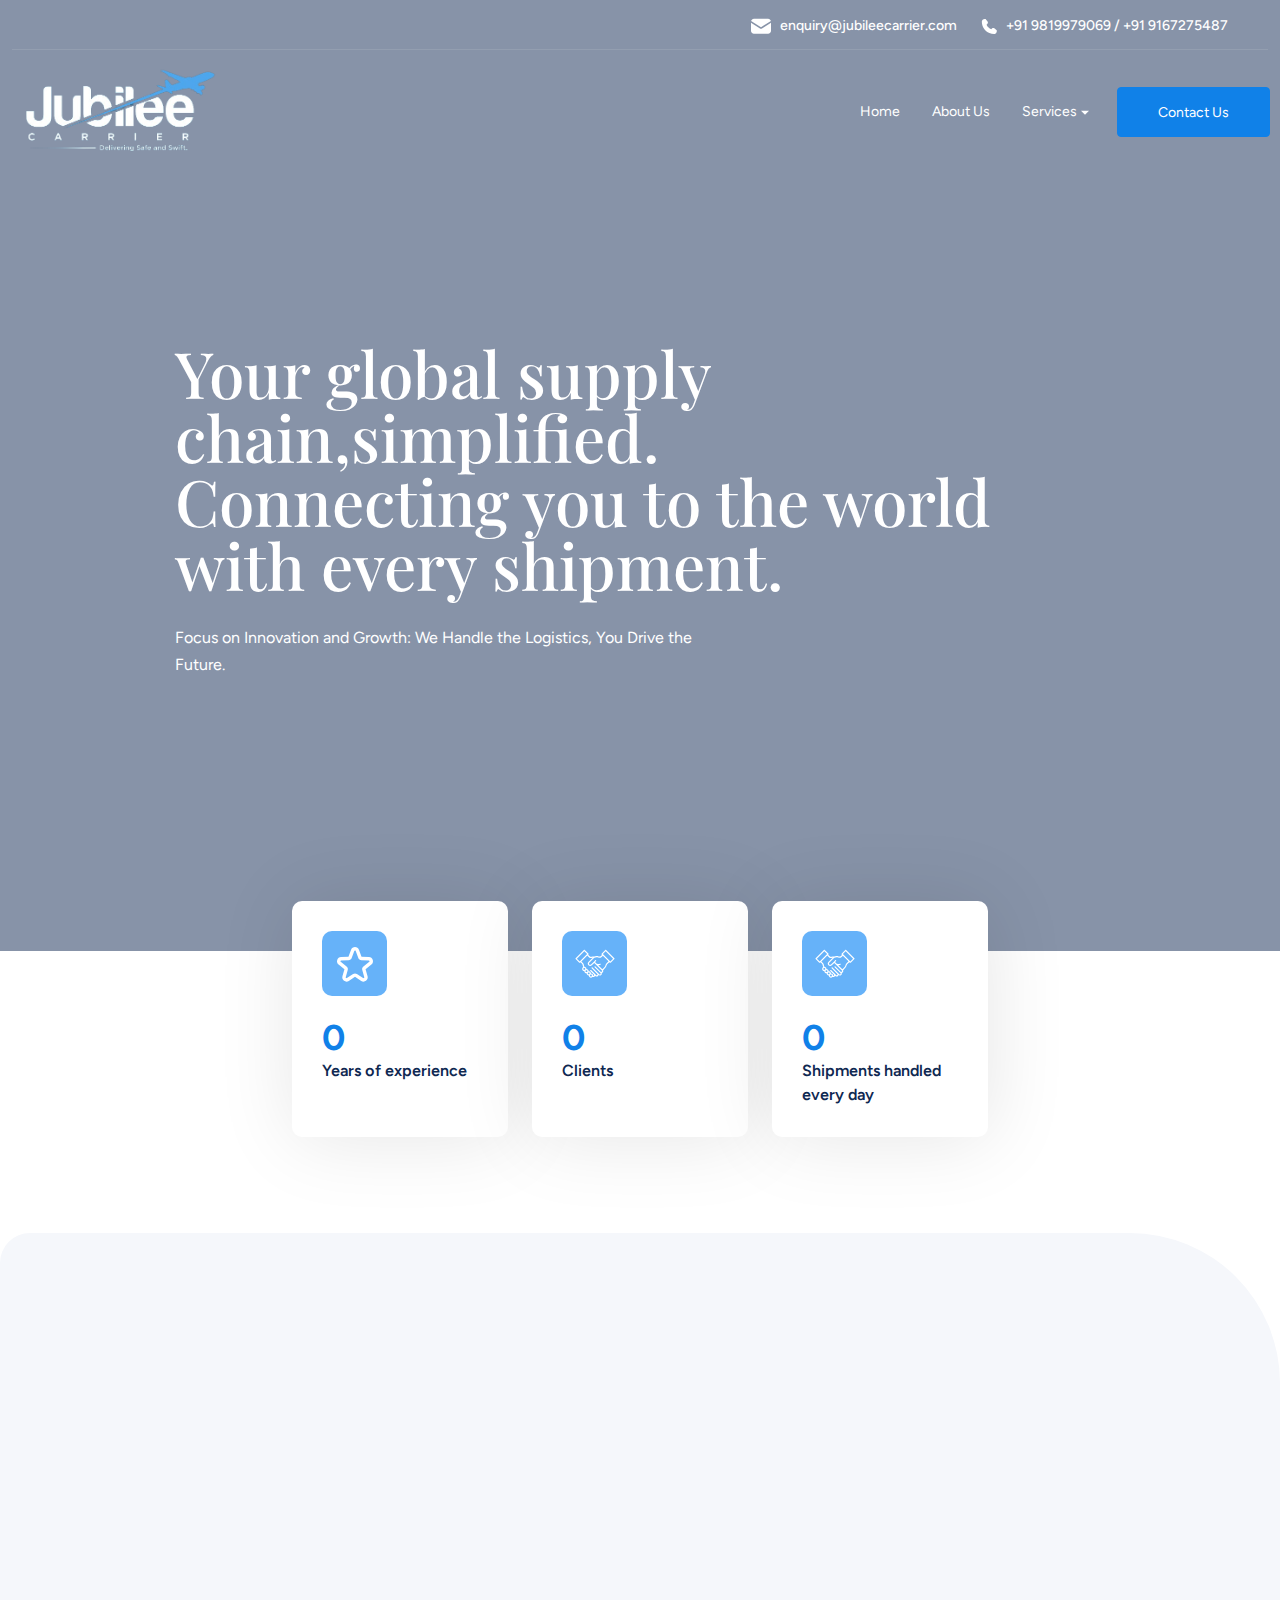
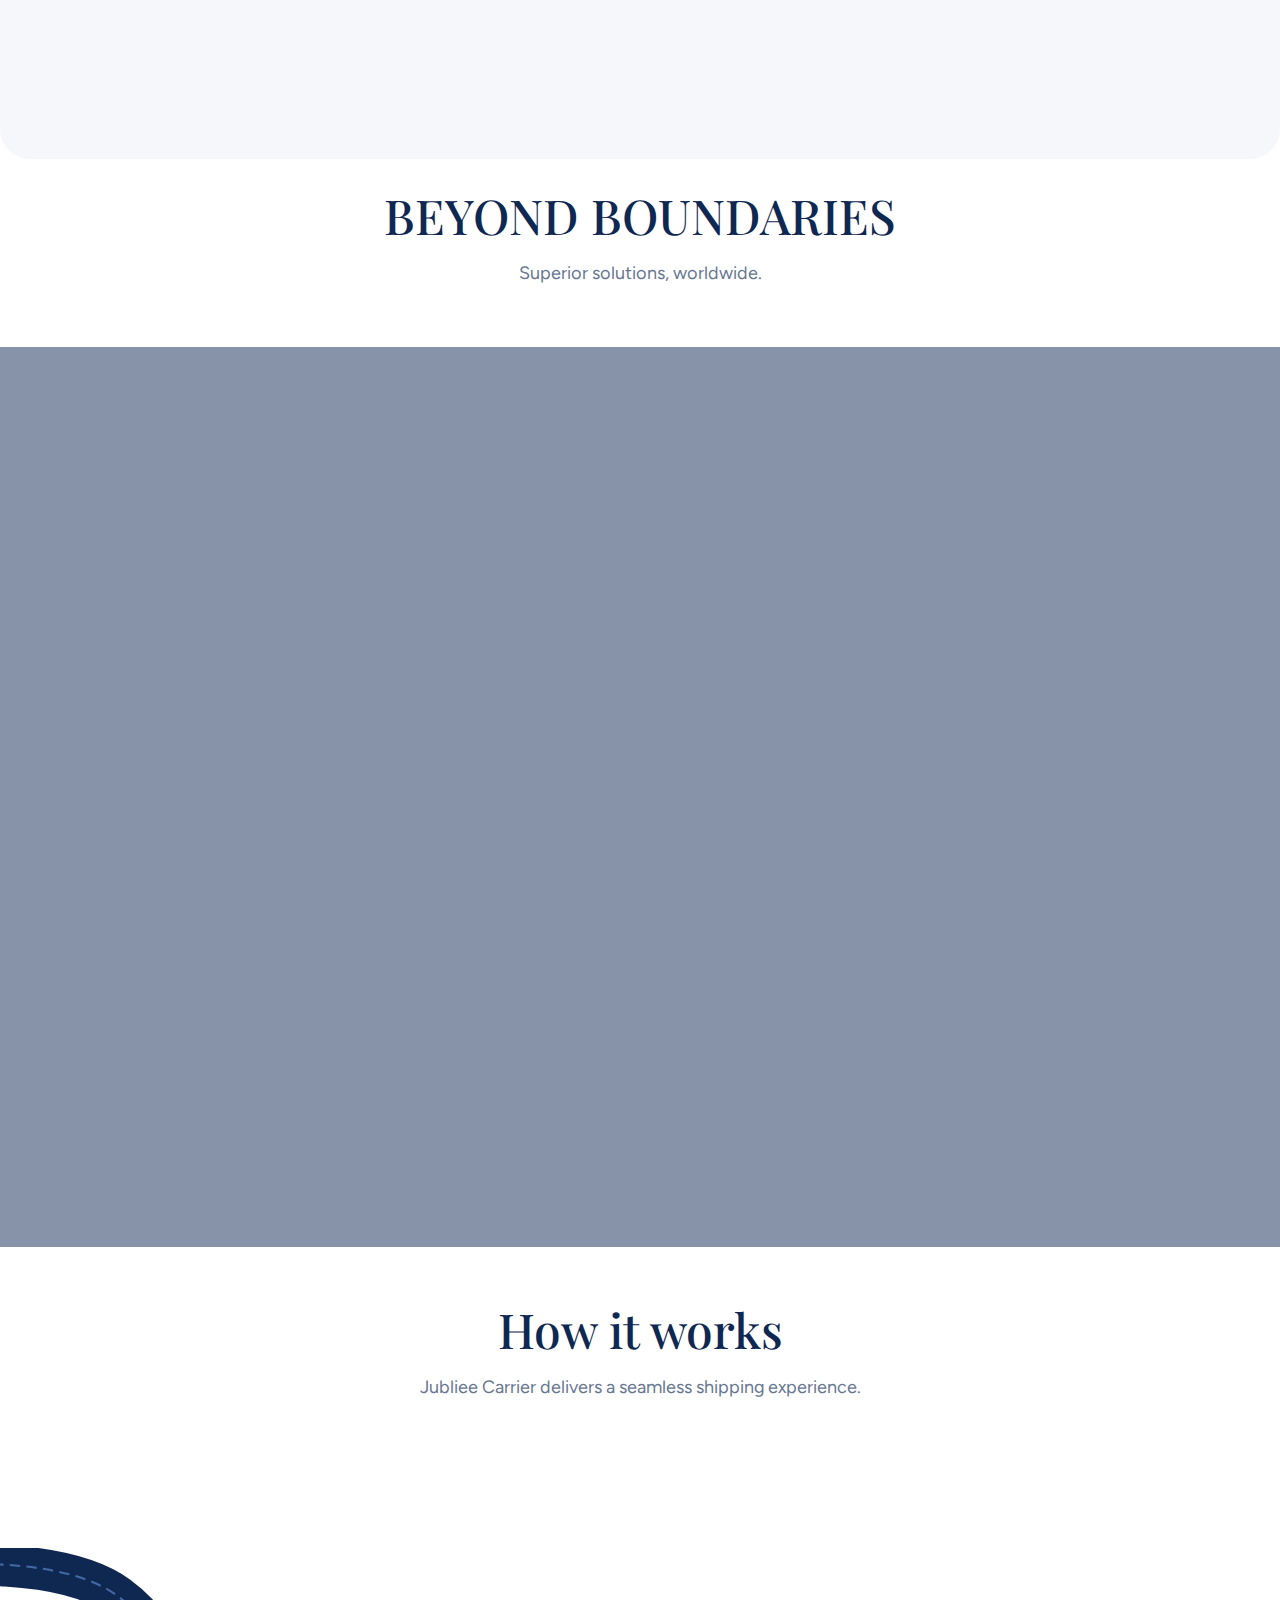
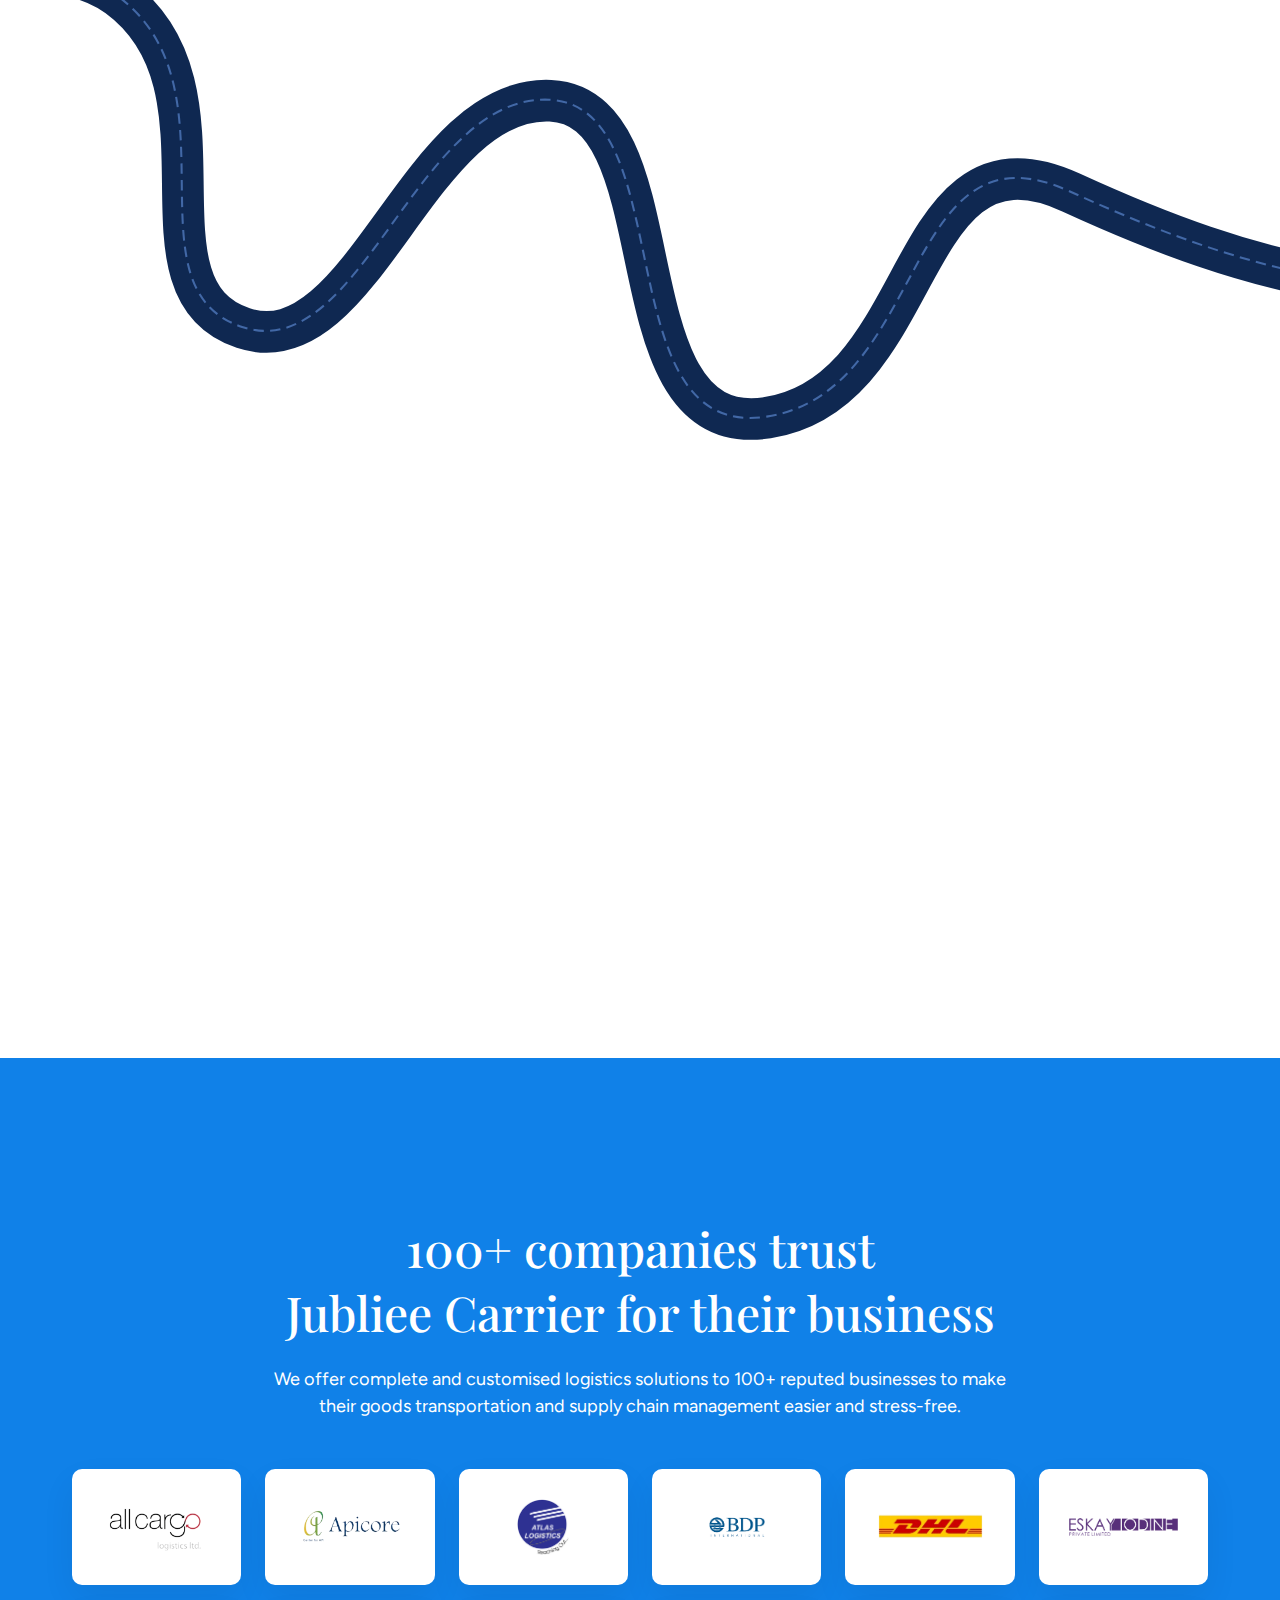
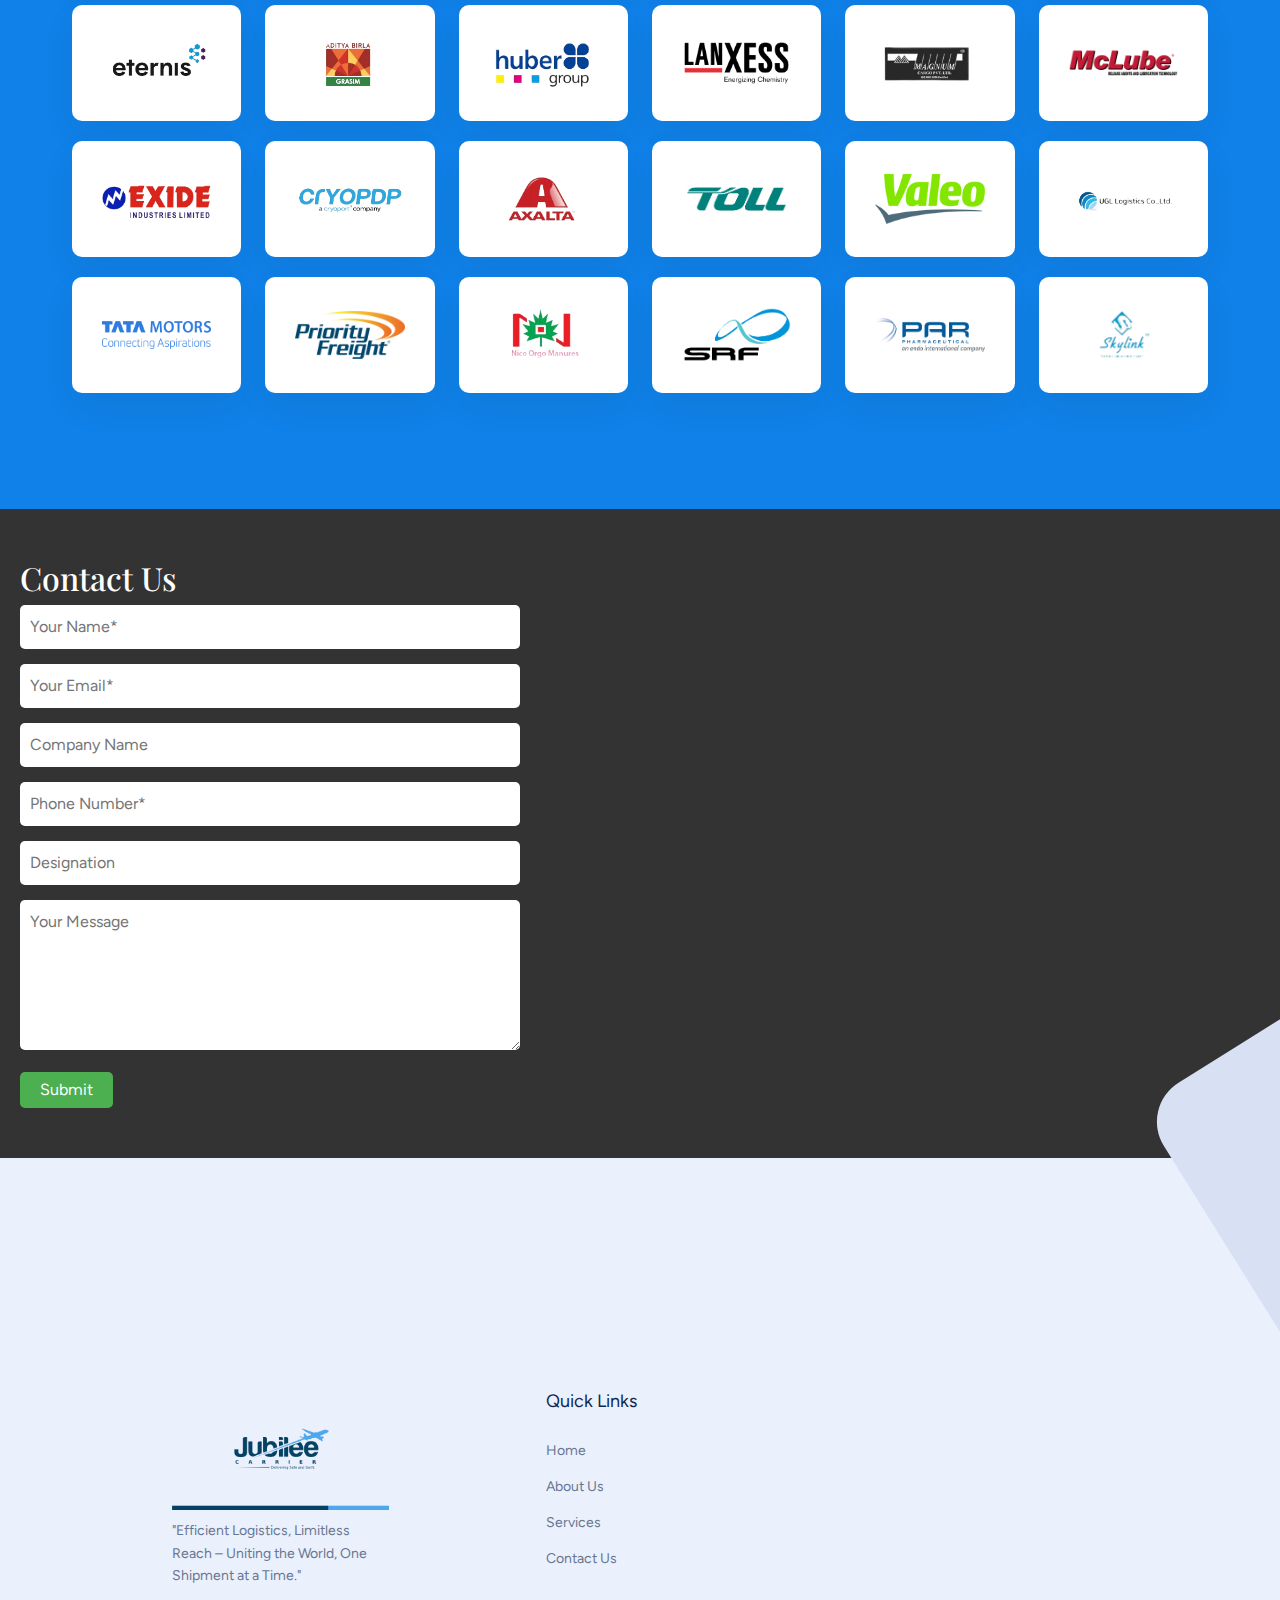
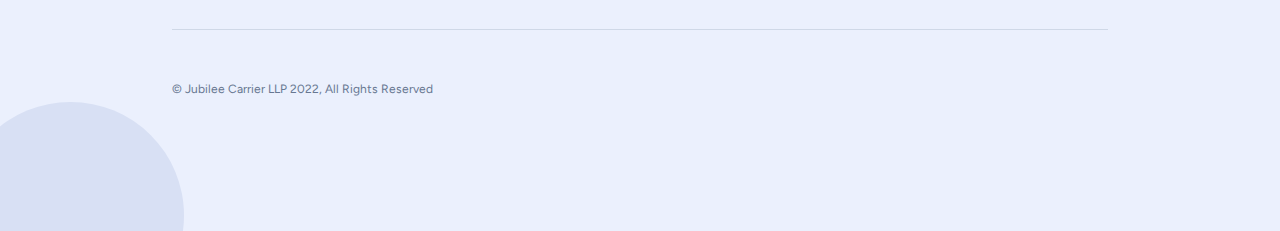
==== index.html @ de7a99db "bug fixes" ====
<!doctype html>
<html lang="en-US">

<head>
	<meta charset="UTF-8">


<link rel='stylesheet' id='wp-block-library-css' href='wp-includes/css/dist/block-library/style.min751e.css?ver=6f23c9722ecf99af303df239aad62aeb' media='all' />
<link rel='stylesheet' id='classic-theme-styles-css' href='wp-includes/css/classic-themes.min751e.css?ver=6f23c9722ecf99af303df239aad62aeb' media='all' />

<link rel='stylesheet' id='-style-css' href='wp-content/themes/jb/style8a54.css?ver=1.0.0' media='all' />
<link rel='stylesheet' id='-css-css' href='wp-content/themes/jb/assets/css/app.min8a54.css?ver=1.0.0' media='all' />
<script src='wp-includes/js/jquery/jquery.min5aed.js?ver=3.6.4' id='jquery-core-js'></script>
<script src='wp-includes/js/jquery/jquery-migrate.min6b00.js?ver=3.4.0' id='jquery-migrate-js'></script>





<body class="home page-template page-template-page-home page-template-page-home-php page page-id-5 wp-custom-logo">

	<header id="masthead" class="site-header">
		<div class="site-header-top">
			<div class="container">
				<div class="site-header-top-inner">
										<ul class="site-header-top-list">
												<li>
							<a href="mailto:contact@Jubilee Carrier.com">
								<svg width="20" height="16" viewBox="0 0 20 16" fill="none" xmlns="http://www.w3.org/2000/svg">
									<path d="M10.5785 10.7049C10.3896 10.8251 10.1771 10.8732 9.98819 10.8732C9.79929 10.8732 9.58678 10.8251 9.39787 10.7049L0 4.86359V12.628C0 14.2866 1.32231 15.6328 2.95159 15.6328H17.0484C18.6777 15.6328 20 14.2866 20 12.628V4.86359L10.5785 10.7049Z" fill="white"/>
									<path d="M17.0484 0.632812H2.95163C1.55847 0.632812 0.377835 1.64242 0.0944824 2.98858L10.0118 9.1424L19.9056 2.98858C19.6222 1.64242 18.4416 0.632812 17.0484 0.632812Z" fill="white"/>
								</svg>
								<span>enquiry@jubileecarrier.com</span>
							</a>
						</li>
						<li>
							<a style="color: #ffffff;">
								<svg width="16" height="15" viewBox="0 0 16 15" fill="none" xmlns="http://www.w3.org/2000/svg">
									<path d="M15.8156 12.2371C15.7352 12.9357 15.4604 13.5977 15.0226 14.148C14.7933 14.4229 14.5048 14.6424 14.1786 14.7898C13.8523 14.9372 13.4969 15.0088 13.1391 14.9991C11.4948 15.001 9.86704 14.6708 8.35344 14.0283C6.12446 13.0874 4.22228 11.5104 2.88472 9.49431C1.54716 7.47824 0.833559 5.11262 0.833139 2.69319C0.823476 2.33533 0.895044 1.97994 1.04247 1.65372C1.18989 1.32749 1.40933 1.03893 1.6843 0.809697C2.23456 0.371873 2.89657 0.0971219 3.59514 0.0166468C3.82135 -0.0151576 4.05164 -0.00129395 4.2724 0.0574186C4.49316 0.116131 4.69991 0.218501 4.88043 0.358479C4.9041 0.374204 4.92491 0.393857 4.94196 0.41659L6.5725 2.48467C6.80786 2.79571 6.92975 3.1779 6.91793 3.56777C6.90612 3.95764 6.76131 4.33174 6.50755 4.62796L6.01531 5.14412L5.61878 5.55774C5.70766 6.76783 6.9656 8.26847 8.35344 9.23927C8.9368 9.67385 9.59657 9.99504 10.2985 10.1861L10.6916 9.81697L11.1941 9.3384C11.4888 9.08043 11.8632 8.93151 12.2546 8.91657C12.646 8.90164 13.0307 9.0216 13.3442 9.25636L15.4191 10.8972L15.4772 10.9553C15.6162 11.1356 15.7177 11.3419 15.7758 11.5621C15.8339 11.7822 15.8474 12.0117 15.8156 12.2371Z" fill="white"/>
								</svg>
								<span>+91 9819979069 /</span>
                                <span>+91 9167275487</span>

							</a>
						</li>
											</ul>

				</div><!-- .site-header-top-inner -->
			</div><!-- .container -->
		</div><!-- .site-header-top -->

		<div class="container menu-container">
			<div class="site-branding">
				<a href="index.html" class="custom-logo-link" rel="home" aria-current="page"><img width="1310" height="284" src="wp-content/uploads/2023/05/whitefont.png" class="custom-logo"  decoding="async"  /></a>
			</div><!-- .site-branding -->


            
			<nav id="site-navigation" class="main-navigation">
				<button class="nav-toggle">
					<span></span>
					<span></span>
					<span></span>
				</button>
				<div class="menu-header-container"><ul id="primary-menu" class="menu"><li id="menu-item-54" class="menu-item menu-item-type-custom menu-item-object-custom current-menu-item current_page_item menu-item-home menu-item-54"><a href="index.html" aria-current="page">Home</a></li>

<li id="menu-item-888" class="menu-item menu-item-type-post_type menu-item-object-page menu-item-888"><a href="our-story/ourstory.html">About Us</a></li>

<li id="menu-item-583" class="menu-item menu-item-type-post_type menu-item-object-page menu-item-has-children menu-item-583"><a href="services/services.html">Services</a>
<ul class="sub-menu">
	<li id="menu-item-2648" class="menu-item menu-item-type-post_type menu-item-object-page menu-item-has-children menu-item-2648"><a href="air-freight/airindex.html">Air Freight</a>

</li>
	<li id="menu-item-2257" class="menu-item menu-item-type-post_type menu-item-object-page menu-item-has-children menu-item-2257"><a href="sea-freight/seafreight.html">Sea Freight</a>
	<ul class="sub-menu">
	</ul>
</li>
	<li id="menu-item-2279" class="menu-item menu-item-type-post_type menu-item-object-page menu-item-has-children menu-item-2279"><a href="dangerous-goods-air-freight/dgair.html">Dangerous Goods</a>

</li>
	<li id="menu-item-2292" class="menu-item menu-item-type-post_type menu-item-object-page menu-item-has-children menu-item-2292"><a href="packaging/packaging.html">Packaging</a>

</li>
</ul>
</li>

</li>
<li id="menu-item-189" class="menu-item menu-item-type-post_type menu-item-object-page menu-item-189"><a href="contact-us/contactus.html">Contact Us</a></li>
</ul></div>			</nav>





<!-- #site-navigation -->
		</div>


	</header><!-- #masthead -->


    <main id="primary" class="site-main">
            <section class="banner">
                    <video playsinline loop autoplay muted poster="">
                <source class="v-mp4" src="wp-content/uploads/2022/12/video1.mp4" type="video/mp4">
            </video>
            <p>&nbsp;</p>
        <p>&nbsp;</p>
                <div class="container">
            <div class="banner-content">
                <h1>Your global supply chain,simplified. <br>Connecting you to the world<br>with every shipment.</h1>
                <p>Focus on Innovation and Growth: We Handle the Logistics, You Drive the Future.
                </p>
                <ul>
<li>
</ul>
            </div><!-- .banner-content -->
</div><!-- .container -->    </section><!-- .banner -->  
        

<style>
    .wrap-stats-card {
        margin-bottom: 0; /* Remove margin below the section */
        padding-bottom: 5; /* Remove padding below the section */
    }
</style>


<section class="wrap-stats-card">
    <div class="container">
      <div class="row align-items-center justify-content-center">
        <div class="col-6 col-md-3">
          <div class="stat-card">
            <div class="stat-card-icon-wrap">
              <img src="wp-content/uploads/2022/10/icon-star.svg" alt="Logistics and Freight Forwarding Company Icon star">
            </div>
            <h2 data-stat-value="20">0</h2>
            <p>Years of experience<p style="color: white;">Your white text here</p>
        </p>
          </div><!-- .stat-card -->
        </div><!-- .col -->


        <div class="col-6 col-md-3">
          <div class="stat-card">
            <div class="stat-card-icon-wrap">
              <img src="wp-content/uploads/2022/10/icon-clients.svg" alt="Logistics and Freight Forwarding Company Icon Clients">
            </div>
            <h2 data-stat-value="500">0</h2>
            <p>Clients <p style="color: white;">Your white text here</p>
        </p>
          </div><!-- .stat-card -->
        </div><!-- .col -->

        <div class="col-6 col-md-3">
            <div class="stat-card">
              <div class="stat-card-icon-wrap">
                <img src="wp-content/uploads/2022/10/icon-clients.svg" alt="Logistics and Freight Forwarding Company Icon Clients">
              </div>
              <h2 data-stat-value="200">0</h2>
              <p>Shipments handled every day</p>
            </div><!-- .stat-card -->
          </div><!-- .col -->
  
        

      </div><!-- .row -->
    </div><!-- .container -->
  </section><!-- .wrap-stats-card -->
    
  <style>
    .home-icon-text {
        margin-top: 0;
        margin-bottom: 0;
        padding-top: 0;
        padding-bottom: 0;
    }
</style>

    <section class="home-icon-text">
        
        <div class="container">
                            <div class="row flex-row">
                                            <div class="col col-12 col-lg-6 col-xl-3" data-aos="fade-zoom-in">
                            <div class="home-icon-text-card card-text">
                                <div class="home-icon-text-icon-wrap">
                                    <img src="earth_44386.svg" alt="Logistics and Freight Forwarding Company Icon Ship Worldwide">
                                </div>
                                <h2>No Borders</h2>
                                <p> Expand your market reach and tap into a global customer base with our extensive network spanning virtually every corner of the world.</p>
                            </div><!-- .card-text -->
                        </div><!-- .col -->
                                            <div class="col col-12 col-lg-6 col-xl-3" data-aos="fade-zoom-in">
                            <div class="home-icon-text-card card-text">
                                <div class="home-icon-text-icon-wrap">
                                    <img src="24-hours_2827588.svg" alt="Logistics and Freight Forwarding Company Noun Time Management">
                                </div>
                                <h2>Ship anytime</h2>
                                <p>Our 24/7 service ensures that your shipping needs are always met, regardless of the time or day. Enjoy the peace of mind knowing that your deliveries are always in motion.</p>
                            </div><!-- .card-text -->
                        </div><!-- .col -->
                                            <div class="col col-12 col-lg-6 col-xl-3" data-aos="fade-zoom-in">
                            <div class="home-icon-text-card card-text">
                                <div class="home-icon-text-icon-wrap">
                                    <img src="limitations.svg" alt="Logistics and Freight Forwarding Company Noun Shipment">
                                </div>
                                <h2>No limitations</h2>
                                <p> No matter the size or weight of your shipment, from small, personalized packages to large-scale business orders, we handle it all with unwavering efficiency and dedicated care.</p>
                            </div><!-- .card-text -->
                        </div><!-- .col -->
                                            <div class="col col-12 col-lg-6 col-xl-3" data-aos="fade-zoom-in">
                            <div class="home-icon-text-card card-text">
                                <div class="home-icon-text-icon-wrap">
                                    <img src="profitability_12769435.svg" alt="Logistics and Freight Forwarding Company Icon Ship Budget">
                                </div>
                                <h2>Unlock cost-effective solutions</h2>
                                <p> Our extensive network of carriers allows us to negotiate competitive pricing, ensuring that you can ship anything, anywhere, without exceeding your budget.
                                </p>
                            </div><!-- .card-text -->
                        </div><!-- .col -->
                                    </div><!-- .row -->
                    </div><!-- .container -->
    </section>
    <!-- .home-icon-text -->
<p>&nbsp;</p>
    <style>
        .home-map {
            margin-top: 0;
            margin-bottom: 0;
            padding-top: 0;
            padding-bottom: 0;
        }
    </style>
    <section class="home-map">
            <div class="container">
            <div class="home-map-text">
                <h2 class="ch2">BEYOND BOUNDARIES </h2>
                <p>Superior solutions, worldwide.</p>
            </div>
    </section>

    <section class="banner">
        <video playsinline loop autoplay muted poster="" >
            <source class="v-mp4" src="wp-content/uploads/2022/12/worldmap.mp4" type="video/mp4">
        </video>
    </section>
    
    <p>&nbsp;</p>

    <p>&nbsp;&nbsp;</p>
    <section class="home-hiw">
                <div class="container">
            <h2 class="ch2">How it works</h2>
            <p>Jubliee Carrier delivers a seamless shipping experience. </p>

            <p>&nbsp;</p>

                            <div class="row" data-aos="fade-up">
                                            <div class="col col-12 col-sm-6 col-md-4">
                            <div class="step-card" data-aos-delay="200">
                                <div class="step-card-top">
                                    <div class="step-card-img-wrap">
                                        <img src="money_4499105.png" alt="Logistics and Freight Forwarding Company Order Placement"/>
                                    </div>
                                    <div class="step">1</div>
                                </div><!-- .step-card-top -->
                                <div class="step-card-content">
                                    <h2>Get a Quote</h2>
                                    <p>Provide details like origin, destination, weight, and dimensions for an instant quote.</p>
                                </div><!-- .step-card-content -->
                            </div><!-- .step-card -->
                        </div><!-- .col -->
                                            <div class="col col-12 col-sm-6 col-md-4">
                            <div class="step-card" data-aos-delay="400">
                                <div class="step-card-top">
                                    <div class="step-card-img-wrap">
                                        <img src="shopping-online_1278951.svg" alt="Logistics and Freight Forwarding Company Transportation"/>
                                    </div>
                                    <div class="step">2</div>
                                </div><!-- .step-card-top -->
                                <div class="step-card-content">
                                    <h2>Book Your Shipment</h2>
                                    <p>Choose your preferred shipping method (air, sea, express) based on your budget and needs</p>
                                </div><!-- .step-card-content -->
                            </div><!-- .step-card -->
                        </div><!-- .col -->
                                            <div class="col col-12 col-sm-6 col-md-4">
                            <div class="step-card" data-aos-delay="600">
                                <div class="step-card-top">
                                    <div class="step-card-img-wrap">
                                        <img src="fast-delivery_7841053.svg" alt="Logistics and Freight Forwarding Company Tracking"/>
                                    </div>
                                    <div class="step">3</div>
                                </div><!-- .step-card-top -->
                                <div class="step-card-content">
                                    <h2>Prepare Your Shipment:</h2>
                                    <p>Pack your items securely using our provided guidelines. Packing services are available: high-in demand for Dangerous</p>
                                </div><!-- .step-card-content -->
                            </div><!-- .step-card -->
                        </div><!-- .col -->
                                            <div class="col col-12 col-sm-6 col-md-4">
                            <div class="step-card" data-aos-delay="800">
                                <div class="step-card-top">
                                    <div class="step-card-img-wrap">
                                        <img src="cooperation_10285082.svg" alt="Logistics and Freight Forwarding Company Customs Clearance"/>
                                    </div>
                                    <div class="step">4</div>
                                </div><!-- .step-card-top -->
                                <div class="step-card-content">
                                    <h2>We Take Over</h2>
                                    <p>We handle pickup, warehousing, customs, and delivery – track it all online!</p>
                                </div><!-- .step-card-content -->
                            </div><!-- .step-card -->
                        </div><!-- .col -->
                                            <div class="col col-12 col-sm-6 col-md-4">
                            <div class="step-card" data-aos-delay="1000">
                                <div class="step-card-top">
                                    <div class="step-card-img-wrap">
                                        <img src="spa_11249040.svg" alt="Logistics and Freight Forwarding Company Warehousing"/>
                                    </div>
                                    <div class="step">5</div>
                                </div><!-- .step-card-top -->
                                <div class="step-card-content">
                                    <h2>Relax</h2>
                                    <p> Your valuable items are in good hands. We'll keep you updated and assist you every step of the way.</p>
                                </div><!-- .step-card-content -->
                            </div><!-- .step-card -->
                        </div><!-- .col -->
                                    </div><!-- .row -->
                        
        </div><!-- .container -->
    </section>
    <section class="home-trust">




        <div class="container">
            <div class="image-container"  data-aos-delay="0">
              <img class="img-airplane" src="wp-content\uploads\2023\05\output_image (1).png" alt="Logistics and Freight Forwarding Company Airplane">
            </div>
          </div>




          
        <div class="container">



            <h2 class="ch2">100+ companies trust <br>Jubliee Carrier  for their business</h2>
            <p>We offer complete and customised logistics solutions to 100+ reputed businesses to make their goods transportation and supply chain management easier and stress-free.</p>
                            <div class="row company-logos">
                                            <div class="col col-4 col-xl-2">
                            <div class="company-card">
                                <img src="wp-content/uploads/2023/05/allcargo.png" />
                            </div><!-- .company-card -->
                        </div><!-- .col -->
                                            <div class="col col-4 col-xl-2">
                            <div class="company-card">
                                <img src="wp-content/uploads/2023/05/apicore.png" />
                            </div><!-- .company-card -->
                        </div><!-- .col -->
                                            <div class="col col-4 col-xl-2">
                            <div class="company-card">
                                <img src="wp-content/uploads/2023/05/Atlas Logistics.png" />
                            </div><!-- .company-card -->
                        </div><!-- .col -->
                                            <div class="col col-4 col-xl-2">
                            <div class="company-card">
                                <img src="wp-content/uploads/2023/05/BDP UGL.png" />
                            </div><!-- .company-card -->
                        </div><!-- .col -->
                                            <div class="col col-4 col-xl-2">
                            <div class="company-card">
                                <img src="wp-content/uploads/2023/05/dhl.png" />
                            </div><!-- .company-card -->
                        </div><!-- .col -->
                                            <div class="col col-4 col-xl-2">
                            <div class="company-card">
                                <img src="wp-content/uploads/2023/05/Eskay Iodine.png" />
                            </div><!-- .company-card -->
                        </div><!-- .col -->
                                            <div class="col col-4 col-xl-2">
                            <div class="company-card">
                                <img src="wp-content/uploads/2023/05/eternis.png" />
                            </div><!-- .company-card -->
                        </div><!-- .col -->
                                            <div class="col col-4 col-xl-2">
                            <div class="company-card">
                                <img src="wp-content/uploads/2023/05/grasim.png" />
                            </div><!-- .company-card -->
                        </div><!-- .col -->
                                            <div class="col col-4 col-xl-2">
                            <div class="company-card">
                                <img src="wp-content/uploads/2023/05/huber_group.png" />
                            </div><!-- .company-card -->
                        </div><!-- .col -->
                                            <div class="col col-4 col-xl-2">
                            <div class="company-card">
                                <img src="wp-content/uploads/2023/05/Lanxess.png" />
                            </div><!-- .company-card -->
                        </div><!-- .col -->
                                            <div class="col col-4 col-xl-2">
                            <div class="company-card">
                                <img src="wp-content/uploads/2023/05/magnum.png" />
                            </div><!-- .company-card -->
                        </div><!-- .col -->
                                            <div class="col col-4 col-xl-2">
                            <div class="company-card">
                                <img src="wp-content/uploads/2023/05/McLube Asia.png" />
                            </div><!-- .company-card -->
                        </div><!-- .col -->
                                            <div class="col col-4 col-xl-2">
                            <div class="company-card">
                                <img src="wp-content/uploads/2023/05/exide.png" />
                            </div><!-- .company-card -->
                        </div><!-- .col -->
                                            <div class="col col-4 col-xl-2">
                            <div class="company-card">
                                <img src="wp-content/uploads/2023/05/pdp.png" />
                            </div><!-- .company-card -->
                        </div><!-- .col -->
                                            <div class="col col-4 col-xl-2">
                            <div class="company-card">
                                <img src="wp-content/uploads/2023/05/axalta.png" />
                            </div><!-- .company-card -->
                        </div><!-- .col -->
                                            <div class="col col-4 col-xl-2">
                            <div class="company-card">
                                <img src="wp-content/uploads/2023/05/Toll Global.png" />
                            </div><!-- .company-card -->
                        </div><!-- .col -->
                                            <div class="col col-4 col-xl-2">
                            <div class="company-card">
                                <img src="wp-content/uploads/2023/05/logo-4.png" />
                            </div><!-- .company-card -->
                        </div><!-- .col -->
                                            <div class="col col-4 col-xl-2">
                            <div class="company-card">
                                <img src="wp-content/uploads/2023/05/ugl.png" />
                            </div><!-- .company-card -->
                        </div><!-- .col -->
                                            <div class="col col-4 col-xl-2">
                            <div class="company-card">
                                <img src="wp-content/uploads/2023/05/tata_motors_logo.png" />
                            </div><!-- .company-card -->
                        </div><!-- .col -->
                                            <div class="col col-4 col-xl-2">
                            <div class="company-card">
                                <img src="wp-content/uploads/2023/05/priority-freight_owler_20180629_101434_original.png" />
                            </div><!-- .company-card -->
                        </div><!-- .col -->
                                            <div class="col col-4 col-xl-2">
                            <div class="company-card">
                                <img src="wp-content/uploads/2023/05/nico.png" />
                            </div><!-- .company-card -->
                        </div><!-- .col -->
                                            <div class="col col-4 col-xl-2">
                            <div class="company-card">
                                <img src="wp-content/uploads/2023/05/SRF_Limited.png" />
                            </div><!-- .company-card -->
                        </div><!-- .col -->
                                            <div class="col col-4 col-xl-2">
                            <div class="company-card">
                                <img src="wp-content/uploads/2023/05/PAR Formulations.png" />
                            </div><!-- .company-card -->
                        </div><!-- .col -->
                                            <div class="col col-4 col-xl-2">
                            <div class="company-card">
                                <img src="wp-content/uploads/2023/05/skylink.png" />
                            </div><!-- .company-card -->
                        </div><!-- .col -->
                                            <div class="col col-4 col-xl-2">
                            <div class="company-card">
                                <img src="wp-content/uploads/2023/05/pdp.png" />
                            </div><!-- .company-card -->
                        </div><!-- .col -->
                                            <div class="col col-4 col-xl-2">
                            <div class="company-card">
                                <img src="wp-content/uploads/2023/05/shivtech.png" />
                            </div><!-- .company-card -->
                        </div><!-- .col -->
                                            <div class="col col-4 col-xl-2">
                            <div class="company-card">
                                <img src="wp-content/uploads/2023/05/skylink.png" />
                            </div><!-- .company-card -->
                        </div><!-- .col -->
                                            <div class="col col-4 col-xl-2">
                            <div class="company-card">
                                <img src="wp-content/uploads/2023/05/SRF_Limited.png" />
                            </div><!-- .company-card -->
                        </div><!-- .col -->
                                            <div class="col col-4 col-xl-2">
                            <div class="company-card">
                                <img src="homesource/uploads/tata_motors_logo.png" />
                            </div><!-- .company-card -->
                        </div><!-- .col -->
                                            <div class="col col-4 col-xl-2">
                            <div class="company-card">
                                <img src="wp-content/2023/05/BuildingArtboard-1-1-1.png" />
                            </div><!-- .company-card -->
                        </div><!-- .col -->
                                            <div class="col col-4 col-xl-2">
                            <div class="company-card">
                                <img src="wp-content/uploads/2023/05/PAR Formulations.png" />
                            </div><!-- .company-card -->
                        </div><!-- .col -->
                                            <div class="col col-4 col-xl-2">
                            <div class="company-card">
                                <img src="wp-content/2023/05/total-movements.png" />
                            </div><!-- .company-card -->
                        </div><!-- .col -->
                                            <div class="col col-4 col-xl-2">
                            <div class="company-card">
                                <img src="wp-content/2023/05/TSI-CARGO.png" />
                            </div><!-- .company-card -->
                        </div><!-- .col -->
                                            <div class="col col-4 col-xl-2">
                            <div class="company-card">
                                <img src="wp-content/2023/05/logo-4.png" />
                            </div><!-- .company-card -->
                        </div><!-- .col -->
                                            <div class="col col-4 col-xl-2">
                            <div class="company-card">
                                <img src="wp-content/2023/05/world-cargo-logo-1.png" />
                            </div><!-- .company-card -->
                        </div><!-- .col -->
                                            <div class="col col-4 col-xl-2">
                            <div class="company-card">
                                <img src="wp-content\uploads\2023\05\Olympic-Logo.png" />
                            </div><!-- .company-card -->
                        </div><!-- .col -->
                                    </div><!-- .row -->
                                             </div>
    </section>


    <style>
        .footer {
            background-color: #333; /* Fallback color if the image is not available */
            background-image: url('wp-content/uploads/2023/05/footerform.jpg'); /* Specify your background image */
            background-size: cover;
            color: #fff;
            padding: 50px 20px;
            text-align: center;
            display: flex;
            align-items: left;
            justify-content: left; /* Center horizontally */
        }
        .form-container {
            text-align: left;
            max-width: 500px; /* Set max-width */
            width: 100%; /* Take full width */
        }
        .footer form {
            margin: 0 auto; /* Center the form horizontally */
        }
        .footer input[type="text"],
        .footer input[type="email"],
        .footer textarea {
            width: 100%;
            padding: 10px;
            margin-bottom: 15px;
            border: none;
            border-radius: 5px;
        }
        .footer textarea {
            height: 150px;
        }
        .footer input[type="submit"] {
            background-color: #4CAF50;
            color: white;
            padding: 10px 20px;
            border: none;
            border-radius: 5px;
            cursor: pointer;
        }
        @media screen and (max-width: 600px) {
            .footer {
                padding: 30px 10px;
            }
            .form-container {
                padding-right: 20px; /* Add spacing between form and background image on smaller screens */
            }
        }
    </style>
    </head>
    <body>
    
    <div class="footer">
        <div class="form-container">
            <h2>Contact Us</h2>
            <form action="#" method="post">
                <input type="text" name="name" placeholder="Your Name*" required><br>
                <input type="email" name="email" placeholder="Your Email*" required><br>
                <input type="text" name="company" placeholder="Company Name"><br>
                <input type="text" name="phone" placeholder="Phone Number*" required><br>
                <input type="text" name="designation" placeholder="Designation"><br>
                <textarea name="message" placeholder="Your Message" required></textarea><br>
                <input type="submit" value="Submit">
            </form>
        </div>
    </div>
    
    
	<footer id="colophon" class="site-footer">
		<div class="decor"></div>
		<div class="site-footer-inner">
			<div class="container">
				<div class="site-footer-top">
					<div class="site-info">
												<img src="wp-content/uploads/2023/05/Jublee carrier Final.png" alt="JublieecarrierLogo" />
                                                <p style="font-size: 14px; width: 200px;">"Efficient Logistics, Limitless Reach – Uniting the World, One Shipment at a Time."</p>

					</div><!-- .site-info -->
					<nav>
					<div class="menu-footer-container"><ul id="footer-menu" class="menu"><li id="menu-item-67" class="menu-item menu-item-type-custom menu-item-object-custom current-menu-ancestor current-menu-parent menu-item-has-children menu-item-67"><a href="#">Quick Links</a>
<ul class="sub-menu">
	<li id="menu-item-1233" class="menu-item menu-item-type-post_type menu-item-object-page menu-item-home current-menu-item page_item page-item-5 current_page_item menu-item-1233"><a href="index.html" aria-current="page">Home</a></li>
	<li id="menu-item-70" class="menu-item menu-item-type-post_type menu-item-object-page menu-item-70"><a href="/our-story/ourstory.html">About Us</a></li>
	<li id="menu-item-582" class="menu-item menu-item-type-post_type menu-item-object-page menu-item-582"><a href="/services/services.html">Services</a></li>
	<li id="menu-item-1234" class="menu-item menu-item-type-post_type menu-item-object-page menu-item-1234"><a href="/contact-us/contactus.html">Contact Us</a></li>
</ul>
</li>


</ul></div>					</nav>
				</div><!-- .site-footer-top -->


				<div class="site-footer-bottom">
					<div class="wrap-copyright">© Jubilee Carrier LLP 2022, All Rights Reserved</div>
					<div><ul>

</ul>
</div>
				</div>
			</div>
		</div>
	</footer><!-- #colophon -->


    
	
</div><!-- #page -->


</div>


<script src='wp-content/themes/jb/js/navigation8a54.js?ver=1.0.0' id=''></script>
<script src='wp-content/themes/jb/assets/js/app.min8a54.js?ver=1.0.0' id='-js-js'></script>
<script src='wp-includes/js/jquery/ui/core.min3f14.js?ver=1.13.2' id='jquery-ui-core-js'></script>
<script src='wp-content/uploads/pum/pum-site-scriptscd48.js?defer&amp;generated=1698917677&amp;ver=1.18.2' id='popup-maker-site-js'></script>


<script>
    const statsCards = document.querySelectorAll('.stat-card');

    const isInViewport = (element) => {
      const rect = element.getBoundingClientRect();
      return (
        rect.top >= 0 &&
        rect.left >= 0 &&
        rect.bottom <= (window.innerHeight || document.documentElement.clientHeight) &&
        rect.right <= (window.innerWidth || document.documentElement.clientWidth)
      );
    };

    const handleScroll = () => {
      statsCards.forEach(card => {
        if (isInViewport(card) && !card.classList.contains('animated')) {
          const statValueElement = card.querySelector('h2');
          const statFinalValue = parseInt(statValueElement.getAttribute('data-stat-value'));

          let currentValue = 0;
          const increment = Math.ceil(statFinalValue / 200); // Adjust the speed of the animation

          const updateValue = () => {
            statValueElement.textContent = currentValue;
            currentValue += increment;

            if (currentValue <= statFinalValue) {
              requestAnimationFrame(updateValue);
            } else {
              statValueElement.textContent = statFinalValue;
              card.classList.add('animated'); // Mark as animated to avoid repeated animations
            }
          };

          updateValue();
        }
      });
    };

    window.addEventListener('scroll', handleScroll);
    handleScroll(); // Trigger initial check

  </script>
</body>

</html>
---- wp-includes/css/dist/block-library/style.min751e.css ----
@charset "UTF-8";.wp-block-archives{box-sizing:border-box}.wp-block-archives-dropdown label{display:block}.wp-block-avatar{box-sizing:border-box}.wp-block-avatar.aligncenter{text-align:center}.wp-block-audio{box-sizing:border-box}.wp-block-audio figcaption{margin-bottom:1em;margin-top:.5em}.wp-block-audio audio{min-width:300px;width:100%}.wp-block-button__link{box-sizing:border-box;cursor:pointer;display:inline-block;text-align:center;word-break:break-word}.wp-block-button__link.aligncenter{text-align:center}.wp-block-button__link.alignright{text-align:right}:where(.wp-block-button__link){border-radius:9999px;box-shadow:none;padding:calc(.667em + 2px) calc(1.333em + 2px);text-decoration:none}.wp-block-button[style*=text-decoration] .wp-block-button__link{text-decoration:inherit}.wp-block-buttons>.wp-block-button.has-custom-width{max-width:none}.wp-block-buttons>.wp-block-button.has-custom-width .wp-block-button__link{width:100%}.wp-block-buttons>.wp-block-button.has-custom-font-size .wp-block-button__link{font-size:inherit}.wp-block-buttons>.wp-block-button.wp-block-button__width-25{width:calc(25% - var(--wp--style--block-gap, .5em)*.75)}.wp-block-buttons>.wp-block-button.wp-block-button__width-50{width:calc(50% - var(--wp--style--block-gap, .5em)*.5)}.wp-block-buttons>.wp-block-button.wp-block-button__width-75{width:calc(75% - var(--wp--style--block-gap, .5em)*.25)}.wp-block-buttons>.wp-block-button.wp-block-button__width-100{flex-basis:100%;width:100%}.wp-block-buttons.is-vertical>.wp-block-button.wp-block-button__width-25{width:25%}.wp-block-buttons.is-vertical>.wp-block-button.wp-block-button__width-50{width:50%}.wp-block-buttons.is-vertical>.wp-block-button.wp-block-button__width-75{width:75%}.wp-block-button.is-style-squared,.wp-block-button__link.wp-block-button.is-style-squared{border-radius:0}.wp-block-button.no-border-radius,.wp-block-button__link.no-border-radius{border-radius:0!important}.wp-block-button .wp-block-button__link.is-style-outline,.wp-block-button.is-style-outline>.wp-block-button__link{border:2px solid;padding:.667em 1.333em}.wp-block-button .wp-block-button__link.is-style-outline:not(.has-text-color),.wp-block-button.is-style-outline>.wp-block-button__link:not(.has-text-color){color:currentColor}.wp-block-button .wp-block-button__link.is-style-outline:not(.has-background),.wp-block-button.is-style-outline>.wp-block-button__link:not(.has-background){background-color:transparent;background-image:none}.wp-block-buttons.is-vertical{flex-direction:column}.wp-block-buttons.is-vertical>.wp-block-button:last-child{margin-bottom:0}.wp-block-buttons>.wp-block-button{display:inline-block;margin:0}.wp-block-buttons.is-content-justification-left{justify-content:flex-start}.wp-block-buttons.is-content-justification-left.is-vertical{align-items:flex-start}.wp-block-buttons.is-content-justification-center{justify-content:center}.wp-block-buttons.is-content-justification-center.is-vertical{align-items:center}.wp-block-buttons.is-content-justification-right{justify-content:flex-end}.wp-block-buttons.is-content-justification-right.is-vertical{align-items:flex-end}.wp-block-buttons.is-content-justification-space-between{justify-content:space-between}.wp-block-buttons.aligncenter{text-align:center}.wp-block-buttons:not(.is-content-justification-space-between,.is-content-justification-right,.is-content-justification-left,.is-content-justification-center) .wp-block-button.aligncenter{margin-left:auto;margin-right:auto;width:100%}.wp-block-buttons[style*=text-decoration] .wp-block-button,.wp-block-buttons[style*=text-decoration] .wp-block-button__link{text-decoration:inherit}.wp-block-buttons.has-custom-font-size .wp-block-button__link{font-size:inherit}.wp-block-button.aligncenter,.wp-block-calendar{text-align:center}.wp-block-calendar td,.wp-block-calendar th{border:1px solid;padding:.25em}.wp-block-calendar th{font-weight:400}.wp-block-calendar caption{background-color:inherit}.wp-block-calendar table{border-collapse:collapse;width:100%}.wp-block-calendar table:where(:not(.has-text-color)){color:#40464d}.wp-block-calendar table:where(:not(.has-text-color)) td,.wp-block-calendar table:where(:not(.has-text-color)) th{border-color:#ddd}.wp-block-calendar table.has-background th{background-color:inherit}.wp-block-calendar table.has-text-color th{color:inherit}:where(.wp-block-calendar table:not(.has-background) th){background:#ddd}.wp-block-categories{box-sizing:border-box}.wp-block-categories.alignleft{margin-right:2em}.wp-block-categories.alignright{margin-left:2em}.wp-block-code{box-sizing:border-box}.wp-block-code code{display:block;font-family:inherit;overflow-wrap:break-word;white-space:pre-wrap}.wp-block-columns{align-items:normal!important;box-sizing:border-box;display:flex;flex-wrap:wrap!important;margin-bottom:1.75em}@media (min-width:782px){.wp-block-columns{flex-wrap:nowrap!important}}.wp-block-columns.are-vertically-aligned-top{align-items:flex-start}.wp-block-columns.are-vertically-aligned-center{align-items:center}.wp-block-columns.are-vertically-aligned-bottom{align-items:flex-end}@media (max-width:781px){.wp-block-columns:not(.is-not-stacked-on-mobile)>.wp-block-column{flex-basis:100%!important}}@media (min-width:782px){.wp-block-columns:not(.is-not-stacked-on-mobile)>.wp-block-column{flex-basis:0;flex-grow:1}.wp-block-columns:not(.is-not-stacked-on-mobile)>.wp-block-column[style*=flex-basis]{flex-grow:0}}.wp-block-columns.is-not-stacked-on-mobile{flex-wrap:nowrap!important}.wp-block-columns.is-not-stacked-on-mobile>.wp-block-column{flex-basis:0;flex-grow:1}.wp-block-columns.is-not-stacked-on-mobile>.wp-block-column[style*=flex-basis]{flex-grow:0}:where(.wp-block-columns.has-background){padding:1.25em 2.375em}.wp-block-column{flex-grow:1;min-width:0;overflow-wrap:break-word;word-break:break-word}.wp-block-column.is-vertically-aligned-top{align-self:flex-start}.wp-block-column.is-vertically-aligned-center{align-self:center}.wp-block-column.is-vertically-aligned-bottom{align-self:flex-end}.wp-block-column.is-vertically-aligned-bottom,.wp-block-column.is-vertically-aligned-center,.wp-block-column.is-vertically-aligned-top{width:100%}.wp-block-post-comments{box-sizing:border-box}.wp-block-post-comments .alignleft{float:left}.wp-block-post-comments .alignright{float:right}.wp-block-post-comments .navigation:after{clear:both;content:"";display:table}.wp-block-post-comments .commentlist{clear:both;list-style:none;margin:0;padding:0}.wp-block-post-comments .commentlist .comment{min-height:2.25em;padding-left:3.25em}.wp-block-post-comments .commentlist .comment p{font-size:1em;line-height:1.8;margin:1em 0}.wp-block-post-comments .commentlist .children{list-style:none;margin:0;padding:0}.wp-block-post-comments .comment-author{line-height:1.5}.wp-block-post-comments .comment-author .avatar{border-radius:1.5em;display:block;float:left;height:2.5em;margin-right:.75em;margin-top:.5em;width:2.5em}.wp-block-post-comments .comment-author cite{font-style:normal}.wp-block-post-comments .comment-meta{font-size:.875em;line-height:1.5}.wp-block-post-comments .comment-meta b{font-weight:400}.wp-block-post-comments .comment-meta .comment-awaiting-moderation{display:block;margin-bottom:1em;margin-top:1em}.wp-block-post-comments .comment-body .commentmetadata{font-size:.875em}.wp-block-post-comments .comment-form-author label,.wp-block-post-comments .comment-form-comment label,.wp-block-post-comments .comment-form-email label,.wp-block-post-comments .comment-form-url label{display:block;margin-bottom:.25em}.wp-block-post-comments .comment-form input:not([type=submit]):not([type=checkbox]),.wp-block-post-comments .comment-form textarea{box-sizing:border-box;display:block;width:100%}.wp-block-post-comments .comment-form-cookies-consent{display:flex;gap:.25em}.wp-block-post-comments .comment-form-cookies-consent #wp-comment-cookies-consent{margin-top:.35em}.wp-block-post-comments .comment-reply-title{margin-bottom:0}.wp-block-post-comments .comment-reply-title :where(small){font-size:var(--wp--preset--font-size--medium,smaller);margin-left:.5em}.wp-block-post-comments .reply{font-size:.875em;margin-bottom:1.4em}.wp-block-post-comments input:not([type=submit]),.wp-block-post-comments textarea{border:1px solid #949494;font-family:inherit;font-size:1em}.wp-block-post-comments input:not([type=submit]):not([type=checkbox]),.wp-block-post-comments textarea{padding:calc(.667em + 2px)}:where(.wp-block-post-comments input[type=submit]){border:none}.wp-block-comments-pagination>.wp-block-comments-pagination-next,.wp-block-comments-pagination>.wp-block-comments-pagination-numbers,.wp-block-comments-pagination>.wp-block-comments-pagination-previous{margin-bottom:.5em;margin-right:.5em}.wp-block-comments-pagination>.wp-block-comments-pagination-next:last-child,.wp-block-comments-pagination>.wp-block-comments-pagination-numbers:last-child,.wp-block-comments-pagination>.wp-block-comments-pagination-previous:last-child{margin-right:0}.wp-block-comments-pagination .wp-block-comments-pagination-previous-arrow{display:inline-block;margin-right:1ch}.wp-block-comments-pagination .wp-block-comments-pagination-previous-arrow:not(.is-arrow-chevron){transform:scaleX(1)}.wp-block-comments-pagination .wp-block-comments-pagination-next-arrow{display:inline-block;margin-left:1ch}.wp-block-comments-pagination .wp-block-comments-pagination-next-arrow:not(.is-arrow-chevron){transform:scaleX(1)}.wp-block-comments-pagination.aligncenter{justify-content:center}.wp-block-comment-template{box-sizing:border-box;list-style:none;margin-bottom:0;max-width:100%;padding:0}.wp-block-comment-template li{clear:both}.wp-block-comment-template ol{list-style:none;margin-bottom:0;max-width:100%;padding-left:2rem}.wp-block-comment-template.alignleft{float:left}.wp-block-comment-template.aligncenter{margin-left:auto;margin-right:auto;width:-moz-fit-content;width:fit-content}.wp-block-comment-template.alignright{float:right}.wp-block-cover,.wp-block-cover-image{align-items:center;background-position:50%;box-sizing:border-box;display:flex;justify-content:center;min-height:430px;padding:1em;position:relative}.wp-block-cover .has-background-dim:not([class*=-background-color]),.wp-block-cover-image .has-background-dim:not([class*=-background-color]),.wp-block-cover-image.has-background-dim:not([class*=-background-color]),.wp-block-cover.has-background-dim:not([class*=-background-color]){background-color:#000}.wp-block-cover .has-background-dim.has-background-gradient,.wp-block-cover-image .has-background-dim.has-background-gradient{background-color:transparent}.wp-block-cover-image.has-background-dim:before,.wp-block-cover.has-background-dim:before{background-color:inherit;content:""}.wp-block-cover .wp-block-cover__background,.wp-block-cover .wp-block-cover__gradient-background,.wp-block-cover-image .wp-block-cover__background,.wp-block-cover-image .wp-block-cover__gradient-background,.wp-block-cover-image.has-background-dim:not(.has-background-gradient):before,.wp-block-cover.has-background-dim:not(.has-background-gradient):before{bottom:0;left:0;opacity:.5;position:absolute;right:0;top:0;z-index:1}.wp-block-cover-image.has-background-dim.has-background-dim-10 .wp-block-cover__background,.wp-block-cover-image.has-background-dim.has-background-dim-10 .wp-block-cover__gradient-background,.wp-block-cover-image.has-background-dim.has-background-dim-10:not(.has-background-gradient):before,.wp-block-cover.has-background-dim.has-background-dim-10 .wp-block-cover__background,.wp-block-cover.has-background-dim.has-background-dim-10 .wp-block-cover__gradient-background,.wp-block-cover.has-background-dim.has-background-dim-10:not(.has-background-gradient):before{opacity:.1}.wp-block-cover-image.has-background-dim.has-background-dim-20 .wp-block-cover__background,.wp-block-cover-image.has-background-dim.has-background-dim-20 .wp-block-cover__gradient-background,.wp-block-cover-image.has-background-dim.has-background-dim-20:not(.has-background-gradient):before,.wp-block-cover.has-background-dim.has-background-dim-20 .wp-block-cover__background,.wp-block-cover.has-background-dim.has-background-dim-20 .wp-block-cover__gradient-background,.wp-block-cover.has-background-dim.has-background-dim-20:not(.has-background-gradient):before{opacity:.2}.wp-block-cover-image.has-background-dim.has-background-dim-30 .wp-block-cover__background,.wp-block-cover-image.has-background-dim.has-background-dim-30 .wp-block-cover__gradient-background,.wp-block-cover-image.has-background-dim.has-background-dim-30:not(.has-background-gradient):before,.wp-block-cover.has-background-dim.has-background-dim-30 .wp-block-cover__background,.wp-block-cover.has-background-dim.has-background-dim-30 .wp-block-cover__gradient-background,.wp-block-cover.has-background-dim.has-background-dim-30:not(.has-background-gradient):before{opacity:.3}.wp-block-cover-image.has-background-dim.has-background-dim-40 .wp-block-cover__background,.wp-block-cover-image.has-background-dim.has-background-dim-40 .wp-block-cover__gradient-background,.wp-block-cover-image.has-background-dim.has-background-dim-40:not(.has-background-gradient):before,.wp-block-cover.has-background-dim.has-background-dim-40 .wp-block-cover__background,.wp-block-cover.has-background-dim.has-background-dim-40 .wp-block-cover__gradient-background,.wp-block-cover.has-background-dim.has-background-dim-40:not(.has-background-gradient):before{opacity:.4}.wp-block-cover-image.has-background-dim.has-background-dim-50 .wp-block-cover__background,.wp-block-cover-image.has-background-dim.has-background-dim-50 .wp-block-cover__gradient-background,.wp-block-cover-image.has-background-dim.has-background-dim-50:not(.has-background-gradient):before,.wp-block-cover.has-background-dim.has-background-dim-50 .wp-block-cover__background,.wp-block-cover.has-background-dim.has-background-dim-50 .wp-block-cover__gradient-background,.wp-block-cover.has-background-dim.has-background-dim-50:not(.has-background-gradient):before{opacity:.5}.wp-block-cover-image.has-background-dim.has-background-dim-60 .wp-block-cover__background,.wp-block-cover-image.has-background-dim.has-background-dim-60 .wp-block-cover__gradient-background,.wp-block-cover-image.has-background-dim.has-background-dim-60:not(.has-background-gradient):before,.wp-block-cover.has-background-dim.has-background-dim-60 .wp-block-cover__background,.wp-block-cover.has-background-dim.has-background-dim-60 .wp-block-cover__gradient-background,.wp-block-cover.has-background-dim.has-background-dim-60:not(.has-background-gradient):before{opacity:.6}.wp-block-cover-image.has-background-dim.has-background-dim-70 .wp-block-cover__background,.wp-block-cover-image.has-background-dim.has-background-dim-70 .wp-block-cover__gradient-background,.wp-block-cover-image.has-background-dim.has-background-dim-70:not(.has-background-gradient):before,.wp-block-cover.has-background-dim.has-background-dim-70 .wp-block-cover__background,.wp-block-cover.has-background-dim.has-background-dim-70 .wp-block-cover__gradient-background,.wp-block-cover.has-background-dim.has-background-dim-70:not(.has-background-gradient):before{opacity:.7}.wp-block-cover-image.has-background-dim.has-background-dim-80 .wp-block-cover__background,.wp-block-cover-image.has-background-dim.has-background-dim-80 .wp-block-cover__gradient-background,.wp-block-cover-image.has-background-dim.has-background-dim-80:not(.has-background-gradient):before,.wp-block-cover.has-background-dim.has-background-dim-80 .wp-block-cover__background,.wp-block-cover.has-background-dim.has-background-dim-80 .wp-block-cover__gradient-background,.wp-block-cover.has-background-dim.has-background-dim-80:not(.has-background-gradient):before{opacity:.8}.wp-block-cover-image.has-background-dim.has-background-dim-90 .wp-block-cover__background,.wp-block-cover-image.has-background-dim.has-background-dim-90 .wp-block-cover__gradient-background,.wp-block-cover-image.has-background-dim.has-background-dim-90:not(.has-background-gradient):before,.wp-block-cover.has-background-dim.has-background-dim-90 .wp-block-cover__background,.wp-block-cover.has-background-dim.has-background-dim-90 .wp-block-cover__gradient-background,.wp-block-cover.has-background-dim.has-background-dim-90:not(.has-background-gradient):before{opacity:.9}.wp-block-cover-image.has-background-dim.has-background-dim-100 .wp-block-cover__background,.wp-block-cover-image.has-background-dim.has-background-dim-100 .wp-block-cover__gradient-background,.wp-block-cover-image.has-background-dim.has-background-dim-100:not(.has-background-gradient):before,.wp-block-cover.has-background-dim.has-background-dim-100 .wp-block-cover__background,.wp-block-cover.has-background-dim.has-background-dim-100 .wp-block-cover__gradient-background,.wp-block-cover.has-background-dim.has-background-dim-100:not(.has-background-gradient):before{opacity:1}.wp-block-cover .wp-block-cover__background.has-background-dim.has-background-dim-0,.wp-block-cover .wp-block-cover__gradient-background.has-background-dim.has-background-dim-0,.wp-block-cover-image .wp-block-cover__background.has-background-dim.has-background-dim-0,.wp-block-cover-image .wp-block-cover__gradient-background.has-background-dim.has-background-dim-0{opacity:0}.wp-block-cover .wp-block-cover__background.has-background-dim.has-background-dim-10,.wp-block-cover .wp-block-cover__gradient-background.has-background-dim.has-background-dim-10,.wp-block-cover-image .wp-block-cover__background.has-background-dim.has-background-dim-10,.wp-block-cover-image .wp-block-cover__gradient-background.has-background-dim.has-background-dim-10{opacity:.1}.wp-block-cover .wp-block-cover__background.has-background-dim.has-background-dim-20,.wp-block-cover .wp-block-cover__gradient-background.has-background-dim.has-background-dim-20,.wp-block-cover-image .wp-block-cover__background.has-background-dim.has-background-dim-20,.wp-block-cover-image .wp-block-cover__gradient-background.has-background-dim.has-background-dim-20{opacity:.2}.wp-block-cover .wp-block-cover__background.has-background-dim.has-background-dim-30,.wp-block-cover .wp-block-cover__gradient-background.has-background-dim.has-background-dim-30,.wp-block-cover-image .wp-block-cover__background.has-background-dim.has-background-dim-30,.wp-block-cover-image .wp-block-cover__gradient-background.has-background-dim.has-background-dim-30{opacity:.3}.wp-block-cover .wp-block-cover__background.has-background-dim.has-background-dim-40,.wp-block-cover .wp-block-cover__gradient-background.has-background-dim.has-background-dim-40,.wp-block-cover-image .wp-block-cover__background.has-background-dim.has-background-dim-40,.wp-block-cover-image .wp-block-cover__gradient-background.has-background-dim.has-background-dim-40{opacity:.4}.wp-block-cover .wp-block-cover__background.has-background-dim.has-background-dim-50,.wp-block-cover .wp-block-cover__gradient-background.has-background-dim.has-background-dim-50,.wp-block-cover-image .wp-block-cover__background.has-background-dim.has-background-dim-50,.wp-block-cover-image .wp-block-cover__gradient-background.has-background-dim.has-background-dim-50{opacity:.5}.wp-block-cover .wp-block-cover__background.has-background-dim.has-background-dim-60,.wp-block-cover .wp-block-cover__gradient-background.has-background-dim.has-background-dim-60,.wp-block-cover-image .wp-block-cover__background.has-background-dim.has-background-dim-60,.wp-block-cover-image .wp-block-cover__gradient-background.has-background-dim.has-background-dim-60{opacity:.6}.wp-block-cover .wp-block-cover__background.has-background-dim.has-background-dim-70,.wp-block-cover .wp-block-cover__gradient-background.has-background-dim.has-background-dim-70,.wp-block-cover-image .wp-block-cover__background.has-background-dim.has-background-dim-70,.wp-block-cover-image .wp-block-cover__gradient-background.has-background-dim.has-background-dim-70{opacity:.7}.wp-block-cover .wp-block-cover__background.has-background-dim.has-background-dim-80,.wp-block-cover .wp-block-cover__gradient-background.has-background-dim.has-background-dim-80,.wp-block-cover-image .wp-block-cover__background.has-background-dim.has-background-dim-80,.wp-block-cover-image .wp-block-cover__gradient-background.has-background-dim.has-background-dim-80{opacity:.8}.wp-block-cover .wp-block-cover__background.has-background-dim.has-background-dim-90,.wp-block-cover .wp-block-cover__gradient-background.has-background-dim.has-background-dim-90,.wp-block-cover-image .wp-block-cover__background.has-background-dim.has-background-dim-90,.wp-block-cover-image .wp-block-cover__gradient-background.has-background-dim.has-background-dim-90{opacity:.9}.wp-block-cover .wp-block-cover__background.has-background-dim.has-background-dim-100,.wp-block-cover .wp-block-cover__gradient-background.has-background-dim.has-background-dim-100,.wp-block-cover-image .wp-block-cover__background.has-background-dim.has-background-dim-100,.wp-block-cover-image .wp-block-cover__gradient-background.has-background-dim.has-background-dim-100{opacity:1}.wp-block-cover-image.alignleft,.wp-block-cover-image.alignright,.wp-block-cover.alignleft,.wp-block-cover.alignright{max-width:420px;width:100%}.wp-block-cover-image:after,.wp-block-cover:after{content:"";display:block;font-size:0;min-height:inherit}@supports (position:sticky){.wp-block-cover-image:after,.wp-block-cover:after{content:none}}.wp-block-cover-image.aligncenter,.wp-block-cover-image.alignleft,.wp-block-cover-image.alignright,.wp-block-cover.aligncenter,.wp-block-cover.alignleft,.wp-block-cover.alignright{display:flex}.wp-block-cover .wp-block-cover__inner-container,.wp-block-cover-image .wp-block-cover__inner-container{color:#fff;width:100%;z-index:1}.wp-block-cover-image.is-light .wp-block-cover__inner-container,.wp-block-cover.is-light .wp-block-cover__inner-container{color:#000}.wp-block-cover h1:not(.has-text-color),.wp-block-cover h2:not(.has-text-color),.wp-block-cover h3:not(.has-text-color),.wp-block-cover h4:not(.has-text-color),.wp-block-cover h5:not(.has-text-color),.wp-block-cover h6:not(.has-text-color),.wp-block-cover p:not(.has-text-color),.wp-block-cover-image h1:not(.has-text-color),.wp-block-cover-image h2:not(.has-text-color),.wp-block-cover-image h3:not(.has-text-color),.wp-block-cover-image h4:not(.has-text-color),.wp-block-cover-image h5:not(.has-text-color),.wp-block-cover-image h6:not(.has-text-color),.wp-block-cover-image p:not(.has-text-color){color:inherit}.wp-block-cover-image.is-position-top-left,.wp-block-cover.is-position-top-left{align-items:flex-start;justify-content:flex-start}.wp-block-cover-image.is-position-top-center,.wp-block-cover.is-position-top-center{align-items:flex-start;justify-content:center}.wp-block-cover-image.is-position-top-right,.wp-block-cover.is-position-top-right{align-items:flex-start;justify-content:flex-end}.wp-block-cover-image.is-position-center-left,.wp-block-cover.is-position-center-left{align-items:center;justify-content:flex-start}.wp-block-cover-image.is-position-center-center,.wp-block-cover.is-position-center-center{align-items:center;justify-content:center}.wp-block-cover-image.is-position-center-right,.wp-block-cover.is-position-center-right{align-items:center;justify-content:flex-end}.wp-block-cover-image.is-position-bottom-left,.wp-block-cover.is-position-bottom-left{align-items:flex-end;justify-content:flex-start}.wp-block-cover-image.is-position-bottom-center,.wp-block-cover.is-position-bottom-center{align-items:flex-end;justify-content:center}.wp-block-cover-image.is-position-bottom-right,.wp-block-cover.is-position-bottom-right{align-items:flex-end;justify-content:flex-end}.wp-block-cover-image.has-custom-content-position.has-custom-content-position .wp-block-cover__inner-container,.wp-block-cover.has-custom-content-position.has-custom-content-position .wp-block-cover__inner-container{margin:0;width:auto}.wp-block-cover .wp-block-cover__image-background,.wp-block-cover video.wp-block-cover__video-background,.wp-block-cover-image .wp-block-cover__image-background,.wp-block-cover-image video.wp-block-cover__video-background{border:none;bottom:0;box-shadow:none;height:100%;left:0;margin:0;max-height:none;max-width:none;-o-object-fit:cover;object-fit:cover;outline:none;padding:0;position:absolute;right:0;top:0;width:100%}.wp-block-cover-image.has-parallax,.wp-block-cover.has-parallax,.wp-block-cover__image-background.has-parallax,video.wp-block-cover__video-background.has-parallax{background-attachment:fixed;background-repeat:no-repeat;background-size:cover}@supports (-webkit-overflow-scrolling:touch){.wp-block-cover-image.has-parallax,.wp-block-cover.has-parallax,.wp-block-cover__image-background.has-parallax,video.wp-block-cover__video-background.has-parallax{background-attachment:scroll}}@media (prefers-reduced-motion:reduce){.wp-block-cover-image.has-parallax,.wp-block-cover.has-parallax,.wp-block-cover__image-background.has-parallax,video.wp-block-cover__video-background.has-parallax{background-attachment:scroll}}.wp-block-cover-image.is-repeated,.wp-block-cover.is-repeated,.wp-block-cover__image-background.is-repeated,video.wp-block-cover__video-background.is-repeated{background-repeat:repeat;background-size:auto}.wp-block-cover__image-background,.wp-block-cover__video-background{z-index:0}.wp-block-cover-image-text,.wp-block-cover-image-text a,.wp-block-cover-image-text a:active,.wp-block-cover-image-text a:focus,.wp-block-cover-image-text a:hover,.wp-block-cover-text,.wp-block-cover-text a,.wp-block-cover-text a:active,.wp-block-cover-text a:focus,.wp-block-cover-text a:hover,section.wp-block-cover-image h2,section.wp-block-cover-image h2 a,section.wp-block-cover-image h2 a:active,section.wp-block-cover-image h2 a:focus,section.wp-block-cover-image h2 a:hover{color:#fff}.wp-block-cover-image .wp-block-cover.has-left-content{justify-content:flex-start}.wp-block-cover-image .wp-block-cover.has-right-content{justify-content:flex-end}.wp-block-cover-image.has-left-content .wp-block-cover-image-text,.wp-block-cover.has-left-content .wp-block-cover-text,section.wp-block-cover-image.has-left-content>h2{margin-left:0;text-align:left}.wp-block-cover-image.has-right-content .wp-block-cover-image-text,.wp-block-cover.has-right-content .wp-block-cover-text,section.wp-block-cover-image.has-right-content>h2{margin-right:0;text-align:right}.wp-block-cover .wp-block-cover-text,.wp-block-cover-image .wp-block-cover-image-text,section.wp-block-cover-image>h2{font-size:2em;line-height:1.25;margin-bottom:0;max-width:840px;padding:.44em;text-align:center;z-index:1}.wp-block-embed.alignleft,.wp-block-embed.alignright,.wp-block[data-align=left]>[data-type="core/embed"],.wp-block[data-align=right]>[data-type="core/embed"]{max-width:360px;width:100%}.wp-block-embed.alignleft .wp-block-embed__wrapper,.wp-block-embed.alignright .wp-block-embed__wrapper,.wp-block[data-align=left]>[data-type="core/embed"] .wp-block-embed__wrapper,.wp-block[data-align=right]>[data-type="core/embed"] .wp-block-embed__wrapper{min-width:280px}.wp-block-cover .wp-block-embed{min-height:240px;min-width:320px}.wp-block-embed{overflow-wrap:break-word}.wp-block-embed figcaption{margin-bottom:1em;margin-top:.5em}.wp-block-embed iframe{max-width:100%}.wp-block-embed__wrapper{position:relative}.wp-embed-responsive .wp-has-aspect-ratio .wp-block-embed__wrapper:before{content:"";display:block;padding-top:50%}.wp-embed-responsive .wp-has-aspect-ratio iframe{bottom:0;height:100%;left:0;position:absolute;right:0;top:0;width:100%}.wp-embed-responsive .wp-embed-aspect-21-9 .wp-block-embed__wrapper:before{padding-top:42.85%}.wp-embed-responsive .wp-embed-aspect-18-9 .wp-block-embed__wrapper:before{padding-top:50%}.wp-embed-responsive .wp-embed-aspect-16-9 .wp-block-embed__wrapper:before{padding-top:56.25%}.wp-embed-responsive .wp-embed-aspect-4-3 .wp-block-embed__wrapper:before{padding-top:75%}.wp-embed-responsive .wp-embed-aspect-1-1 .wp-block-embed__wrapper:before{padding-top:100%}.wp-embed-responsive .wp-embed-aspect-9-16 .wp-block-embed__wrapper:before{padding-top:177.77%}.wp-embed-responsive .wp-embed-aspect-1-2 .wp-block-embed__wrapper:before{padding-top:200%}.wp-block-file{margin-bottom:1.5em}.wp-block-file:not(.wp-element-button){font-size:.8em}.wp-block-file.aligncenter{text-align:center}.wp-block-file.alignright{text-align:right}.wp-block-file *+.wp-block-file__button{margin-left:.75em}.wp-block-file__embed{margin-bottom:1em}:where(.wp-block-file__button){border-radius:2em;padding:.5em 1em}:where(.wp-block-file__button):is(a):active,:where(.wp-block-file__button):is(a):focus,:where(.wp-block-file__button):is(a):hover,:where(.wp-block-file__button):is(a):visited{box-shadow:none;color:#fff;opacity:.85;text-decoration:none}.blocks-gallery-grid:not(.has-nested-images),.wp-block-gallery:not(.has-nested-images){display:flex;flex-wrap:wrap;list-style-type:none;margin:0;padding:0}.blocks-gallery-grid:not(.has-nested-images) .blocks-gallery-image,.blocks-gallery-grid:not(.has-nested-images) .blocks-gallery-item,.wp-block-gallery:not(.has-nested-images) .blocks-gallery-image,.wp-block-gallery:not(.has-nested-images) .blocks-gallery-item{display:flex;flex-direction:column;flex-grow:1;justify-content:center;margin:0 1em 1em 0;position:relative;width:calc(50% - 1em)}.blocks-gallery-grid:not(.has-nested-images) .blocks-gallery-image:nth-of-type(2n),.blocks-gallery-grid:not(.has-nested-images) .blocks-gallery-item:nth-of-type(2n),.wp-block-gallery:not(.has-nested-images) .blocks-gallery-image:nth-of-type(2n),.wp-block-gallery:not(.has-nested-images) .blocks-gallery-item:nth-of-type(2n){margin-right:0}.blocks-gallery-grid:not(.has-nested-images) .blocks-gallery-image figure,.blocks-gallery-grid:not(.has-nested-images) .blocks-gallery-item figure,.wp-block-gallery:not(.has-nested-images) .blocks-gallery-image figure,.wp-block-gallery:not(.has-nested-images) .blocks-gallery-item figure{align-items:flex-end;display:flex;height:100%;justify-content:flex-start;margin:0}.blocks-gallery-grid:not(.has-nested-images) .blocks-gallery-image img,.blocks-gallery-grid:not(.has-nested-images) .blocks-gallery-item img,.wp-block-gallery:not(.has-nested-images) .blocks-gallery-image img,.wp-block-gallery:not(.has-nested-images) .blocks-gallery-item img{display:block;height:auto;max-width:100%;width:auto}.blocks-gallery-grid:not(.has-nested-images) .blocks-gallery-image figcaption,.blocks-gallery-grid:not(.has-nested-images) .blocks-gallery-item figcaption,.wp-block-gallery:not(.has-nested-images) .blocks-gallery-image figcaption,.wp-block-gallery:not(.has-nested-images) .blocks-gallery-item figcaption{background:linear-gradient(0deg,rgba(0,0,0,.7),rgba(0,0,0,.3) 70%,transparent);bottom:0;box-sizing:border-box;color:#fff;font-size:.8em;margin:0;max-height:100%;overflow:auto;padding:3em .77em .7em;position:absolute;text-align:center;width:100%;z-index:2}.blocks-gallery-grid:not(.has-nested-images) .blocks-gallery-image figcaption img,.blocks-gallery-grid:not(.has-nested-images) .blocks-gallery-item figcaption img,.wp-block-gallery:not(.has-nested-images) .blocks-gallery-image figcaption img,.wp-block-gallery:not(.has-nested-images) .blocks-gallery-item figcaption img{display:inline}.blocks-gallery-grid:not(.has-nested-images) figcaption,.wp-block-gallery:not(.has-nested-images) figcaption{flex-grow:1}.blocks-gallery-grid:not(.has-nested-images).is-cropped .blocks-gallery-image a,.blocks-gallery-grid:not(.has-nested-images).is-cropped .blocks-gallery-image img,.blocks-gallery-grid:not(.has-nested-images).is-cropped .blocks-gallery-item a,.blocks-gallery-grid:not(.has-nested-images).is-cropped .blocks-gallery-item img,.wp-block-gallery:not(.has-nested-images).is-cropped .blocks-gallery-image a,.wp-block-gallery:not(.has-nested-images).is-cropped .blocks-gallery-image img,.wp-block-gallery:not(.has-nested-images).is-cropped .blocks-gallery-item a,.wp-block-gallery:not(.has-nested-images).is-cropped .blocks-gallery-item img{flex:1;height:100%;-o-object-fit:cover;object-fit:cover;width:100%}.blocks-gallery-grid:not(.has-nested-images).columns-1 .blocks-gallery-image,.blocks-gallery-grid:not(.has-nested-images).columns-1 .blocks-gallery-item,.wp-block-gallery:not(.has-nested-images).columns-1 .blocks-gallery-image,.wp-block-gallery:not(.has-nested-images).columns-1 .blocks-gallery-item{margin-right:0;width:100%}@media (min-width:600px){.blocks-gallery-grid:not(.has-nested-images).columns-3 .blocks-gallery-image,.blocks-gallery-grid:not(.has-nested-images).columns-3 .blocks-gallery-item,.wp-block-gallery:not(.has-nested-images).columns-3 .blocks-gallery-image,.wp-block-gallery:not(.has-nested-images).columns-3 .blocks-gallery-item{margin-right:1em;width:calc(33.33333% - .66667em)}.blocks-gallery-grid:not(.has-nested-images).columns-4 .blocks-gallery-image,.blocks-gallery-grid:not(.has-nested-images).columns-4 .blocks-gallery-item,.wp-block-gallery:not(.has-nested-images).columns-4 .blocks-gallery-image,.wp-block-gallery:not(.has-nested-images).columns-4 .blocks-gallery-item{margin-right:1em;width:calc(25% - .75em)}.blocks-gallery-grid:not(.has-nested-images).columns-5 .blocks-gallery-image,.blocks-gallery-grid:not(.has-nested-images).columns-5 .blocks-gallery-item,.wp-block-gallery:not(.has-nested-images).columns-5 .blocks-gallery-image,.wp-block-gallery:not(.has-nested-images).columns-5 .blocks-gallery-item{margin-right:1em;width:calc(20% - .8em)}.blocks-gallery-grid:not(.has-nested-images).columns-6 .blocks-gallery-image,.blocks-gallery-grid:not(.has-nested-images).columns-6 .blocks-gallery-item,.wp-block-gallery:not(.has-nested-images).columns-6 .blocks-gallery-image,.wp-block-gallery:not(.has-nested-images).columns-6 .blocks-gallery-item{margin-right:1em;width:calc(16.66667% - .83333em)}.blocks-gallery-grid:not(.has-nested-images).columns-7 .blocks-gallery-image,.blocks-gallery-grid:not(.has-nested-images).columns-7 .blocks-gallery-item,.wp-block-gallery:not(.has-nested-images).columns-7 .blocks-gallery-image,.wp-block-gallery:not(.has-nested-images).columns-7 .blocks-gallery-item{margin-right:1em;width:calc(14.28571% - .85714em)}.blocks-gallery-grid:not(.has-nested-images).columns-8 .blocks-gallery-image,.blocks-gallery-grid:not(.has-nested-images).columns-8 .blocks-gallery-item,.wp-block-gallery:not(.has-nested-images).columns-8 .blocks-gallery-image,.wp-block-gallery:not(.has-nested-images).columns-8 .blocks-gallery-item{margin-right:1em;width:calc(12.5% - .875em)}.blocks-gallery-grid:not(.has-nested-images).columns-1 .blocks-gallery-image:nth-of-type(1n),.blocks-gallery-grid:not(.has-nested-images).columns-1 .blocks-gallery-item:nth-of-type(1n),.blocks-gallery-grid:not(.has-nested-images).columns-2 .blocks-gallery-image:nth-of-type(2n),.blocks-gallery-grid:not(.has-nested-images).columns-2 .blocks-gallery-item:nth-of-type(2n),.blocks-gallery-grid:not(.has-nested-images).columns-3 .blocks-gallery-image:nth-of-type(3n),.blocks-gallery-grid:not(.has-nested-images).columns-3 .blocks-gallery-item:nth-of-type(3n),.blocks-gallery-grid:not(.has-nested-images).columns-4 .blocks-gallery-image:nth-of-type(4n),.blocks-gallery-grid:not(.has-nested-images).columns-4 .blocks-gallery-item:nth-of-type(4n),.blocks-gallery-grid:not(.has-nested-images).columns-5 .blocks-gallery-image:nth-of-type(5n),.blocks-gallery-grid:not(.has-nested-images).columns-5 .blocks-gallery-item:nth-of-type(5n),.blocks-gallery-grid:not(.has-nested-images).columns-6 .blocks-gallery-image:nth-of-type(6n),.blocks-gallery-grid:not(.has-nested-images).columns-6 .blocks-gallery-item:nth-of-type(6n),.blocks-gallery-grid:not(.has-nested-images).columns-7 .blocks-gallery-image:nth-of-type(7n),.blocks-gallery-grid:not(.has-nested-images).columns-7 .blocks-gallery-item:nth-of-type(7n),.blocks-gallery-grid:not(.has-nested-images).columns-8 .blocks-gallery-image:nth-of-type(8n),.blocks-gallery-grid:not(.has-nested-images).columns-8 .blocks-gallery-item:nth-of-type(8n),.wp-block-gallery:not(.has-nested-images).columns-1 .blocks-gallery-image:nth-of-type(1n),.wp-block-gallery:not(.has-nested-images).columns-1 .blocks-gallery-item:nth-of-type(1n),.wp-block-gallery:not(.has-nested-images).columns-2 .blocks-gallery-image:nth-of-type(2n),.wp-block-gallery:not(.has-nested-images).columns-2 .blocks-gallery-item:nth-of-type(2n),.wp-block-gallery:not(.has-nested-images).columns-3 .blocks-gallery-image:nth-of-type(3n),.wp-block-gallery:not(.has-nested-images).columns-3 .blocks-gallery-item:nth-of-type(3n),.wp-block-gallery:not(.has-nested-images).columns-4 .blocks-gallery-image:nth-of-type(4n),.wp-block-gallery:not(.has-nested-images).columns-4 .blocks-gallery-item:nth-of-type(4n),.wp-block-gallery:not(.has-nested-images).columns-5 .blocks-gallery-image:nth-of-type(5n),.wp-block-gallery:not(.has-nested-images).columns-5 .blocks-gallery-item:nth-of-type(5n),.wp-block-gallery:not(.has-nested-images).columns-6 .blocks-gallery-image:nth-of-type(6n),.wp-block-gallery:not(.has-nested-images).columns-6 .blocks-gallery-item:nth-of-type(6n),.wp-block-gallery:not(.has-nested-images).columns-7 .blocks-gallery-image:nth-of-type(7n),.wp-block-gallery:not(.has-nested-images).columns-7 .blocks-gallery-item:nth-of-type(7n),.wp-block-gallery:not(.has-nested-images).columns-8 .blocks-gallery-image:nth-of-type(8n),.wp-block-gallery:not(.has-nested-images).columns-8 .blocks-gallery-item:nth-of-type(8n){margin-right:0}}.blocks-gallery-grid:not(.has-nested-images) .blocks-gallery-image:last-child,.blocks-gallery-grid:not(.has-nested-images) .blocks-gallery-item:last-child,.wp-block-gallery:not(.has-nested-images) .blocks-gallery-image:last-child,.wp-block-gallery:not(.has-nested-images) .blocks-gallery-item:last-child{margin-right:0}.blocks-gallery-grid:not(.has-nested-images).alignleft,.blocks-gallery-grid:not(.has-nested-images).alignright,.wp-block-gallery:not(.has-nested-images).alignleft,.wp-block-gallery:not(.has-nested-images).alignright{max-width:420px;width:100%}.blocks-gallery-grid:not(.has-nested-images).aligncenter .blocks-gallery-item figure,.wp-block-gallery:not(.has-nested-images).aligncenter .blocks-gallery-item figure{justify-content:center}.wp-block-gallery:not(.is-cropped) .blocks-gallery-item{align-self:flex-start}figure.wp-block-gallery.has-nested-images{align-items:normal}.wp-block-gallery.has-nested-images figure.wp-block-image:not(#individual-image){margin:0;width:calc(50% - var(--wp--style--unstable-gallery-gap, 16px)/2)}.wp-block-gallery.has-nested-images figure.wp-block-image{box-sizing:border-box;display:flex;flex-direction:column;flex-grow:1;justify-content:center;max-width:100%;position:relative}.wp-block-gallery.has-nested-images figure.wp-block-image>a,.wp-block-gallery.has-nested-images figure.wp-block-image>div{flex-direction:column;flex-grow:1;margin:0}.wp-block-gallery.has-nested-images figure.wp-block-image img{display:block;height:auto;max-width:100%!important;width:auto}.wp-block-gallery.has-nested-images figure.wp-block-image figcaption{background:linear-gradient(0deg,rgba(0,0,0,.7),rgba(0,0,0,.3) 70%,transparent);bottom:0;box-sizing:border-box;color:#fff;font-size:13px;left:0;margin-bottom:0;max-height:60%;overflow:auto;padding:0 8px 8px;position:absolute;text-align:center;width:100%}.wp-block-gallery.has-nested-images figure.wp-block-image figcaption img{display:inline}.wp-block-gallery.has-nested-images figure.wp-block-image figcaption a{color:inherit}.wp-block-gallery.has-nested-images figure.wp-block-image.has-custom-border img{box-sizing:border-box}.wp-block-gallery.has-nested-images figure.wp-block-image.has-custom-border>a,.wp-block-gallery.has-nested-images figure.wp-block-image.has-custom-border>div,.wp-block-gallery.has-nested-images figure.wp-block-image.is-style-rounded>a,.wp-block-gallery.has-nested-images figure.wp-block-image.is-style-rounded>div{flex:1 1 auto}.wp-block-gallery.has-nested-images figure.wp-block-image.has-custom-border figcaption,.wp-block-gallery.has-nested-images figure.wp-block-image.is-style-rounded figcaption{background:none;color:inherit;flex:initial;margin:0;padding:10px 10px 9px;position:relative}.wp-block-gallery.has-nested-images figcaption{flex-basis:100%;flex-grow:1;text-align:center}.wp-block-gallery.has-nested-images:not(.is-cropped) figure.wp-block-image:not(#individual-image){margin-bottom:auto;margin-top:0}.wp-block-gallery.has-nested-images.is-cropped figure.wp-block-image:not(#individual-image){align-self:inherit}.wp-block-gallery.has-nested-images.is-cropped figure.wp-block-image:not(#individual-image)>a,.wp-block-gallery.has-nested-images.is-cropped figure.wp-block-image:not(#individual-image)>div:not(.components-drop-zone){display:flex}.wp-block-gallery.has-nested-images.is-cropped figure.wp-block-image:not(#individual-image) a,.wp-block-gallery.has-nested-images.is-cropped figure.wp-block-image:not(#individual-image) img{flex:1 0 0%;height:100%;-o-object-fit:cover;object-fit:cover;width:100%}.wp-block-gallery.has-nested-images.columns-1 figure.wp-block-image:not(#individual-image){width:100%}@media (min-width:600px){.wp-block-gallery.has-nested-images.columns-3 figure.wp-block-image:not(#individual-image){width:calc(33.33333% - var(--wp--style--unstable-gallery-gap, 16px)*.66667)}.wp-block-gallery.has-nested-images.columns-4 figure.wp-block-image:not(#individual-image){width:calc(25% - var(--wp--style--unstable-gallery-gap, 16px)*.75)}.wp-block-gallery.has-nested-images.columns-5 figure.wp-block-image:not(#individual-image){width:calc(20% - var(--wp--style--unstable-gallery-gap, 16px)*.8)}.wp-block-gallery.has-nested-images.columns-6 figure.wp-block-image:not(#individual-image){width:calc(16.66667% - var(--wp--style--unstable-gallery-gap, 16px)*.83333)}.wp-block-gallery.has-nested-images.columns-7 figure.wp-block-image:not(#individual-image){width:calc(14.28571% - var(--wp--style--unstable-gallery-gap, 16px)*.85714)}.wp-block-gallery.has-nested-images.columns-8 figure.wp-block-image:not(#individual-image){width:calc(12.5% - var(--wp--style--unstable-gallery-gap, 16px)*.875)}.wp-block-gallery.has-nested-images.columns-default figure.wp-block-image:not(#individual-image){width:calc(33.33% - var(--wp--style--unstable-gallery-gap, 16px)*.66667)}.wp-block-gallery.has-nested-images.columns-default figure.wp-block-image:not(#individual-image):first-child:nth-last-child(2),.wp-block-gallery.has-nested-images.columns-default figure.wp-block-image:not(#individual-image):first-child:nth-last-child(2)~figure.wp-block-image:not(#individual-image){width:calc(50% - var(--wp--style--unstable-gallery-gap, 16px)*.5)}.wp-block-gallery.has-nested-images.columns-default figure.wp-block-image:not(#individual-image):first-child:last-child{width:100%}}.wp-block-gallery.has-nested-images.alignleft,.wp-block-gallery.has-nested-images.alignright{max-width:420px;width:100%}.wp-block-gallery.has-nested-images.aligncenter{justify-content:center}.wp-block-group{box-sizing:border-box}h1.has-background,h2.has-background,h3.has-background,h4.has-background,h5.has-background,h6.has-background{padding:1.25em 2.375em}.wp-block-image img{height:auto;max-width:100%;vertical-align:bottom}.wp-block-image img,.wp-block-image.has-custom-border img{box-sizing:border-box}.wp-block-image.aligncenter{text-align:center}.wp-block-image.alignfull img,.wp-block-image.alignwide img{height:auto;width:100%}.wp-block-image .aligncenter,.wp-block-image .alignleft,.wp-block-image .alignright,.wp-block-image.aligncenter,.wp-block-image.alignleft,.wp-block-image.alignright{display:table}.wp-block-image .aligncenter>figcaption,.wp-block-image .alignleft>figcaption,.wp-block-image .alignright>figcaption,.wp-block-image.aligncenter>figcaption,.wp-block-image.alignleft>figcaption,.wp-block-image.alignright>figcaption{caption-side:bottom;display:table-caption}.wp-block-image .alignleft{float:left;margin:.5em 1em .5em 0}.wp-block-image .alignright{float:right;margin:.5em 0 .5em 1em}.wp-block-image .aligncenter{margin-left:auto;margin-right:auto}.wp-block-image figcaption{margin-bottom:1em;margin-top:.5em}.wp-block-image .is-style-rounded img,.wp-block-image.is-style-circle-mask img,.wp-block-image.is-style-rounded img{border-radius:9999px}@supports ((-webkit-mask-image:none) or (mask-image:none)) or (-webkit-mask-image:none){.wp-block-image.is-style-circle-mask img{border-radius:0;-webkit-mask-image:url('data:image/svg+xml;utf8,<svg viewBox="0 0 100 100" xmlns="http://www.w3.org/2000/svg"><circle cx="50" cy="50" r="50"/></svg>');mask-image:url('data:image/svg+xml;utf8,<svg viewBox="0 0 100 100" xmlns="http://www.w3.org/2000/svg"><circle cx="50" cy="50" r="50"/></svg>');mask-mode:alpha;-webkit-mask-position:center;mask-position:center;-webkit-mask-repeat:no-repeat;mask-repeat:no-repeat;-webkit-mask-size:contain;mask-size:contain}}.wp-block-image :where(.has-border-color){border-style:solid}.wp-block-image :where([style*=border-top-color]){border-top-style:solid}.wp-block-image :where([style*=border-right-color]){border-right-style:solid}.wp-block-image :where([style*=border-bottom-color]){border-bottom-style:solid}.wp-block-image :where([style*=border-left-color]){border-left-style:solid}.wp-block-image :where([style*=border-width]){border-style:solid}.wp-block-image :where([style*=border-top-width]){border-top-style:solid}.wp-block-image :where([style*=border-right-width]){border-right-style:solid}.wp-block-image :where([style*=border-bottom-width]){border-bottom-style:solid}.wp-block-image :where([style*=border-left-width]){border-left-style:solid}.wp-block-image figure{margin:0}ol.wp-block-latest-comments{box-sizing:border-box;margin-left:0}.wp-block-latest-comments .wp-block-latest-comments{padding-left:0}.wp-block-latest-comments__comment{line-height:1.1;list-style:none;margin-bottom:1em}.has-avatars .wp-block-latest-comments__comment{list-style:none;min-height:2.25em}.has-avatars .wp-block-latest-comments__comment .wp-block-latest-comments__comment-excerpt,.has-avatars .wp-block-latest-comments__comment .wp-block-latest-comments__comment-meta{margin-left:3.25em}.has-dates .wp-block-latest-comments__comment,.has-excerpts .wp-block-latest-comments__comment{line-height:1.5}.wp-block-latest-comments__comment-excerpt p{font-size:.875em;line-height:1.8;margin:.36em 0 1.4em}.wp-block-latest-comments__comment-date{display:block;font-size:.75em}.wp-block-latest-comments .avatar,.wp-block-latest-comments__comment-avatar{border-radius:1.5em;display:block;float:left;height:2.5em;margin-right:.75em;width:2.5em}.wp-block-latest-posts{box-sizing:border-box}.wp-block-latest-posts.alignleft{margin-right:2em}.wp-block-latest-posts.alignright{margin-left:2em}.wp-block-latest-posts.wp-block-latest-posts__list{list-style:none;padding-left:0}.wp-block-latest-posts.wp-block-latest-posts__list li{clear:both}.wp-block-latest-posts.is-grid{display:flex;flex-wrap:wrap;padding:0}.wp-block-latest-posts.is-grid li{margin:0 1.25em 1.25em 0;width:100%}@media (min-width:600px){.wp-block-latest-posts.columns-2 li{width:calc(50% - .625em)}.wp-block-latest-posts.columns-2 li:nth-child(2n){margin-right:0}.wp-block-latest-posts.columns-3 li{width:calc(33.33333% - .83333em)}.wp-block-latest-posts.columns-3 li:nth-child(3n){margin-right:0}.wp-block-latest-posts.columns-4 li{width:calc(25% - .9375em)}.wp-block-latest-posts.columns-4 li:nth-child(4n){margin-right:0}.wp-block-latest-posts.columns-5 li{width:calc(20% - 1em)}.wp-block-latest-posts.columns-5 li:nth-child(5n){margin-right:0}.wp-block-latest-posts.columns-6 li{width:calc(16.66667% - 1.04167em)}.wp-block-latest-posts.columns-6 li:nth-child(6n){margin-right:0}}.wp-block-latest-posts__post-author,.wp-block-latest-posts__post-date{display:block;font-size:.8125em}.wp-block-latest-posts__post-excerpt{margin-bottom:1em;margin-top:.5em}.wp-block-latest-posts__featured-image a{display:inline-block}.wp-block-latest-posts__featured-image img{height:auto;max-width:100%;width:auto}.wp-block-latest-posts__featured-image.alignleft{float:left;margin-right:1em}.wp-block-latest-posts__featured-image.alignright{float:right;margin-left:1em}.wp-block-latest-posts__featured-image.aligncenter{margin-bottom:1em;text-align:center}ol,ul{box-sizing:border-box}ol.has-background,ul.has-background{padding:1.25em 2.375em}.wp-block-media-text{box-sizing:border-box;
  /*!rtl:begin:ignore*/direction:ltr;
  /*!rtl:end:ignore*/display:grid;grid-template-columns:50% 1fr;grid-template-rows:auto}.wp-block-media-text.has-media-on-the-right{grid-template-columns:1fr 50%}.wp-block-media-text.is-vertically-aligned-top .wp-block-media-text__content,.wp-block-media-text.is-vertically-aligned-top .wp-block-media-text__media{align-self:start}.wp-block-media-text .wp-block-media-text__content,.wp-block-media-text .wp-block-media-text__media,.wp-block-media-text.is-vertically-aligned-center .wp-block-media-text__content,.wp-block-media-text.is-vertically-aligned-center .wp-block-media-text__media{align-self:center}.wp-block-media-text.is-vertically-aligned-bottom .wp-block-media-text__content,.wp-block-media-text.is-vertically-aligned-bottom .wp-block-media-text__media{align-self:end}.wp-block-media-text .wp-block-media-text__media{
  /*!rtl:begin:ignore*/grid-column:1;grid-row:1;
  /*!rtl:end:ignore*/margin:0}.wp-block-media-text .wp-block-media-text__content{direction:ltr;
  /*!rtl:begin:ignore*/grid-column:2;grid-row:1;
  /*!rtl:end:ignore*/padding:0 8%;word-break:break-word}.wp-block-media-text.has-media-on-the-right .wp-block-media-text__media{
  /*!rtl:begin:ignore*/grid-column:2;grid-row:1
  /*!rtl:end:ignore*/}.wp-block-media-text.has-media-on-the-right .wp-block-media-text__content{
  /*!rtl:begin:ignore*/grid-column:1;grid-row:1
  /*!rtl:end:ignore*/}.wp-block-media-text__media img,.wp-block-media-text__media video{height:auto;max-width:unset;vertical-align:middle;width:100%}.wp-block-media-text.is-image-fill .wp-block-media-text__media{background-size:cover;height:100%;min-height:250px}.wp-block-media-text.is-image-fill .wp-block-media-text__media>a{display:block;height:100%}.wp-block-media-text.is-image-fill .wp-block-media-text__media img{clip:rect(0,0,0,0);border:0;height:1px;margin:-1px;overflow:hidden;padding:0;position:absolute;width:1px}@media (max-width:600px){.wp-block-media-text.is-stacked-on-mobile{grid-template-columns:100%!important}.wp-block-media-text.is-stacked-on-mobile .wp-block-media-text__media{grid-column:1;grid-row:1}.wp-block-media-text.is-stacked-on-mobile .wp-block-media-text__content{grid-column:1;grid-row:2}}.wp-block-navigation{--navigation-layout-justification-setting:flex-start;--navigation-layout-direction:row;--navigation-layout-wrap:wrap;--navigation-layout-justify:flex-start;--navigation-layout-align:center;position:relative}.wp-block-navigation ul{margin-bottom:0;margin-left:0;margin-top:0;padding-left:0}.wp-block-navigation ul,.wp-block-navigation ul li{list-style:none;padding:0}.wp-block-navigation .wp-block-navigation-item{align-items:center;display:flex;position:relative}.wp-block-navigation .wp-block-navigation-item .wp-block-navigation__submenu-container:empty{display:none}.wp-block-navigation .wp-block-navigation-item__content{display:block}.wp-block-navigation .wp-block-navigation-item__content.wp-block-navigation-item__content{color:inherit}.wp-block-navigation.has-text-decoration-underline .wp-block-navigation-item__content,.wp-block-navigation.has-text-decoration-underline .wp-block-navigation-item__content:active,.wp-block-navigation.has-text-decoration-underline .wp-block-navigation-item__content:focus{text-decoration:underline}.wp-block-navigation.has-text-decoration-line-through .wp-block-navigation-item__content,.wp-block-navigation.has-text-decoration-line-through .wp-block-navigation-item__content:active,.wp-block-navigation.has-text-decoration-line-through .wp-block-navigation-item__content:focus{text-decoration:line-through}.wp-block-navigation:where(:not([class*=has-text-decoration])) a{text-decoration:none}.wp-block-navigation:where(:not([class*=has-text-decoration])) a:active,.wp-block-navigation:where(:not([class*=has-text-decoration])) a:focus{text-decoration:none}.wp-block-navigation .wp-block-navigation__submenu-icon{align-self:center;background-color:inherit;border:none;color:currentColor;display:inline-block;font-size:inherit;height:.6em;line-height:0;margin-left:.25em;padding:0;width:.6em}.wp-block-navigation .wp-block-navigation__submenu-icon svg{stroke:currentColor;display:inline-block;height:inherit;margin-top:.075em;width:inherit}.wp-block-navigation.is-vertical{--navigation-layout-direction:column;--navigation-layout-justify:initial;--navigation-layout-align:flex-start}.wp-block-navigation.no-wrap{--navigation-layout-wrap:nowrap}.wp-block-navigation.items-justified-center{--navigation-layout-justification-setting:center;--navigation-layout-justify:center}.wp-block-navigation.items-justified-center.is-vertical{--navigation-layout-align:center}.wp-block-navigation.items-justified-right{--navigation-layout-justification-setting:flex-end;--navigation-layout-justify:flex-end}.wp-block-navigation.items-justified-right.is-vertical{--navigation-layout-align:flex-end}.wp-block-navigation.items-justified-space-between{--navigation-layout-justification-setting:space-between;--navigation-layout-justify:space-between}.wp-block-navigation .has-child .wp-block-navigation__submenu-container{align-items:normal;background-color:inherit;color:inherit;display:flex;flex-direction:column;height:0;left:-1px;opacity:0;overflow:hidden;position:absolute;top:100%;transition:opacity .1s linear;visibility:hidden;width:0;z-index:2}.wp-block-navigation .has-child .wp-block-navigation__submenu-container>.wp-block-navigation-item>.wp-block-navigation-item__content{display:flex;flex-grow:1}.wp-block-navigation .has-child .wp-block-navigation__submenu-container>.wp-block-navigation-item>.wp-block-navigation-item__content .wp-block-navigation__submenu-icon{margin-left:auto;margin-right:0}.wp-block-navigation .has-child .wp-block-navigation__submenu-container .wp-block-navigation-item__content{margin:0}@media (min-width:782px){.wp-block-navigation .has-child .wp-block-navigation__submenu-container .wp-block-navigation__submenu-container{left:100%;top:-1px}.wp-block-navigation .has-child .wp-block-navigation__submenu-container .wp-block-navigation__submenu-container:before{background:transparent;content:"";display:block;height:100%;position:absolute;right:100%;width:.5em}.wp-block-navigation .has-child .wp-block-navigation__submenu-container .wp-block-navigation__submenu-icon{margin-right:.25em}.wp-block-navigation .has-child .wp-block-navigation__submenu-container .wp-block-navigation__submenu-icon svg{transform:rotate(-90deg)}}.wp-block-navigation .has-child:not(.open-on-click):hover>.wp-block-navigation__submenu-container{height:auto;min-width:200px;opacity:1;overflow:visible;visibility:visible;width:auto}.wp-block-navigation .has-child:not(.open-on-click):not(.open-on-hover-click):focus-within>.wp-block-navigation__submenu-container{height:auto;min-width:200px;opacity:1;overflow:visible;visibility:visible;width:auto}.wp-block-navigation .has-child .wp-block-navigation-submenu__toggle[aria-expanded=true]~.wp-block-navigation__submenu-container{height:auto;min-width:200px;opacity:1;overflow:visible;visibility:visible;width:auto}.wp-block-navigation.has-background .has-child .wp-block-navigation__submenu-container{left:0;top:100%}@media (min-width:782px){.wp-block-navigation.has-background .has-child .wp-block-navigation__submenu-container .wp-block-navigation__submenu-container{left:100%;top:0}}.wp-block-navigation-submenu{display:flex;position:relative}.wp-block-navigation-submenu .wp-block-navigation__submenu-icon svg{stroke:currentColor}button.wp-block-navigation-item__content{background-color:transparent;border:none;color:currentColor;font-family:inherit;font-size:inherit;font-style:inherit;font-weight:inherit;line-height:inherit;text-align:left;text-transform:inherit}.wp-block-navigation-submenu__toggle{cursor:pointer}.wp-block-navigation-item.open-on-click .wp-block-navigation-submenu__toggle{padding-right:.85em}.wp-block-navigation-item.open-on-click .wp-block-navigation-submenu__toggle+.wp-block-navigation__submenu-icon{margin-left:-.6em;pointer-events:none}.wp-block-navigation .wp-block-page-list,.wp-block-navigation__container,.wp-block-navigation__responsive-close,.wp-block-navigation__responsive-container,.wp-block-navigation__responsive-container-content,.wp-block-navigation__responsive-dialog{gap:inherit}:where(.wp-block-navigation.has-background .wp-block-navigation-item a:not(.wp-element-button)),:where(.wp-block-navigation.has-background .wp-block-navigation-submenu a:not(.wp-element-button)){padding:.5em 1em}:where(.wp-block-navigation .wp-block-navigation__submenu-container .wp-block-navigation-item a:not(.wp-element-button)),:where(.wp-block-navigation .wp-block-navigation__submenu-container .wp-block-navigation-submenu a:not(.wp-element-button)),:where(.wp-block-navigation .wp-block-navigation__submenu-container .wp-block-navigation-submenu button.wp-block-navigation-item__content),:where(.wp-block-navigation .wp-block-navigation__submenu-container .wp-block-pages-list__item button.wp-block-navigation-item__content){padding:.5em 1em}.wp-block-navigation.items-justified-right .wp-block-navigation__container .has-child .wp-block-navigation__submenu-container,.wp-block-navigation.items-justified-right .wp-block-page-list>.has-child .wp-block-navigation__submenu-container,.wp-block-navigation.items-justified-space-between .wp-block-page-list>.has-child:last-child .wp-block-navigation__submenu-container,.wp-block-navigation.items-justified-space-between>.wp-block-navigation__container>.has-child:last-child .wp-block-navigation__submenu-container{left:auto;right:0}.wp-block-navigation.items-justified-right .wp-block-navigation__container .has-child .wp-block-navigation__submenu-container .wp-block-navigation__submenu-container,.wp-block-navigation.items-justified-right .wp-block-page-list>.has-child .wp-block-navigation__submenu-container .wp-block-navigation__submenu-container,.wp-block-navigation.items-justified-space-between .wp-block-page-list>.has-child:last-child .wp-block-navigation__submenu-container .wp-block-navigation__submenu-container,.wp-block-navigation.items-justified-space-between>.wp-block-navigation__container>.has-child:last-child .wp-block-navigation__submenu-container .wp-block-navigation__submenu-container{left:-1px;right:-1px}@media (min-width:782px){.wp-block-navigation.items-justified-right .wp-block-navigation__container .has-child .wp-block-navigation__submenu-container .wp-block-navigation__submenu-container,.wp-block-navigation.items-justified-right .wp-block-page-list>.has-child .wp-block-navigation__submenu-container .wp-block-navigation__submenu-container,.wp-block-navigation.items-justified-space-between .wp-block-page-list>.has-child:last-child .wp-block-navigation__submenu-container .wp-block-navigation__submenu-container,.wp-block-navigation.items-justified-space-between>.wp-block-navigation__container>.has-child:last-child .wp-block-navigation__submenu-container .wp-block-navigation__submenu-container{left:auto;right:100%}}.wp-block-navigation:not(.has-background) .wp-block-navigation__submenu-container{background-color:#fff;border:1px solid rgba(0,0,0,.15);color:#000}.wp-block-navigation__container{align-items:var(--navigation-layout-align,initial);display:flex;flex-direction:var(--navigation-layout-direction,initial);flex-wrap:var(--navigation-layout-wrap,wrap);justify-content:var(--navigation-layout-justify,initial);list-style:none;margin:0;padding-left:0}.wp-block-navigation__container .is-responsive{display:none}.wp-block-navigation__container:only-child,.wp-block-page-list:only-child{flex-grow:1}@keyframes overlay-menu__fade-in-animation{0%{opacity:0;transform:translateY(.5em)}to{opacity:1;transform:translateY(0)}}.wp-block-navigation__responsive-container{bottom:0;display:none;left:0;position:fixed;right:0;top:0}.wp-block-navigation__responsive-container .wp-block-navigation-link a{color:inherit}.wp-block-navigation__responsive-container .wp-block-navigation__responsive-container-content{align-items:var(--navigation-layout-align,initial);display:flex;flex-direction:var(--navigation-layout-direction,initial);flex-wrap:var(--navigation-layout-wrap,wrap);justify-content:var(--navigation-layout-justify,initial)}.wp-block-navigation__responsive-container:not(.is-menu-open.is-menu-open){background-color:inherit!important;color:inherit!important}.wp-block-navigation__responsive-container.is-menu-open{animation:overlay-menu__fade-in-animation .1s ease-out;animation-fill-mode:forwards;background-color:inherit;display:flex;flex-direction:column;overflow:auto;padding:var(--wp--style--root--padding-top,2rem) var(--wp--style--root--padding-right,2rem) var(--wp--style--root--padding-bottom,2rem) var(--wp--style--root--padding-left,2rem);z-index:100000}@media (prefers-reduced-motion:reduce){.wp-block-navigation__responsive-container.is-menu-open{animation-delay:0s;animation-duration:1ms}}.wp-block-navigation__responsive-container.is-menu-open .wp-block-navigation__responsive-container-content{align-items:var(--navigation-layout-justification-setting,inherit);display:flex;flex-direction:column;flex-wrap:nowrap;overflow:visible;padding-top:calc(2rem + 24px)}.wp-block-navigation__responsive-container.is-menu-open .wp-block-navigation__responsive-container-content,.wp-block-navigation__responsive-container.is-menu-open .wp-block-navigation__responsive-container-content .wp-block-navigation__container,.wp-block-navigation__responsive-container.is-menu-open .wp-block-navigation__responsive-container-content .wp-block-page-list{justify-content:flex-start}.wp-block-navigation__responsive-container.is-menu-open .wp-block-navigation__responsive-container-content .wp-block-navigation__submenu-icon{display:none}.wp-block-navigation__responsive-container.is-menu-open .wp-block-navigation__responsive-container-content .has-child .wp-block-navigation__submenu-container{border:none;height:auto;min-width:200px;opacity:1;overflow:initial;padding-left:2rem;padding-right:2rem;position:static;visibility:visible;width:auto}.wp-block-navigation__responsive-container.is-menu-open .wp-block-navigation__responsive-container-content .wp-block-navigation__container,.wp-block-navigation__responsive-container.is-menu-open .wp-block-navigation__responsive-container-content .wp-block-navigation__submenu-container{gap:inherit}.wp-block-navigation__responsive-container.is-menu-open .wp-block-navigation__responsive-container-content .wp-block-navigation__submenu-container{padding-top:var(--wp--style--block-gap,2em)}.wp-block-navigation__responsive-container.is-menu-open .wp-block-navigation__responsive-container-content .wp-block-navigation-item__content{padding:0}.wp-block-navigation__responsive-container.is-menu-open .wp-block-navigation__responsive-container-content .wp-block-navigation-item,.wp-block-navigation__responsive-container.is-menu-open .wp-block-navigation__responsive-container-content .wp-block-navigation__container,.wp-block-navigation__responsive-container.is-menu-open .wp-block-navigation__responsive-container-content .wp-block-page-list{align-items:var(--navigation-layout-justification-setting,initial);display:flex;flex-direction:column}.wp-block-navigation__responsive-container.is-menu-open .wp-block-navigation-item,.wp-block-navigation__responsive-container.is-menu-open .wp-block-navigation-item .wp-block-navigation__submenu-container,.wp-block-navigation__responsive-container.is-menu-open .wp-block-page-list{background:transparent!important;color:inherit!important}.wp-block-navigation__responsive-container.is-menu-open .wp-block-navigation__submenu-container.wp-block-navigation__submenu-container.wp-block-navigation__submenu-container.wp-block-navigation__submenu-container{left:auto;right:auto}@media (min-width:600px){.wp-block-navigation__responsive-container:not(.hidden-by-default):not(.is-menu-open){background-color:inherit;display:block;position:relative;width:100%;z-index:auto}.wp-block-navigation__responsive-container:not(.hidden-by-default):not(.is-menu-open) .wp-block-navigation__responsive-container-close{display:none}.wp-block-navigation__responsive-container.is-menu-open .wp-block-navigation__submenu-container.wp-block-navigation__submenu-container.wp-block-navigation__submenu-container.wp-block-navigation__submenu-container{left:0}}.wp-block-navigation:not(.has-background) .wp-block-navigation__responsive-container.is-menu-open{background-color:#fff;color:#000}.wp-block-navigation__toggle_button_label{font-size:1rem;font-weight:700}.wp-block-navigation__responsive-container-close,.wp-block-navigation__responsive-container-open{background:transparent;border:none;color:currentColor;cursor:pointer;margin:0;padding:0;text-transform:inherit;vertical-align:middle}.wp-block-navigation__responsive-container-close svg,.wp-block-navigation__responsive-container-open svg{fill:currentColor;display:block;height:24px;pointer-events:none;width:24px}.wp-block-navigation__responsive-container-open{display:flex}.wp-block-navigation__responsive-container-open.wp-block-navigation__responsive-container-open.wp-block-navigation__responsive-container-open{font-family:inherit;font-size:inherit;font-weight:inherit}@media (min-width:600px){.wp-block-navigation__responsive-container-open:not(.always-shown){display:none}}.wp-block-navigation__responsive-container-close{position:absolute;right:0;top:0;z-index:2}.wp-block-navigation__responsive-container-close.wp-block-navigation__responsive-container-close.wp-block-navigation__responsive-container-close{font-family:inherit;font-size:inherit;font-weight:inherit}.wp-block-navigation__responsive-close{margin-left:auto;margin-right:auto;max-width:var(--wp--style--global--wide-size,100%);width:100%}.wp-block-navigation__responsive-close:focus{outline:none}.is-menu-open .wp-block-navigation__responsive-close,.is-menu-open .wp-block-navigation__responsive-container-content,.is-menu-open .wp-block-navigation__responsive-dialog{box-sizing:border-box}.wp-block-navigation__responsive-dialog{position:relative}.has-modal-open .admin-bar .is-menu-open .wp-block-navigation__responsive-dialog{margin-top:46px}@media (min-width:782px){.has-modal-open .admin-bar .is-menu-open .wp-block-navigation__responsive-dialog{margin-top:32px}}html.has-modal-open{overflow:hidden}.wp-block-navigation .wp-block-navigation-item__label{overflow-wrap:break-word;word-break:normal}.wp-block-navigation .wp-block-navigation-item__description{display:none}.wp-block-navigation .wp-block-page-list{align-items:var(--navigation-layout-align,initial);background-color:inherit;display:flex;flex-direction:var(--navigation-layout-direction,initial);flex-wrap:var(--navigation-layout-wrap,wrap);justify-content:var(--navigation-layout-justify,initial)}.wp-block-navigation .wp-block-navigation-item{background-color:inherit}.is-small-text{font-size:.875em}.is-regular-text{font-size:1em}.is-large-text{font-size:2.25em}.is-larger-text{font-size:3em}.has-drop-cap:not(:focus):first-letter{float:left;font-size:8.4em;font-style:normal;font-weight:100;line-height:.68;margin:.05em .1em 0 0;text-transform:uppercase}body.rtl .has-drop-cap:not(:focus):first-letter{float:none;margin-left:.1em}p.has-drop-cap.has-background{overflow:hidden}p.has-background{padding:1.25em 2.375em}:where(p.has-text-color:not(.has-link-color)) a{color:inherit}.wp-block-post-author{display:flex;flex-wrap:wrap}.wp-block-post-author__byline{font-size:.5em;margin-bottom:0;margin-top:0;width:100%}.wp-block-post-author__avatar{margin-right:1em}.wp-block-post-author__bio{font-size:.7em;margin-bottom:.7em}.wp-block-post-author__content{flex-basis:0;flex-grow:1}.wp-block-post-author__name{margin:0}.wp-block-post-comments-form{box-sizing:border-box}.wp-block-post-comments-form[style*=font-weight] :where(.comment-reply-title){font-weight:inherit}.wp-block-post-comments-form[style*=font-family] :where(.comment-reply-title){font-family:inherit}.wp-block-post-comments-form[class*=-font-size] :where(.comment-reply-title),.wp-block-post-comments-form[style*=font-size] :where(.comment-reply-title){font-size:inherit}.wp-block-post-comments-form[style*=line-height] :where(.comment-reply-title){line-height:inherit}.wp-block-post-comments-form[style*=font-style] :where(.comment-reply-title){font-style:inherit}.wp-block-post-comments-form[style*=letter-spacing] :where(.comment-reply-title){letter-spacing:inherit}.wp-block-post-comments-form input[type=submit]{box-shadow:none;cursor:pointer;display:inline-block;overflow-wrap:break-word;text-align:center}.wp-block-post-comments-form input:not([type=submit]),.wp-block-post-comments-form textarea{border:1px solid #949494;font-family:inherit;font-size:1em}.wp-block-post-comments-form input:not([type=submit]):not([type=checkbox]),.wp-block-post-comments-form textarea{padding:calc(.667em + 2px)}.wp-block-post-comments-form .comment-form input:not([type=submit]):not([type=checkbox]),.wp-block-post-comments-form .comment-form textarea{box-sizing:border-box;display:block;width:100%}.wp-block-post-comments-form .comment-form-author label,.wp-block-post-comments-form .comment-form-email label,.wp-block-post-comments-form .comment-form-url label{display:block;margin-bottom:.25em}.wp-block-post-comments-form .comment-form-cookies-consent{display:flex;gap:.25em}.wp-block-post-comments-form .comment-form-cookies-consent #wp-comment-cookies-consent{margin-top:.35em}.wp-block-post-comments-form .comment-reply-title{margin-bottom:0}.wp-block-post-comments-form .comment-reply-title :where(small){font-size:var(--wp--preset--font-size--medium,smaller);margin-left:.5em}.wp-block-post-date{box-sizing:border-box}.wp-block-post-excerpt{margin-bottom:var(--wp--style--block-gap);margin-top:var(--wp--style--block-gap)}.wp-block-post-excerpt__excerpt{margin-bottom:0;margin-top:0}.wp-block-post-excerpt__more-text{margin-bottom:0;margin-top:var(--wp--style--block-gap)}.wp-block-post-excerpt__more-link{display:inline-block}.wp-block-post-featured-image{margin-left:0;margin-right:0}.wp-block-post-featured-image a{display:block}.wp-block-post-featured-image img{box-sizing:border-box;height:auto;max-width:100%;vertical-align:bottom;width:100%}.wp-block-post-featured-image.alignfull img,.wp-block-post-featured-image.alignwide img{width:100%}.wp-block-post-featured-image .wp-block-post-featured-image__overlay.has-background-dim{background-color:#000;inset:0;position:absolute}.wp-block-post-featured-image{position:relative}.wp-block-post-featured-image .wp-block-post-featured-image__overlay.has-background-gradient{background-color:transparent}.wp-block-post-featured-image .wp-block-post-featured-image__overlay.has-background-dim-0{opacity:0}.wp-block-post-featured-image .wp-block-post-featured-image__overlay.has-background-dim-10{opacity:.1}.wp-block-post-featured-image .wp-block-post-featured-image__overlay.has-background-dim-20{opacity:.2}.wp-block-post-featured-image .wp-block-post-featured-image__overlay.has-background-dim-30{opacity:.3}.wp-block-post-featured-image .wp-block-post-featured-image__overlay.has-background-dim-40{opacity:.4}.wp-block-post-featured-image .wp-block-post-featured-image__overlay.has-background-dim-50{opacity:.5}.wp-block-post-featured-image .wp-block-post-featured-image__overlay.has-background-dim-60{opacity:.6}.wp-block-post-featured-image .wp-block-post-featured-image__overlay.has-background-dim-70{opacity:.7}.wp-block-post-featured-image .wp-block-post-featured-image__overlay.has-background-dim-80{opacity:.8}.wp-block-post-featured-image .wp-block-post-featured-image__overlay.has-background-dim-90{opacity:.9}.wp-block-post-featured-image .wp-block-post-featured-image__overlay.has-background-dim-100{opacity:1}.wp-block-post-navigation-link .wp-block-post-navigation-link__arrow-previous{display:inline-block;margin-right:1ch}.wp-block-post-navigation-link .wp-block-post-navigation-link__arrow-previous:not(.is-arrow-chevron){transform:scaleX(1)}.wp-block-post-navigation-link .wp-block-post-navigation-link__arrow-next{display:inline-block;margin-left:1ch}.wp-block-post-navigation-link .wp-block-post-navigation-link__arrow-next:not(.is-arrow-chevron){transform:scaleX(1)}.wp-block-post-terms{box-sizing:border-box}.wp-block-post-terms .wp-block-post-terms__separator{white-space:pre-wrap}.wp-block-post-title{box-sizing:border-box;word-break:break-word}.wp-block-post-title a{display:inline-block}.wp-block-preformatted{white-space:pre-wrap}.wp-block-preformatted.has-background{padding:1.25em 2.375em}.wp-block-pullquote{box-sizing:border-box;margin:0 0 1em;overflow-wrap:break-word;padding:3em 0;text-align:center}.wp-block-pullquote blockquote,.wp-block-pullquote cite,.wp-block-pullquote p{color:inherit}.wp-block-pullquote.alignleft,.wp-block-pullquote.alignright{max-width:420px}.wp-block-pullquote cite,.wp-block-pullquote footer{position:relative}.wp-block-pullquote .has-text-color a{color:inherit}.wp-block-pullquote.has-text-align-left blockquote{text-align:left}.wp-block-pullquote.has-text-align-right blockquote{text-align:right}.wp-block-pullquote.is-style-solid-color{border:none}.wp-block-pullquote.is-style-solid-color blockquote{margin-left:auto;margin-right:auto;max-width:60%}.wp-block-pullquote.is-style-solid-color blockquote p{font-size:2em;margin-bottom:0;margin-top:0}.wp-block-pullquote.is-style-solid-color blockquote cite{font-style:normal;text-transform:none}.wp-block-pullquote cite{color:inherit}.wp-block-post-template{list-style:none;margin-bottom:0;margin-top:0;max-width:100%;padding:0}.wp-block-post-template.wp-block-post-template{background:none}.wp-block-post-template.is-flex-container{display:flex;flex-direction:row;flex-wrap:wrap;gap:1.25em}.wp-block-post-template.is-flex-container li{margin:0;width:100%}@media (min-width:600px){.wp-block-post-template.is-flex-container.is-flex-container.columns-2>li{width:calc(50% - .625em)}.wp-block-post-template.is-flex-container.is-flex-container.columns-3>li{width:calc(33.33333% - .83333em)}.wp-block-post-template.is-flex-container.is-flex-container.columns-4>li{width:calc(25% - .9375em)}.wp-block-post-template.is-flex-container.is-flex-container.columns-5>li{width:calc(20% - 1em)}.wp-block-post-template.is-flex-container.is-flex-container.columns-6>li{width:calc(16.66667% - 1.04167em)}}.wp-block-query-pagination>.wp-block-query-pagination-next,.wp-block-query-pagination>.wp-block-query-pagination-numbers,.wp-block-query-pagination>.wp-block-query-pagination-previous{margin-bottom:.5em;margin-right:.5em}.wp-block-query-pagination>.wp-block-query-pagination-next:last-child,.wp-block-query-pagination>.wp-block-query-pagination-numbers:last-child,.wp-block-query-pagination>.wp-block-query-pagination-previous:last-child{margin-right:0}.wp-block-query-pagination.is-content-justification-space-between>.wp-block-query-pagination-next:last-of-type{margin-inline-start:auto}.wp-block-query-pagination.is-content-justification-space-between>.wp-block-query-pagination-previous:first-child{margin-inline-end:auto}.wp-block-query-pagination .wp-block-query-pagination-previous-arrow{display:inline-block;margin-right:1ch}.wp-block-query-pagination .wp-block-query-pagination-previous-arrow:not(.is-arrow-chevron){transform:scaleX(1)}.wp-block-query-pagination .wp-block-query-pagination-next-arrow{display:inline-block;margin-left:1ch}.wp-block-query-pagination .wp-block-query-pagination-next-arrow:not(.is-arrow-chevron){transform:scaleX(1)}.wp-block-query-pagination.aligncenter{justify-content:center}.wp-block-query-title,.wp-block-quote{box-sizing:border-box}.wp-block-quote{overflow-wrap:break-word}.wp-block-quote.is-large:where(:not(.is-style-plain)),.wp-block-quote.is-style-large:where(:not(.is-style-plain)){margin-bottom:1em;padding:0 1em}.wp-block-quote.is-large:where(:not(.is-style-plain)) p,.wp-block-quote.is-style-large:where(:not(.is-style-plain)) p{font-size:1.5em;font-style:italic;line-height:1.6}.wp-block-quote.is-large:where(:not(.is-style-plain)) cite,.wp-block-quote.is-large:where(:not(.is-style-plain)) footer,.wp-block-quote.is-style-large:where(:not(.is-style-plain)) cite,.wp-block-quote.is-style-large:where(:not(.is-style-plain)) footer{font-size:1.125em;text-align:right}.wp-block-read-more{display:block;width:-moz-fit-content;width:fit-content}.wp-block-read-more:not([style*=text-decoration]),.wp-block-read-more:not([style*=text-decoration]):active,.wp-block-read-more:not([style*=text-decoration]):focus{text-decoration:none}ul.wp-block-rss{list-style:none;padding:0}ul.wp-block-rss.wp-block-rss{box-sizing:border-box}ul.wp-block-rss.alignleft{margin-right:2em}ul.wp-block-rss.alignright{margin-left:2em}ul.wp-block-rss.is-grid{display:flex;flex-wrap:wrap;list-style:none;padding:0}ul.wp-block-rss.is-grid li{margin:0 1em 1em 0;width:100%}@media (min-width:600px){ul.wp-block-rss.columns-2 li{width:calc(50% - 1em)}ul.wp-block-rss.columns-3 li{width:calc(33.33333% - 1em)}ul.wp-block-rss.columns-4 li{width:calc(25% - 1em)}ul.wp-block-rss.columns-5 li{width:calc(20% - 1em)}ul.wp-block-rss.columns-6 li{width:calc(16.66667% - 1em)}}.wp-block-rss__item-author,.wp-block-rss__item-publish-date{display:block;font-size:.8125em}.wp-block-search__button{margin-left:.625em;word-break:normal}.wp-block-search__button.has-icon{line-height:0}.wp-block-search__button svg{fill:currentColor;min-height:1.5em;min-width:1.5em;vertical-align:text-bottom}:where(.wp-block-search__button){border:1px solid #ccc;padding:.375em .625em}.wp-block-search__inside-wrapper{display:flex;flex:auto;flex-wrap:nowrap;max-width:100%}.wp-block-search__label{width:100%}.wp-block-search__input{border:1px solid #949494;flex-grow:1;margin-left:0;margin-right:0;min-width:3em;padding:8px;text-decoration:unset!important}.wp-block-search.wp-block-search__button-only .wp-block-search__button{margin-left:0}:where(.wp-block-search__button-inside .wp-block-search__inside-wrapper){border:1px solid #949494;padding:4px}:where(.wp-block-search__button-inside .wp-block-search__inside-wrapper) .wp-block-search__input{border:none;border-radius:0;padding:0 0 0 .25em}:where(.wp-block-search__button-inside .wp-block-search__inside-wrapper) .wp-block-search__input:focus{outline:none}:where(.wp-block-search__button-inside .wp-block-search__inside-wrapper) :where(.wp-block-search__button){padding:.125em .5em}.wp-block-search.aligncenter .wp-block-search__inside-wrapper{margin:auto}.wp-block-separator{border:1px solid;border-left:none;border-right:none}.wp-block-separator.is-style-dots{background:none!important;border:none;height:auto;line-height:1;text-align:center}.wp-block-separator.is-style-dots:before{color:currentColor;content:"···";font-family:serif;font-size:1.5em;letter-spacing:2em;padding-left:2em}.wp-block-site-logo{box-sizing:border-box;line-height:0}.wp-block-site-logo a{display:inline-block}.wp-block-site-logo.is-default-size img{height:auto;width:120px}.wp-block-site-logo img{height:auto;max-width:100%}.wp-block-site-logo a,.wp-block-site-logo img{border-radius:inherit}.wp-block-site-logo.aligncenter{margin-left:auto;margin-right:auto;text-align:center}.wp-block-site-logo.is-style-rounded{border-radius:9999px}.wp-block-site-title a{color:inherit}.wp-block-social-links{background:none;box-sizing:border-box;margin-left:0;padding-left:0;padding-right:0;text-indent:0}.wp-block-social-links .wp-social-link a,.wp-block-social-links .wp-social-link a:hover{border-bottom:0;box-shadow:none;text-decoration:none}.wp-block-social-links .wp-social-link a{padding:.25em}.wp-block-social-links .wp-social-link svg{height:1em;width:1em}.wp-block-social-links .wp-social-link span:not(.screen-reader-text){font-size:.65em;margin-left:.5em;margin-right:.5em}.wp-block-social-links.has-small-icon-size{font-size:16px}.wp-block-social-links,.wp-block-social-links.has-normal-icon-size{font-size:24px}.wp-block-social-links.has-large-icon-size{font-size:36px}.wp-block-social-links.has-huge-icon-size{font-size:48px}.wp-block-social-links.aligncenter{display:flex;justify-content:center}.wp-block-social-links.alignright{justify-content:flex-end}.wp-block-social-link{border-radius:9999px;display:block;height:auto;transition:transform .1s ease}@media (prefers-reduced-motion:reduce){.wp-block-social-link{transition-delay:0s;transition-duration:0s}}.wp-block-social-link a{align-items:center;display:flex;line-height:0;transition:transform .1s ease}.wp-block-social-link:hover{transform:scale(1.1)}.wp-block-social-links .wp-block-social-link .wp-block-social-link-anchor,.wp-block-social-links .wp-block-social-link .wp-block-social-link-anchor svg,.wp-block-social-links .wp-block-social-link .wp-block-social-link-anchor:active,.wp-block-social-links .wp-block-social-link .wp-block-social-link-anchor:hover,.wp-block-social-links .wp-block-social-link .wp-block-social-link-anchor:visited{fill:currentColor;color:currentColor}.wp-block-social-links:not(.is-style-logos-only) .wp-social-link{background-color:#f0f0f0;color:#444}.wp-block-social-links:not(.is-style-logos-only) .wp-social-link-amazon{background-color:#f90;color:#fff}.wp-block-social-links:not(.is-style-logos-only) .wp-social-link-bandcamp{background-color:#1ea0c3;color:#fff}.wp-block-social-links:not(.is-style-logos-only) .wp-social-link-behance{background-color:#0757fe;color:#fff}.wp-block-social-links:not(.is-style-logos-only) .wp-social-link-codepen{background-color:#1e1f26;color:#fff}.wp-block-social-links:not(.is-style-logos-only) .wp-social-link-deviantart{background-color:#02e49b;color:#fff}.wp-block-social-links:not(.is-style-logos-only) .wp-social-link-dribbble{background-color:#e94c89;color:#fff}.wp-block-social-links:not(.is-style-logos-only) .wp-social-link-dropbox{background-color:#4280ff;color:#fff}.wp-block-social-links:not(.is-style-logos-only) .wp-social-link-etsy{background-color:#f45800;color:#fff}.wp-block-social-links:not(.is-style-logos-only) .wp-social-link-facebook{background-color:#1778f2;color:#fff}.wp-block-social-links:not(.is-style-logos-only) .wp-social-link-fivehundredpx{background-color:#000;color:#fff}.wp-block-social-links:not(.is-style-logos-only) .wp-social-link-flickr{background-color:#0461dd;color:#fff}.wp-block-social-links:not(.is-style-logos-only) .wp-social-link-foursquare{background-color:#e65678;color:#fff}.wp-block-social-links:not(.is-style-logos-only) .wp-social-link-github{background-color:#24292d;color:#fff}.wp-block-social-links:not(.is-style-logos-only) .wp-social-link-goodreads{background-color:#eceadd;color:#382110}.wp-block-social-links:not(.is-style-logos-only) .wp-social-link-google{background-color:#ea4434;color:#fff}.wp-block-social-links:not(.is-style-logos-only) .wp-social-link-instagram{background-color:#f00075;color:#fff}.wp-block-social-links:not(.is-style-logos-only) .wp-social-link-lastfm{background-color:#e21b24;color:#fff}.wp-block-social-links:not(.is-style-logos-only) .wp-social-link-linkedin{background-color:#0d66c2;color:#fff}.wp-block-social-links:not(.is-style-logos-only) .wp-social-link-mastodon{background-color:#3288d4;color:#fff}.wp-block-social-links:not(.is-style-logos-only) .wp-social-link-medium{background-color:#02ab6c;color:#fff}.wp-block-social-links:not(.is-style-logos-only) .wp-social-link-meetup{background-color:#f6405f;color:#fff}.wp-block-social-links:not(.is-style-logos-only) .wp-social-link-patreon{background-color:#ff424d;color:#fff}.wp-block-social-links:not(.is-style-logos-only) .wp-social-link-pinterest{background-color:#e60122;color:#fff}.wp-block-social-links:not(.is-style-logos-only) .wp-social-link-pocket{background-color:#ef4155;color:#fff}.wp-block-social-links:not(.is-style-logos-only) .wp-social-link-reddit{background-color:#ff4500;color:#fff}.wp-block-social-links:not(.is-style-logos-only) .wp-social-link-skype{background-color:#0478d7;color:#fff}.wp-block-social-links:not(.is-style-logos-only) .wp-social-link-snapchat{stroke:#000;background-color:#fefc00;color:#fff}.wp-block-social-links:not(.is-style-logos-only) .wp-social-link-soundcloud{background-color:#ff5600;color:#fff}.wp-block-social-links:not(.is-style-logos-only) .wp-social-link-spotify{background-color:#1bd760;color:#fff}.wp-block-social-links:not(.is-style-logos-only) .wp-social-link-telegram{background-color:#2aabee;color:#fff}.wp-block-social-links:not(.is-style-logos-only) .wp-social-link-tiktok{background-color:#000;color:#fff}.wp-block-social-links:not(.is-style-logos-only) .wp-social-link-tumblr{background-color:#011835;color:#fff}.wp-block-social-links:not(.is-style-logos-only) .wp-social-link-twitch{background-color:#6440a4;color:#fff}.wp-block-social-links:not(.is-style-logos-only) .wp-social-link-twitter{background-color:#1da1f2;color:#fff}.wp-block-social-links:not(.is-style-logos-only) .wp-social-link-vimeo{background-color:#1eb7ea;color:#fff}.wp-block-social-links:not(.is-style-logos-only) .wp-social-link-vk{background-color:#4680c2;color:#fff}.wp-block-social-links:not(.is-style-logos-only) .wp-social-link-wordpress{background-color:#3499cd;color:#fff}.wp-block-social-links:not(.is-style-logos-only) .wp-social-link-whatsapp{background-color:#25d366;color:#fff}.wp-block-social-links:not(.is-style-logos-only) .wp-social-link-yelp{background-color:#d32422;color:#fff}.wp-block-social-links:not(.is-style-logos-only) .wp-social-link-youtube{background-color:red;color:#fff}.wp-block-social-links.is-style-logos-only .wp-social-link{background:none}.wp-block-social-links.is-style-logos-only .wp-social-link a{padding:0}.wp-block-social-links.is-style-logos-only .wp-social-link svg{height:1.25em;width:1.25em}.wp-block-social-links.is-style-logos-only .wp-social-link-amazon{color:#f90}.wp-block-social-links.is-style-logos-only .wp-social-link-bandcamp{color:#1ea0c3}.wp-block-social-links.is-style-logos-only .wp-social-link-behance{color:#0757fe}.wp-block-social-links.is-style-logos-only .wp-social-link-codepen{color:#1e1f26}.wp-block-social-links.is-style-logos-only .wp-social-link-deviantart{color:#02e49b}.wp-block-social-links.is-style-logos-only .wp-social-link-dribbble{color:#e94c89}.wp-block-social-links.is-style-logos-only .wp-social-link-dropbox{color:#4280ff}.wp-block-social-links.is-style-logos-only .wp-social-link-etsy{color:#f45800}.wp-block-social-links.is-style-logos-only .wp-social-link-facebook{color:#1778f2}.wp-block-social-links.is-style-logos-only .wp-social-link-fivehundredpx{color:#000}.wp-block-social-links.is-style-logos-only .wp-social-link-flickr{color:#0461dd}.wp-block-social-links.is-style-logos-only .wp-social-link-foursquare{color:#e65678}.wp-block-social-links.is-style-logos-only .wp-social-link-github{color:#24292d}.wp-block-social-links.is-style-logos-only .wp-social-link-goodreads{color:#382110}.wp-block-social-links.is-style-logos-only .wp-social-link-google{color:#ea4434}.wp-block-social-links.is-style-logos-only .wp-social-link-instagram{color:#f00075}.wp-block-social-links.is-style-logos-only .wp-social-link-lastfm{color:#e21b24}.wp-block-social-links.is-style-logos-only .wp-social-link-linkedin{color:#0d66c2}.wp-block-social-links.is-style-logos-only .wp-social-link-mastodon{color:#3288d4}.wp-block-social-links.is-style-logos-only .wp-social-link-medium{color:#02ab6c}.wp-block-social-links.is-style-logos-only .wp-social-link-meetup{color:#f6405f}.wp-block-social-links.is-style-logos-only .wp-social-link-patreon{color:#ff424d}.wp-block-social-links.is-style-logos-only .wp-social-link-pinterest{color:#e60122}.wp-block-social-links.is-style-logos-only .wp-social-link-pocket{color:#ef4155}.wp-block-social-links.is-style-logos-only .wp-social-link-reddit{color:#ff4500}.wp-block-social-links.is-style-logos-only .wp-social-link-skype{color:#0478d7}.wp-block-social-links.is-style-logos-only .wp-social-link-snapchat{stroke:#000;color:#fff}.wp-block-social-links.is-style-logos-only .wp-social-link-soundcloud{color:#ff5600}.wp-block-social-links.is-style-logos-only .wp-social-link-spotify{color:#1bd760}.wp-block-social-links.is-style-logos-only .wp-social-link-telegram{color:#2aabee}.wp-block-social-links.is-style-logos-only .wp-social-link-tiktok{color:#000}.wp-block-social-links.is-style-logos-only .wp-social-link-tumblr{color:#011835}.wp-block-social-links.is-style-logos-only .wp-social-link-twitch{color:#6440a4}.wp-block-social-links.is-style-logos-only .wp-social-link-twitter{color:#1da1f2}.wp-block-social-links.is-style-logos-only .wp-social-link-vimeo{color:#1eb7ea}.wp-block-social-links.is-style-logos-only .wp-social-link-vk{color:#4680c2}.wp-block-social-links.is-style-logos-only .wp-social-link-whatsapp{color:#25d366}.wp-block-social-links.is-style-logos-only .wp-social-link-wordpress{color:#3499cd}.wp-block-social-links.is-style-logos-only .wp-social-link-yelp{color:#d32422}.wp-block-social-links.is-style-logos-only .wp-social-link-youtube{color:red}.wp-block-social-links.is-style-pill-shape .wp-social-link{width:auto}.wp-block-social-links.is-style-pill-shape .wp-social-link a{padding-left:.66667em;padding-right:.66667em}.wp-block-spacer{clear:both}.wp-block-tag-cloud{box-sizing:border-box}.wp-block-tag-cloud.aligncenter{justify-content:center;text-align:center}.wp-block-tag-cloud.alignfull{padding-left:1em;padding-right:1em}.wp-block-tag-cloud a{display:inline-block;margin-right:5px}.wp-block-tag-cloud span{display:inline-block;margin-left:5px;text-decoration:none}.wp-block-tag-cloud.is-style-outline{display:flex;flex-wrap:wrap;gap:1ch}.wp-block-tag-cloud.is-style-outline a{border:1px solid;font-size:unset!important;margin-right:0;padding:1ch 2ch;text-decoration:none!important}.wp-block-table{overflow-x:auto}.wp-block-table table{border-collapse:collapse;width:100%}.wp-block-table thead{border-bottom:3px solid}.wp-block-table tfoot{border-top:3px solid}.wp-block-table td,.wp-block-table th{border:1px solid;padding:.5em}.wp-block-table .has-fixed-layout{table-layout:fixed;width:100%}.wp-block-table .has-fixed-layout td,.wp-block-table .has-fixed-layout th{word-break:break-word}.wp-block-table.aligncenter,.wp-block-table.alignleft,.wp-block-table.alignright{display:table;width:auto}.wp-block-table.aligncenter td,.wp-block-table.aligncenter th,.wp-block-table.alignleft td,.wp-block-table.alignleft th,.wp-block-table.alignright td,.wp-block-table.alignright th{word-break:break-word}.wp-block-table .has-subtle-light-gray-background-color{background-color:#f3f4f5}.wp-block-table .has-subtle-pale-green-background-color{background-color:#e9fbe5}.wp-block-table .has-subtle-pale-blue-background-color{background-color:#e7f5fe}.wp-block-table .has-subtle-pale-pink-background-color{background-color:#fcf0ef}.wp-block-table.is-style-stripes{background-color:transparent;border-bottom:1px solid #f0f0f0;border-collapse:inherit;border-spacing:0}.wp-block-table.is-style-stripes tbody tr:nth-child(odd){background-color:#f0f0f0}.wp-block-table.is-style-stripes.has-subtle-light-gray-background-color tbody tr:nth-child(odd){background-color:#f3f4f5}.wp-block-table.is-style-stripes.has-subtle-pale-green-background-color tbody tr:nth-child(odd){background-color:#e9fbe5}.wp-block-table.is-style-stripes.has-subtle-pale-blue-background-color tbody tr:nth-child(odd){background-color:#e7f5fe}.wp-block-table.is-style-stripes.has-subtle-pale-pink-background-color tbody tr:nth-child(odd){background-color:#fcf0ef}.wp-block-table.is-style-stripes td,.wp-block-table.is-style-stripes th{border-color:transparent}.wp-block-table .has-border-color td,.wp-block-table .has-border-color th,.wp-block-table .has-border-color tr,.wp-block-table .has-border-color>*{border-color:inherit}.wp-block-table table[style*=border-top-color] tr:first-child,.wp-block-table table[style*=border-top-color] tr:first-child td,.wp-block-table table[style*=border-top-color] tr:first-child th,.wp-block-table table[style*=border-top-color]>*,.wp-block-table table[style*=border-top-color]>* td,.wp-block-table table[style*=border-top-color]>* th{border-top-color:inherit}.wp-block-table table[style*=border-top-color] tr:not(:first-child){border-top-color:currentColor}.wp-block-table table[style*=border-right-color] td:last-child,.wp-block-table table[style*=border-right-color] th,.wp-block-table table[style*=border-right-color] tr,.wp-block-table table[style*=border-right-color]>*{border-right-color:inherit}.wp-block-table table[style*=border-bottom-color] tr:last-child,.wp-block-table table[style*=border-bottom-color] tr:last-child td,.wp-block-table table[style*=border-bottom-color] tr:last-child th,.wp-block-table table[style*=border-bottom-color]>*,.wp-block-table table[style*=border-bottom-color]>* td,.wp-block-table table[style*=border-bottom-color]>* th{border-bottom-color:inherit}.wp-block-table table[style*=border-bottom-color] tr:not(:last-child){border-bottom-color:currentColor}.wp-block-table table[style*=border-left-color] td:first-child,.wp-block-table table[style*=border-left-color] th,.wp-block-table table[style*=border-left-color] tr,.wp-block-table table[style*=border-left-color]>*{border-left-color:inherit}.wp-block-table table[style*=border-style] td,.wp-block-table table[style*=border-style] th,.wp-block-table table[style*=border-style] tr,.wp-block-table table[style*=border-style]>*{border-style:inherit}.wp-block-table table[style*=border-width] td,.wp-block-table table[style*=border-width] th,.wp-block-table table[style*=border-width] tr,.wp-block-table table[style*=border-width]>*{border-style:inherit;border-width:inherit}.wp-block-text-columns,.wp-block-text-columns.aligncenter{display:flex}.wp-block-text-columns .wp-block-column{margin:0 1em;padding:0}.wp-block-text-columns .wp-block-column:first-child{margin-left:0}.wp-block-text-columns .wp-block-column:last-child{margin-right:0}.wp-block-text-columns.columns-2 .wp-block-column{width:50%}.wp-block-text-columns.columns-3 .wp-block-column{width:33.33333%}.wp-block-text-columns.columns-4 .wp-block-column{width:25%}pre.wp-block-verse{overflow:auto;white-space:pre-wrap}:where(pre.wp-block-verse){font-family:inherit}.wp-block-video{box-sizing:border-box}.wp-block-video video{width:100%}@supports (position:sticky){.wp-block-video [poster]{-o-object-fit:cover;object-fit:cover}}.wp-block-video.aligncenter{text-align:center}.wp-block-video figcaption{margin-bottom:1em;margin-top:.5em}.wp-element-button{cursor:pointer}:root{--wp--preset--font-size--normal:16px;--wp--preset--font-size--huge:42px}:root .has-very-light-gray-background-color{background-color:#eee}:root .has-very-dark-gray-background-color{background-color:#313131}:root .has-very-light-gray-color{color:#eee}:root .has-very-dark-gray-color{color:#313131}:root .has-vivid-green-cyan-to-vivid-cyan-blue-gradient-background{background:linear-gradient(135deg,#00d084,#0693e3)}:root .has-purple-crush-gradient-background{background:linear-gradient(135deg,#34e2e4,#4721fb 50%,#ab1dfe)}:root .has-hazy-dawn-gradient-background{background:linear-gradient(135deg,#faaca8,#dad0ec)}:root .has-subdued-olive-gradient-background{background:linear-gradient(135deg,#fafae1,#67a671)}:root .has-atomic-cream-gradient-background{background:linear-gradient(135deg,#fdd79a,#004a59)}:root .has-nightshade-gradient-background{background:linear-gradient(135deg,#330968,#31cdcf)}:root .has-midnight-gradient-background{background:linear-gradient(135deg,#020381,#2874fc)}.has-regular-font-size{font-size:1em}.has-larger-font-size{font-size:2.625em}.has-normal-font-size{font-size:var(--wp--preset--font-size--normal)}.has-huge-font-size{font-size:var(--wp--preset--font-size--huge)}.has-text-align-center{text-align:center}.has-text-align-left{text-align:left}.has-text-align-right{text-align:right}#end-resizable-editor-section{display:none}.aligncenter{clear:both}.items-justified-left{justify-content:flex-start}.items-justified-center{justify-content:center}.items-justified-right{justify-content:flex-end}.items-justified-space-between{justify-content:space-between}.screen-reader-text{clip:rect(1px,1px,1px,1px);word-wrap:normal!important;border:0;-webkit-clip-path:inset(50%);clip-path:inset(50%);height:1px;margin:-1px;overflow:hidden;padding:0;position:absolute;width:1px}.screen-reader-text:focus{clip:auto!important;background-color:#ddd;-webkit-clip-path:none;clip-path:none;color:#444;display:block;font-size:1em;height:auto;left:5px;line-height:normal;padding:15px 23px 14px;text-decoration:none;top:5px;width:auto;z-index:100000}html :where(.has-border-color){border-style:solid}html :where([style*=border-top-color]){border-top-style:solid}html :where([style*=border-right-color]){border-right-style:solid}html :where([style*=border-bottom-color]){border-bottom-style:solid}html :where([style*=border-left-color]){border-left-style:solid}html :where([style*=border-width]){border-style:solid}html :where([style*=border-top-width]){border-top-style:solid}html :where([style*=border-right-width]){border-right-style:solid}html :where([style*=border-bottom-width]){border-bottom-style:solid}html :where([style*=border-left-width]){border-left-style:solid}html :where(img[class*=wp-image-]){height:auto;max-width:100%}figure{margin:0 0 1em}html :where(.is-position-sticky){--wp-admin--admin-bar--position-offset:var(--wp-admin--admin-bar--height,0px)}@media screen and (max-width:600px){html :where(.is-position-sticky){--wp-admin--admin-bar--position-offset:0px}}
---- wp-includes/css/classic-themes.min751e.css ----
.wp-block-button__link{color:#fff;background-color:#32373c;border-radius:9999px;box-shadow:none;text-decoration:none;padding:calc(.667em + 2px) calc(1.333em + 2px);font-size:1.125em}.wp-block-file__button{background:#32373c;color:#fff;text-decoration:none}
---- wp-content/themes/jb/style8a54.css ----
/*!
Theme Name: galaxy freight
Theme URI: http://underscores.me/
Author: Underscores.me
Author URI: http://underscores.me/
Description: Description
Version: 1.0.0
Tested up to: 5.4
Requires PHP: 5.6
License: GNU General Public License v2 or later
License URI: LICENSE
Text Domain: galaxyfreight
Tags: custom-background, custom-logo, custom-menu, featured-images, threaded-comments, translation-ready

This theme, like WordPress, is licensed under the GPL.
Use it to make something cool, have fun, and share what you've learned.

galaxy freight is based on Underscores https://underscores.me/, (C) 2012-2020 Automattic, Inc.
Underscores is distributed under the terms of the GNU GPL v2 or later.

Normalizing styles have been helped along thanks to the fine work of
Nicolas Gallagher and Jonathan Neal https://necolas.github.io/normalize.css/
*/

/*--------------------------------------------------------------
>>> TABLE OF CONTENTS:
----------------------------------------------------------------
# Generic
	- Normalize
	- Box sizing
# Base
	- Typography
	- Elements
	- Links
	- Forms
## Layouts
# Components
	- Navigation
	- Posts and pages
	- Comments
	- Widgets
	- Media
	- Captions
	- Galleries
# plugins
	- Jetpack infinite scroll
# Utilities
	- Accessibility
	- Alignments

--------------------------------------------------------------*/

/*--------------------------------------------------------------
# Generic
--------------------------------------------------------------*/

/* Normalize
--------------------------------------------- */

/*! normalize.css v8.0.1 | MIT License | github.com/necolas/normalize.css */

/* Document
	 ========================================================================== */

/**
 * 1. Correct the line height in all browsers.
 * 2. Prevent adjustments of font size after orientation changes in iOS.
 */
html {
	line-height: 1.15;
	-webkit-text-size-adjust: 100%;
}

/* Sections
	 ========================================================================== */

/**
 * Remove the margin in all browsers.
 */
body {
	margin: 0;
}

/**
 * Render the `main` element consistently in IE.
 */
main {
	display: block;
}

/**
 * Correct the font size and margin on `h1` elements within `section` and
 * `article` contexts in Chrome, Firefox, and Safari.
 */
h1 {
	font-size: 2em;
	margin: 0.67em 0;
}

/* Grouping content
	 ========================================================================== */

/**
 * 1. Add the correct box sizing in Firefox.
 * 2. Show the overflow in Edge and IE.
 */
hr {
	box-sizing: content-box;
	height: 0;
	overflow: visible;
}

/**
 * 1. Correct the inheritance and scaling of font size in all browsers.
 * 2. Correct the odd `em` font sizing in all browsers.
 */
pre {
	font-family: monospace, monospace;
	font-size: 1em;
}

/* Text-level semantics
	 ========================================================================== */

/**
 * Remove the gray background on active links in IE 10.
 */
a {
	background-color: transparent;
}

/**
 * 1. Remove the bottom border in Chrome 57-
 * 2. Add the correct text decoration in Chrome, Edge, IE, Opera, and Safari.
 */
abbr[title] {
	border-bottom: none;
	text-decoration: underline;
	text-decoration: underline dotted;
}

/**
 * Add the correct font weight in Chrome, Edge, and Safari.
 */
b,
strong {
	font-weight: bolder;
}

/**
 * 1. Correct the inheritance and scaling of font size in all browsers.
 * 2. Correct the odd `em` font sizing in all browsers.
 */
code,
kbd,
samp {
	font-family: monospace, monospace;
	font-size: 1em;
}

/**
 * Add the correct font size in all browsers.
 */
small {
	font-size: 80%;
}

/**
 * Prevent `sub` and `sup` elements from affecting the line height in
 * all browsers.
 */
sub,
sup {
	font-size: 75%;
	line-height: 0;
	position: relative;
	vertical-align: baseline;
}

sub {
	bottom: -0.25em;
}

sup {
	top: -0.5em;
}

/* Embedded content
	 ========================================================================== */

/**
 * Remove the border on images inside links in IE 10.
 */
img {
	border-style: none;
}

/* Forms
	 ========================================================================== */

/**
 * 1. Change the font styles in all browsers.
 * 2. Remove the margin in Firefox and Safari.
 */
button,
input,
optgroup,
select,
textarea {
	font-family: inherit;
	font-size: 100%;
	line-height: 1.15;
	margin: 0;
}

/**
 * Show the overflow in IE.
 * 1. Show the overflow in Edge.
 */
button,
input {
	overflow: visible;
}

/**
 * Remove the inheritance of text transform in Edge, Firefox, and IE.
 * 1. Remove the inheritance of text transform in Firefox.
 */
button,
select {
	text-transform: none;
}

/**
 * Correct the inability to style clickable types in iOS and Safari.
 */
button,
[type="button"],
[type="reset"],
[type="submit"] {
	-webkit-appearance: button;
}

/**
 * Remove the inner border and padding in Firefox.
 */
button::-moz-focus-inner,
[type="button"]::-moz-focus-inner,
[type="reset"]::-moz-focus-inner,
[type="submit"]::-moz-focus-inner {
	border-style: none;
	padding: 0;
}

/**
 * Restore the focus styles unset by the previous rule.
 */
button:-moz-focusring,
[type="button"]:-moz-focusring,
[type="reset"]:-moz-focusring,
[type="submit"]:-moz-focusring {
	outline: 1px dotted ButtonText;
}

/**
 * Correct the padding in Firefox.
 */
fieldset {
	padding: 0.35em 0.75em 0.625em;
}

/**
 * 1. Correct the text wrapping in Edge and IE.
 * 2. Correct the color inheritance from `fieldset` elements in IE.
 * 3. Remove the padding so developers are not caught out when they zero out
 *		`fieldset` elements in all browsers.
 */
legend {
	box-sizing: border-box;
	color: inherit;
	display: table;
	max-width: 100%;
	padding: 0;
	white-space: normal;
}

/**
 * Add the correct vertical alignment in Chrome, Firefox, and Opera.
 */
progress {
	vertical-align: baseline;
}

/**
 * Remove the default vertical scrollbar in IE 10+.
 */
textarea {
	overflow: auto;
}

/**
 * 1. Add the correct box sizing in IE 10.
 * 2. Remove the padding in IE 10.
 */
[type="checkbox"],
[type="radio"] {
	box-sizing: border-box;
	padding: 0;
}

/**
 * Correct the cursor style of increment and decrement buttons in Chrome.
 */
[type="number"]::-webkit-inner-spin-button,
[type="number"]::-webkit-outer-spin-button {
	height: auto;
}

/**
 * 1. Correct the odd appearance in Chrome and Safari.
 * 2. Correct the outline style in Safari.
 */
[type="search"] {
	-webkit-appearance: textfield;
	outline-offset: -2px;
}

/**
 * Remove the inner padding in Chrome and Safari on macOS.
 */
[type="search"]::-webkit-search-decoration {
	-webkit-appearance: none;
}

/**
 * 1. Correct the inability to style clickable types in iOS and Safari.
 * 2. Change font properties to `inherit` in Safari.
 */
::-webkit-file-upload-button {
	-webkit-appearance: button;
	font: inherit;
}

/* Interactive
	 ========================================================================== */

/*
 * Add the correct display in Edge, IE 10+, and Firefox.
 */
details {
	display: block;
}

/*
 * Add the correct display in all browsers.
 */
summary {
	display: list-item;
}

/* Misc
	 ========================================================================== */

/**
 * Add the correct display in IE 10+.
 */
template {
	display: none;
}

/**
 * Add the correct display in IE 10.
 */
[hidden] {
	display: none;
}

/* Box sizing
--------------------------------------------- */

/* Inherit box-sizing to more easily change it's value on a component level.
@link http://css-tricks.com/inheriting-box-sizing-probably-slightly-better-best-practice/ */
*,
*::before,
*::after {
	box-sizing: inherit;
}

html {
	box-sizing: border-box;
}

/*--------------------------------------------------------------
# Base
--------------------------------------------------------------*/

/* Typography
--------------------------------------------- */
body,
button,
input,
select,
optgroup,
textarea {
	color: #404040;
	font-family: -apple-system, BlinkMacSystemFont, "Segoe UI", Roboto, Oxygen-Sans, Ubuntu, Cantarell, "Helvetica Neue", sans-serif;
	font-size: 1rem;
	line-height: 1.5;
}

h1,
h2,
h3,
h4,
h5,
h6 {
	clear: both;
}

p {
	margin-bottom: 1.5em;
}

dfn,
cite,
em,
i {
	font-style: italic;
}

blockquote {
	margin: 0 1.5em;
}

address {
	margin: 0 0 1.5em;
}

pre {
	background: #eee;
	font-family: "Courier 10 Pitch", courier, monospace;
	line-height: 1.6;
	margin-bottom: 1.6em;
	max-width: 100%;
	overflow: auto;
	padding: 1.6em;
}

code,
kbd,
tt,
var {
	font-family: monaco, consolas, "Andale Mono", "DejaVu Sans Mono", monospace;
}

abbr,
acronym {
	border-bottom: 1px dotted #666;
	cursor: help;
}

mark,
ins {
	background: #fff9c0;
	text-decoration: none;
}

big {
	font-size: 125%;
}

/* Elements
--------------------------------------------- */
body {
	background: #fff;
}

hr {
	background-color: #ccc;
	border: 0;
	height: 1px;
	margin-bottom: 1.5em;
}

ul,
ol {
	margin: 0 0 1.5em 3em;
}

ul {
	list-style: disc;
}

ol {
	list-style: decimal;
}

li > ul,
li > ol {
	margin-bottom: 0;
	margin-left: 1.5em;
}

dt {
	font-weight: 700;
}

dd {
	margin: 0 1.5em 1.5em;
}

/* Make sure embeds and iframes fit their containers. */
embed,
iframe,
object {
	max-width: 100%;
}

img {
	height: auto;
	max-width: 100%;
}

figure {
	margin: 1em 0;
}

table {
	margin: 0 0 1.5em;
	width: 100%;
}

/* Links
--------------------------------------------- */
a {
	color: #4169e1;
}

a:visited {
	color: #800080;
}

a:hover,
a:focus,
a:active {
	color: #191970;
}

a:focus {
	outline: thin dotted;
}

a:hover,
a:active {
	outline: 0;
}

/* Forms
--------------------------------------------- */
button,
input[type="button"],
input[type="reset"],
input[type="submit"] {
	border: 1px solid;
	border-color: #ccc #ccc #bbb;
	border-radius: 3px;
	background: #e6e6e6;
	color: rgba(0, 0, 0, 0.8);
	line-height: 1;
	padding: 0.6em 1em 0.4em;
}

button:hover,
input[type="button"]:hover,
input[type="reset"]:hover,
input[type="submit"]:hover {
	border-color: #ccc #bbb #aaa;
}

button:active,
button:focus,
input[type="button"]:active,
input[type="button"]:focus,
input[type="reset"]:active,
input[type="reset"]:focus,
input[type="submit"]:active,
input[type="submit"]:focus {
	border-color: #aaa #bbb #bbb;
}

input[type="text"],
input[type="email"],
input[type="url"],
input[type="password"],
input[type="search"],
input[type="number"],
input[type="tel"],
input[type="range"],
input[type="date"],
input[type="month"],
input[type="week"],
input[type="time"],
input[type="datetime"],
input[type="datetime-local"],
input[type="color"],
textarea {
	color: #666;
	border: 1px solid #ccc;
	border-radius: 3px;
	padding: 3px;
}

input[type="text"]:focus,
input[type="email"]:focus,
input[type="url"]:focus,
input[type="password"]:focus,
input[type="search"]:focus,
input[type="number"]:focus,
input[type="tel"]:focus,
input[type="range"]:focus,
input[type="date"]:focus,
input[type="month"]:focus,
input[type="week"]:focus,
input[type="time"]:focus,
input[type="datetime"]:focus,
input[type="datetime-local"]:focus,
input[type="color"]:focus,
textarea:focus {
	color: #111;
}

select {
	border: 1px solid #ccc;
}

textarea {
	width: 100%;
}

/*--------------------------------------------------------------
# Layouts
--------------------------------------------------------------*/

/*--------------------------------------------------------------
# Components
--------------------------------------------------------------*/

/* Navigation
--------------------------------------------- */
.main-navigation {
	display: block;
	width: 100%;
}

.main-navigation ul {
	display: none;
	list-style: none;
	margin: 0;
	padding-left: 0;
}

.main-navigation ul ul {
	box-shadow: 0 3px 3px rgba(0, 0, 0, 0.2);
	float: left;
	position: absolute;
	top: 100%;
	left: -999em;
	z-index: 99999;
}

.main-navigation ul ul ul {
	left: -999em;
	top: 0;
}

.main-navigation ul ul li:hover > ul,
.main-navigation ul ul li.focus > ul {
	display: block;
	left: auto;
}

.main-navigation ul ul a {
	width: 200px;
}

.main-navigation ul li:hover > ul,
.main-navigation ul li.focus > ul {
	left: auto;
}

.main-navigation li {
	position: relative;
}

.main-navigation a {
	display: block;
	text-decoration: none;
}

/* Small menu. */
.menu-toggle,
.main-navigation.toggled ul {
	display: block;
}

@media screen and (min-width: 37.5em) {

	.menu-toggle {
		display: none;
	}

	.main-navigation ul {
		display: flex;
	}
}

.site-main .comment-navigation,
.site-main
.posts-navigation,
.site-main
.post-navigation {
	margin: 0 0 1.5em;
}

.comment-navigation .nav-links,
.posts-navigation .nav-links,
.post-navigation .nav-links {
	display: flex;
}

.comment-navigation .nav-previous,
.posts-navigation .nav-previous,
.post-navigation .nav-previous {
	flex: 1 0 50%;
}

.comment-navigation .nav-next,
.posts-navigation .nav-next,
.post-navigation .nav-next {
	text-align: end;
	flex: 1 0 50%;
}

/* Posts and pages
--------------------------------------------- */
.sticky {
	display: block;
}

.post,
.page {
	margin: 0 0 1.5em;
}

.updated:not(.published) {
	display: none;
}

.page-content,
.entry-content,
.entry-summary {
	/* margin: 1.5em 0 0; */
}

.page-links {
	clear: both;
	margin: 0 0 1.5em;
}

/* Comments
--------------------------------------------- */
.comment-content a {
	word-wrap: break-word;
}

.bypostauthor {
	display: block;
}

/* Widgets
--------------------------------------------- */
.widget {
	margin: 0 0 1.5em;
}

.widget select {
	max-width: 100%;
}

/* Media
--------------------------------------------- */
.page-content .wp-smiley,
.entry-content .wp-smiley,
.comment-content .wp-smiley {
	border: none;
	margin-bottom: 0;
	margin-top: 0;
	padding: 0;
}

/* Make sure logo link wraps around logo image. */
.custom-logo-link {
	display: inline-block;
}

/* Captions
--------------------------------------------- */
.wp-caption {
	margin-bottom: 1.5em;
	max-width: 100%;
}

.wp-caption img[class*="wp-image-"] {
	display: block;
	margin-left: auto;
	margin-right: auto;
}

.wp-caption .wp-caption-text {
	margin: 0.8075em 0;
}

.wp-caption-text {
	text-align: center;
}

/* Galleries
--------------------------------------------- */
.gallery {
	margin-bottom: 1.5em;
	display: grid;
	grid-gap: 1.5em;
}

.gallery-item {
	display: inline-block;
	text-align: center;
	width: 100%;
}

.gallery-columns-2 {
	grid-template-columns: repeat(2, 1fr);
}

.gallery-columns-3 {
	grid-template-columns: repeat(3, 1fr);
}

.gallery-columns-4 {
	grid-template-columns: repeat(4, 1fr);
}

.gallery-columns-5 {
	grid-template-columns: repeat(5, 1fr);
}

.gallery-columns-6 {
	grid-template-columns: repeat(6, 1fr);
}

.gallery-columns-7 {
	grid-template-columns: repeat(7, 1fr);
}

.gallery-columns-8 {
	grid-template-columns: repeat(8, 1fr);
}

.gallery-columns-9 {
	grid-template-columns: repeat(9, 1fr);
}

.gallery-caption {
	display: block;
}

/*--------------------------------------------------------------
# Plugins
--------------------------------------------------------------*/

/* Jetpack infinite scroll
--------------------------------------------- */

/* Hide the Posts Navigation and the Footer when Infinite Scroll is in use. */
.infinite-scroll .posts-navigation,
.infinite-scroll.neverending .site-footer {
	display: none;
}

/* Re-display the Theme Footer when Infinite Scroll has reached its end. */
.infinity-end.neverending .site-footer {
	display: block;
}

/*--------------------------------------------------------------
# Utilities
--------------------------------------------------------------*/

/* Accessibility
--------------------------------------------- */

/* Text meant only for screen readers. */
.screen-reader-text {
	border: 0;
	clip: rect(1px, 1px, 1px, 1px);
	clip-path: inset(50%);
	height: 1px;
	margin: -1px;
	overflow: hidden;
	padding: 0;
	position: absolute !important;
	width: 1px;
	word-wrap: normal !important;
}

.screen-reader-text:focus {
	background-color: #f1f1f1;
	border-radius: 3px;
	box-shadow: 0 0 2px 2px rgba(0, 0, 0, 0.6);
	clip: auto !important;
	clip-path: none;
	color: #21759b;
	display: block;
	font-size: 0.875rem;
	font-weight: 700;
	height: auto;
	left: 5px;
	line-height: normal;
	padding: 15px 23px 14px;
	text-decoration: none;
	top: 5px;
	width: auto;
	z-index: 100000;
}

/* Do not show the outline on the skip link target. */
#primary[tabindex="-1"]:focus {
	outline: 0;
}

/* Alignments
--------------------------------------------- */
.alignleft {

	/*rtl:ignore*/
	float: left;

	/*rtl:ignore*/
	margin-right: 1.5em;
	margin-bottom: 1.5em;
}

.alignright {

	/*rtl:ignore*/
	float: right;

	/*rtl:ignore*/
	margin-left: 1.5em;
	margin-bottom: 1.5em;
}

.aligncenter {
	clear: both;
	display: block;
	margin-left: auto;
	margin-right: auto;
	margin-bottom: 1.5em;
}
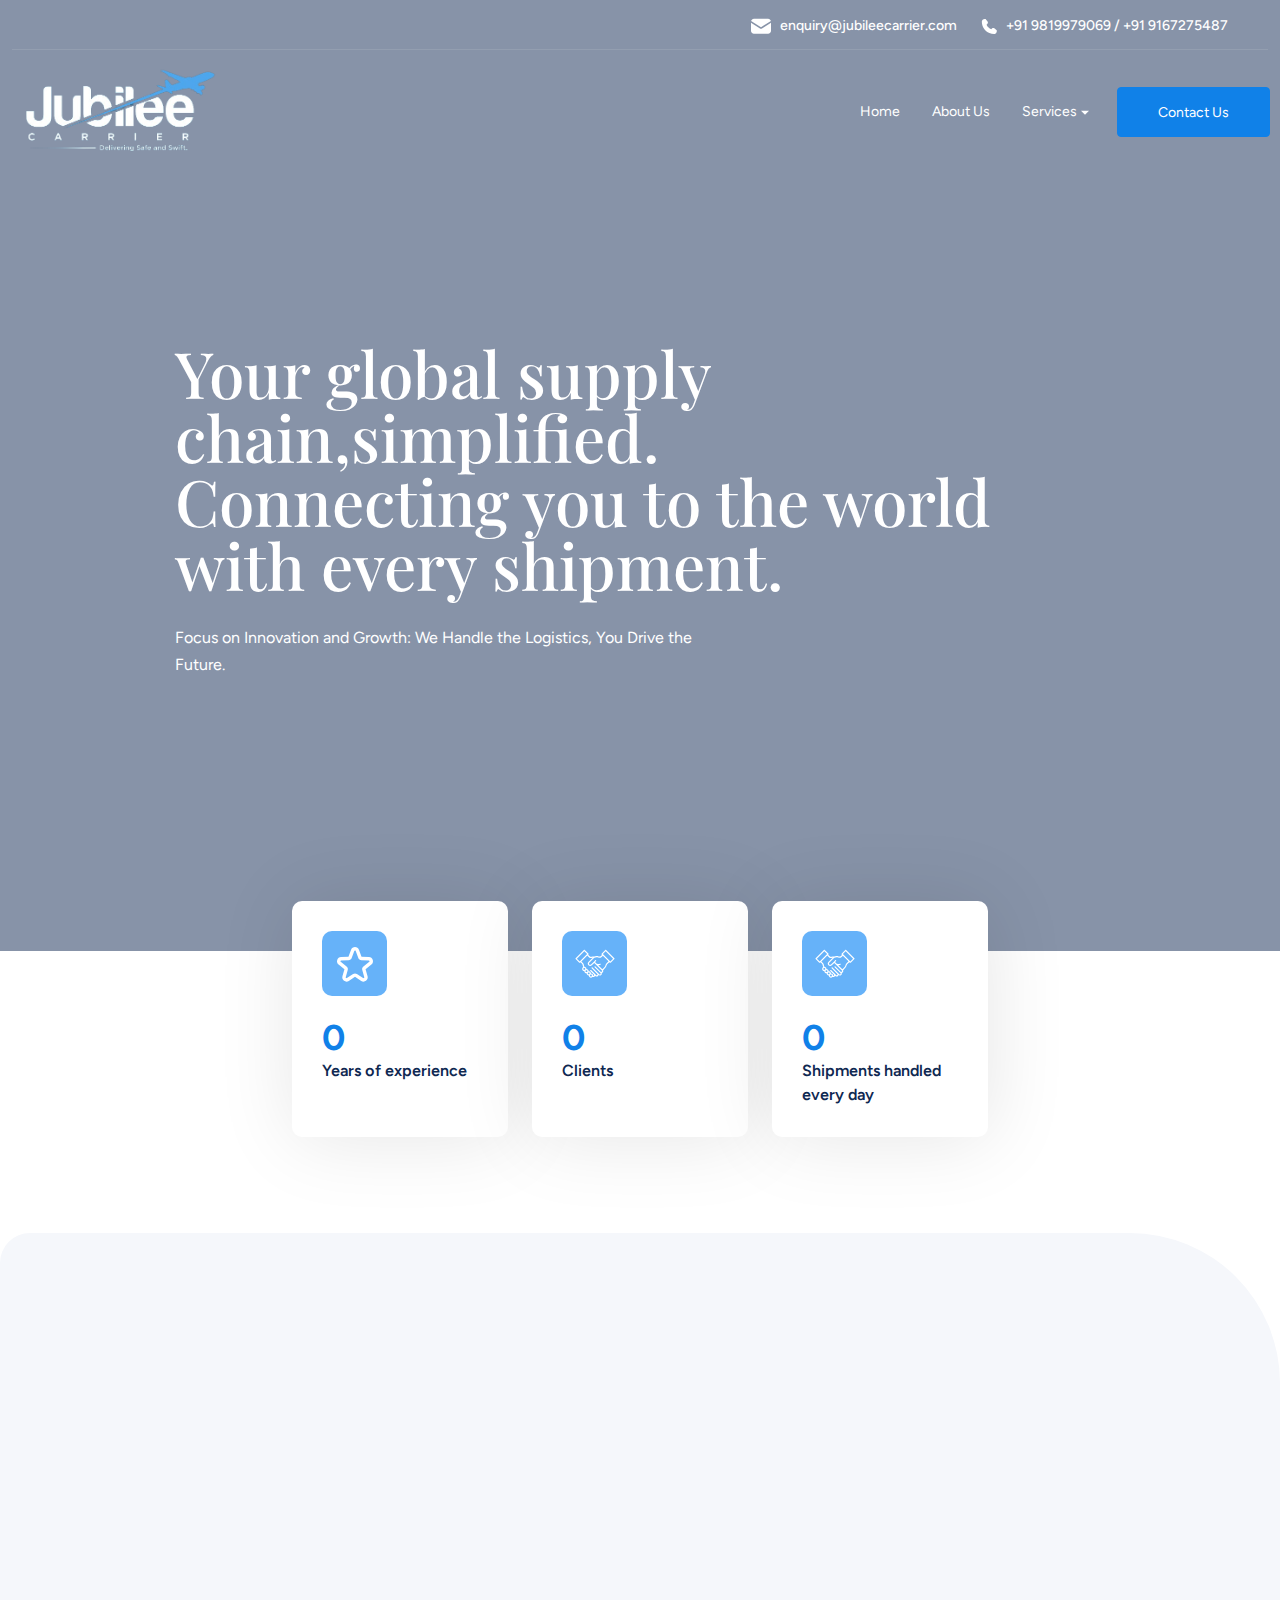
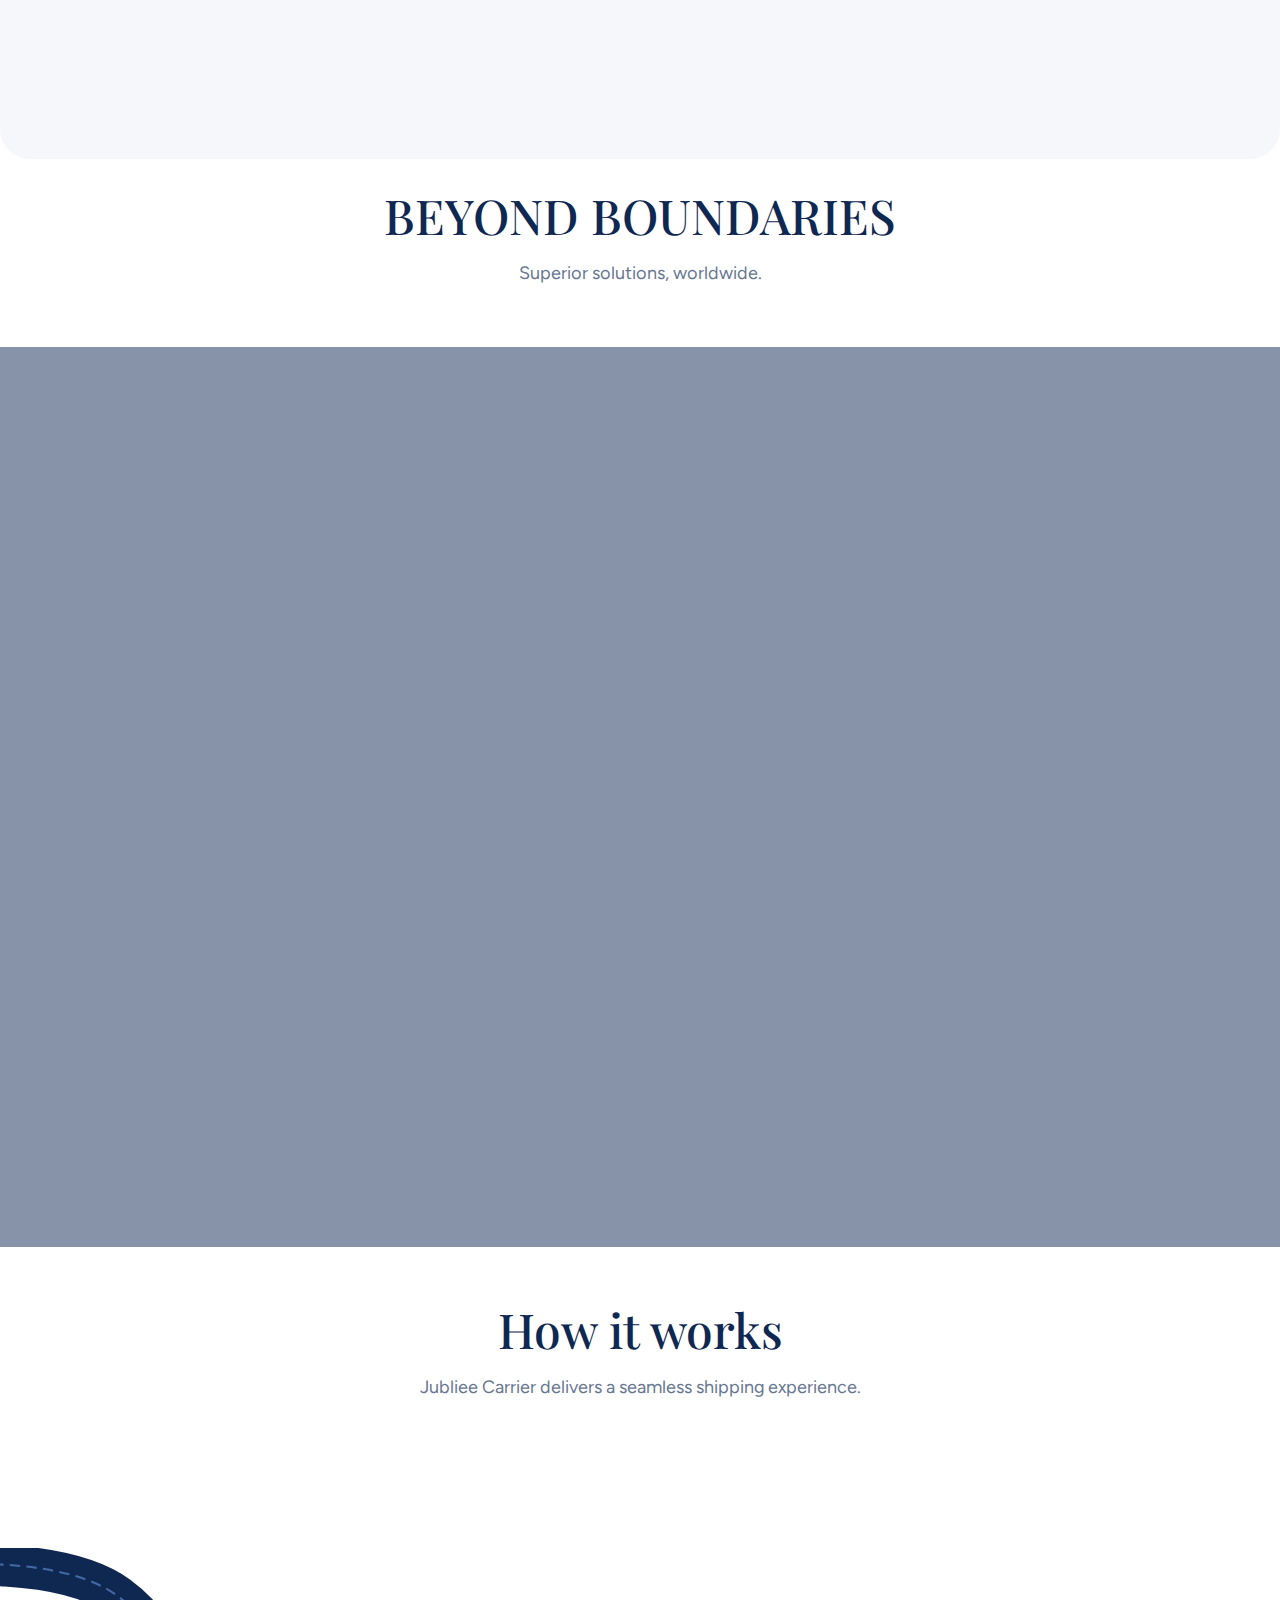
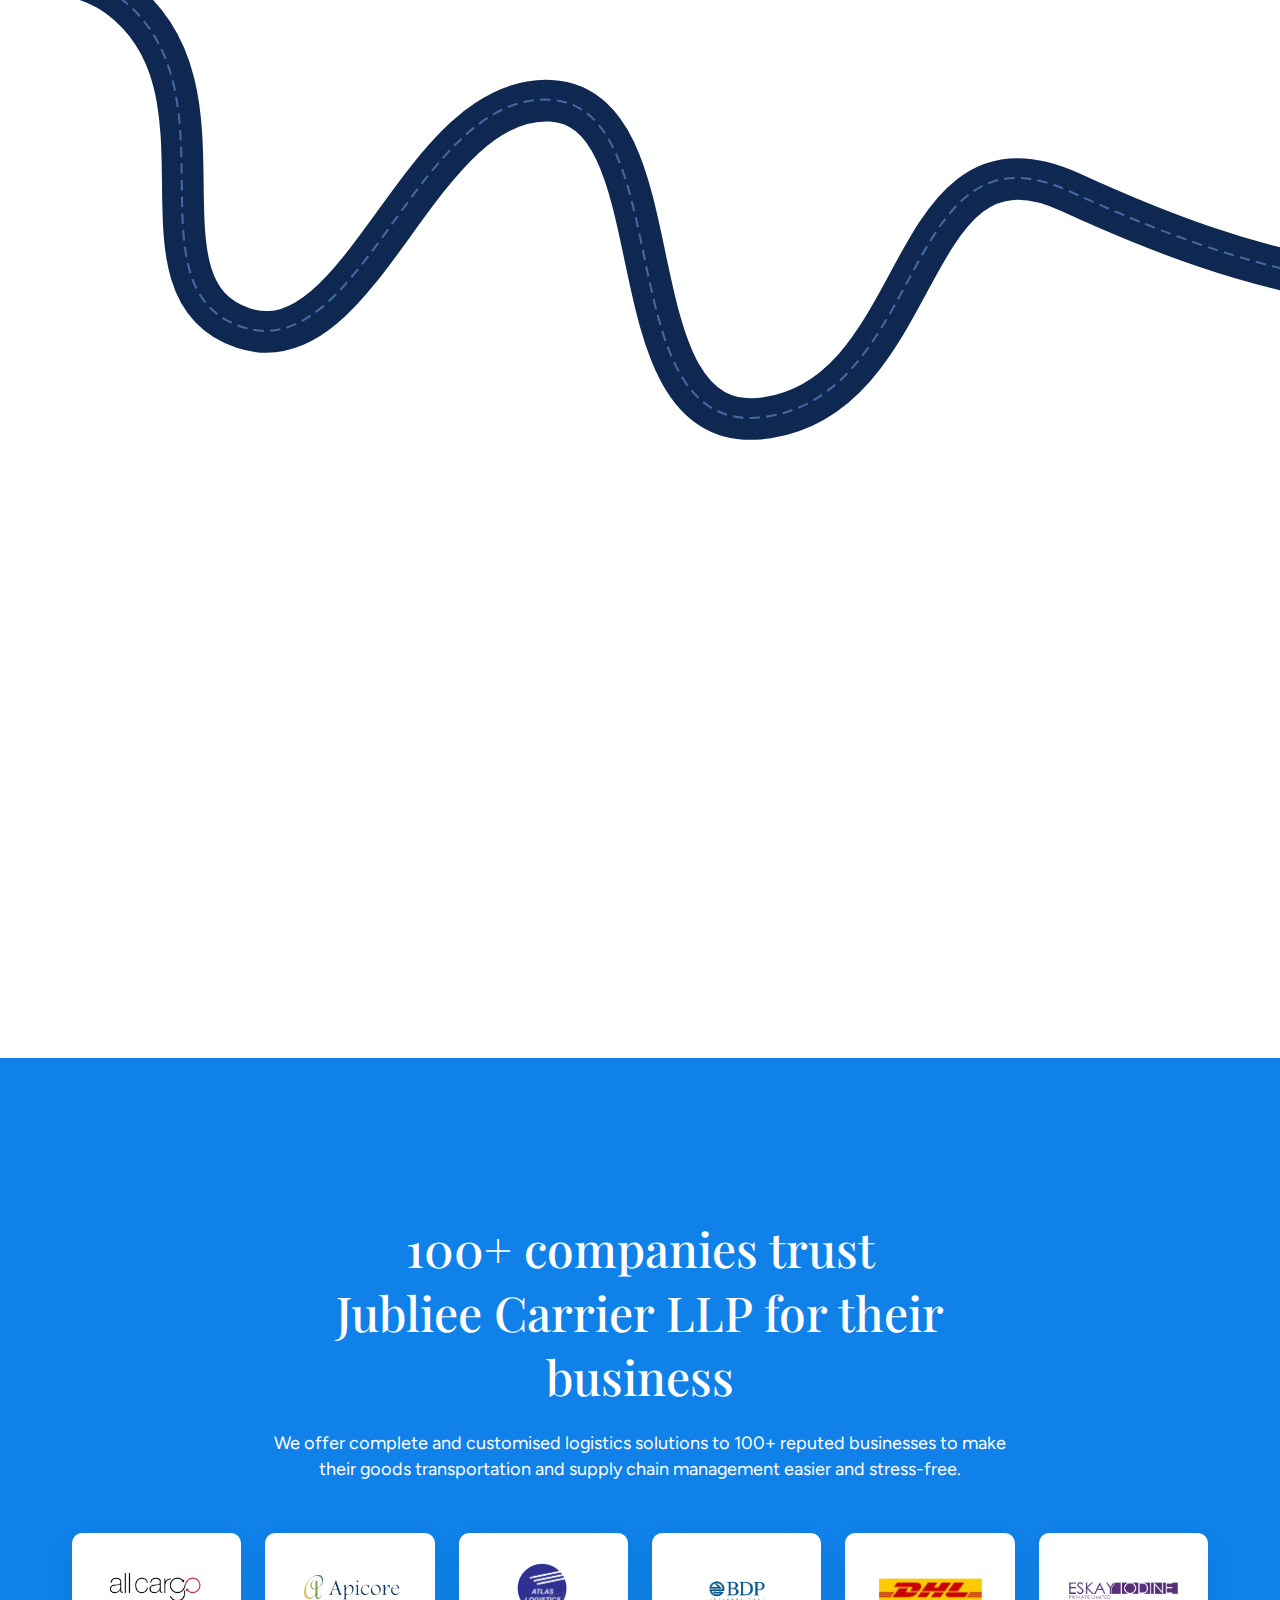
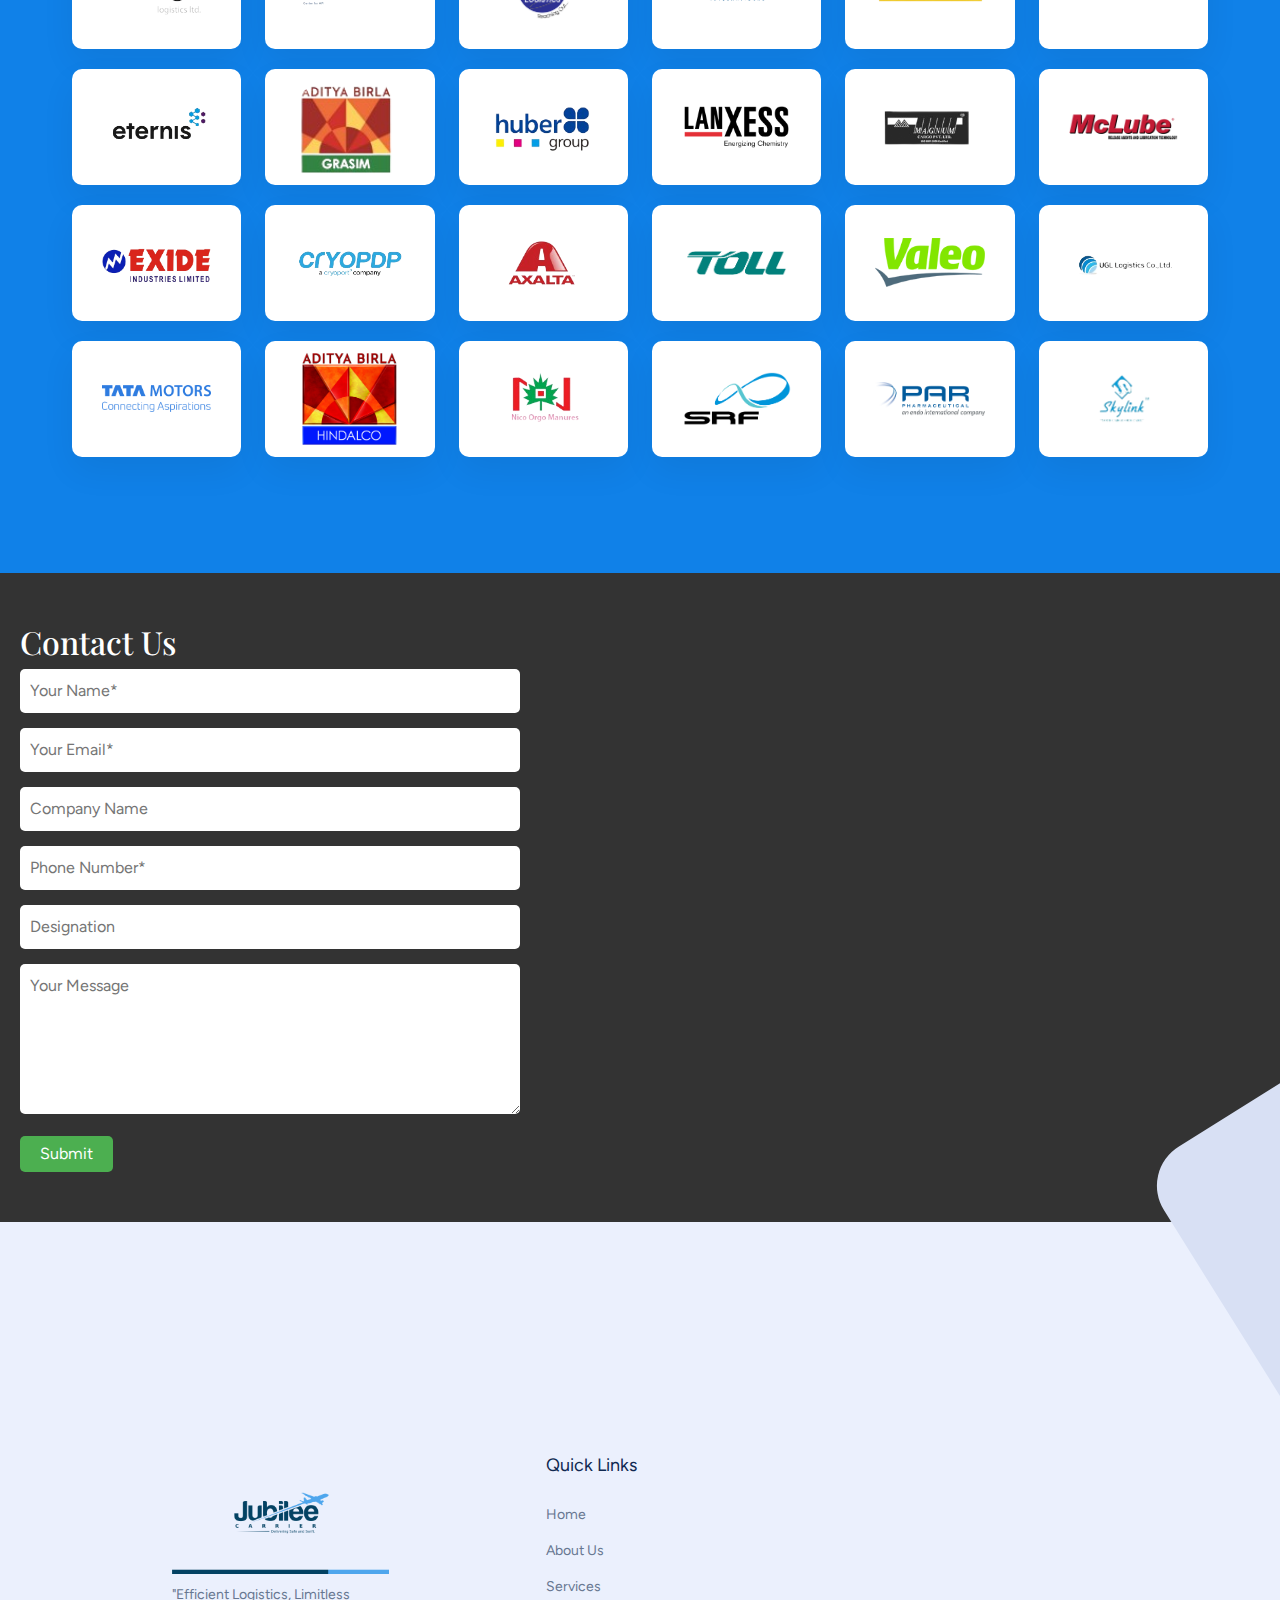
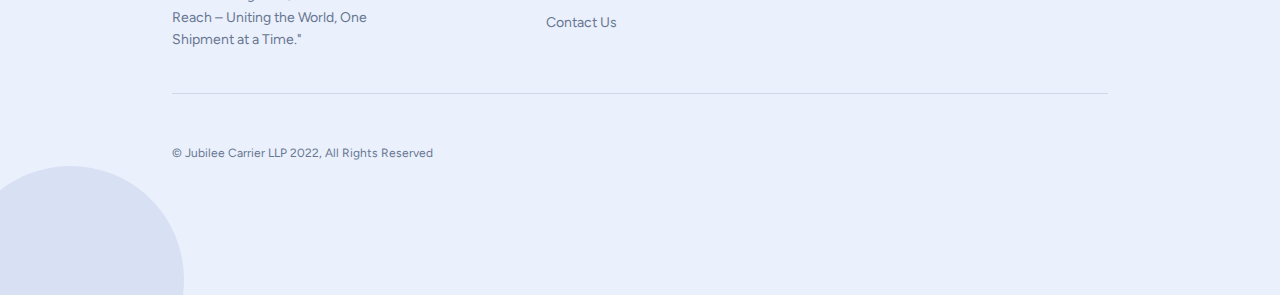
==== commit c5d41095: "minor fixes" ====
--- a/index.html
+++ b/index.html
@@ -3,7 +3,6 @@
 
 <head>
 	<meta charset="UTF-8">
-
 
 <link rel='stylesheet' id='wp-block-library-css' href='wp-includes/css/dist/block-library/style.min751e.css?ver=6f23c9722ecf99af303df239aad62aeb' media='all' />
 <link rel='stylesheet' id='classic-theme-styles-css' href='wp-includes/css/classic-themes.min751e.css?ver=6f23c9722ecf99af303df239aad62aeb' media='all' />
@@ -25,7 +24,7 @@
 				<div class="site-header-top-inner">
 										<ul class="site-header-top-list">
 												<li>
-							<a href="mailto:contact@Jubilee Carrier.com">
+							<a href="mailto:contact@JubileeCarrier.com">
 								<svg width="20" height="16" viewBox="0 0 20 16" fill="none" xmlns="http://www.w3.org/2000/svg">
 									<path d="M10.5785 10.7049C10.3896 10.8251 10.1771 10.8732 9.98819 10.8732C9.79929 10.8732 9.58678 10.8251 9.39787 10.7049L0 4.86359V12.628C0 14.2866 1.32231 15.6328 2.95159 15.6328H17.0484C18.6777 15.6328 20 14.2866 20 12.628V4.86359L10.5785 10.7049Z" fill="white"/>
 									<path d="M17.0484 0.632812H2.95163C1.55847 0.632812 0.377835 1.64242 0.0944824 2.98858L10.0118 9.1424L19.9056 2.98858C19.6222 1.64242 18.4416 0.632812 17.0484 0.632812Z" fill="white"/>
@@ -349,7 +348,7 @@
 
 
 
-            <h2 class="ch2">100+ companies trust <br>Jubliee Carrier  for their business</h2>
+            <h2 class="ch2">100+ companies trust <br>Jubliee Carrier LLP for their business</h2>
             <p>We offer complete and customised logistics solutions to 100+ reputed businesses to make their goods transportation and supply chain management easier and stress-free.</p>
                             <div class="row company-logos">
                                             <div class="col col-4 col-xl-2">
@@ -389,7 +388,8 @@
                         </div><!-- .col -->
                                             <div class="col col-4 col-xl-2">
                             <div class="company-card">
-                                <img src="wp-content/uploads/2023/05/grasim.png" />
+                                <img id="zoomableImage" src="wp-content/uploads/2023/05/grasim.png" alt="Zoomable Image" style="transform: scale(2);">
+
                             </div><!-- .company-card -->
                         </div><!-- .col -->
                                             <div class="col col-4 col-xl-2">
@@ -449,7 +449,8 @@
                         </div><!-- .col -->
                                             <div class="col col-4 col-xl-2">
                             <div class="company-card">
-                                <img src="wp-content/uploads/2023/05/priority-freight_owler_20180629_101434_original.png" />
+                                <img id="zoomableImage" src="wp-content/uploads/2023/05/Hindalco_Logo..png" alt="Zoomable Image" style="transform: scale(2);">
+
                             </div><!-- .company-card -->
                         </div><!-- .col -->
                                             <div class="col col-4 col-xl-2">
@@ -658,7 +659,7 @@
 
 <script>
     const statsCards = document.querySelectorAll('.stat-card');
-
+  
     const isInViewport = (element) => {
       const rect = element.getBoundingClientRect();
       return (
@@ -668,37 +669,48 @@
         rect.right <= (window.innerWidth || document.documentElement.clientWidth)
       );
     };
-
+  
     const handleScroll = () => {
       statsCards.forEach(card => {
         if (isInViewport(card) && !card.classList.contains('animated')) {
           const statValueElement = card.querySelector('h2');
           const statFinalValue = parseInt(statValueElement.getAttribute('data-stat-value'));
-
+  
           let currentValue = 0;
-          const increment = Math.ceil(statFinalValue / 200); // Adjust the speed of the animation
-
+          let increment;
+  
+          if (statFinalValue === 500) {
+            // Adjust the increment value for the 500 stat card to make it move faster
+            increment = Math.ceil(statFinalValue / 100); // Example: 500 / 100 = 5
+          } else if (statFinalValue === 200) {
+            // Adjust the increment value for the 200 stat card to make it move faster
+            increment = Math.ceil(statFinalValue / 50); // Example: 200 / 50 = 4
+          } else {
+            increment = Math.ceil(statFinalValue / 300); // Default increment for other cards
+          }
+  
           const updateValue = () => {
             statValueElement.textContent = currentValue;
             currentValue += increment;
-
+  
             if (currentValue <= statFinalValue) {
               requestAnimationFrame(updateValue);
             } else {
-              statValueElement.textContent = statFinalValue;
+              statValueElement.textContent = statFinalValue + "+";
               card.classList.add('animated'); // Mark as animated to avoid repeated animations
             }
           };
-
+  
           updateValue();
         }
       });
     };
-
+  
     window.addEventListener('scroll', handleScroll);
     handleScroll(); // Trigger initial check
-
+  
   </script>
+  
 </body>
 
 </html>
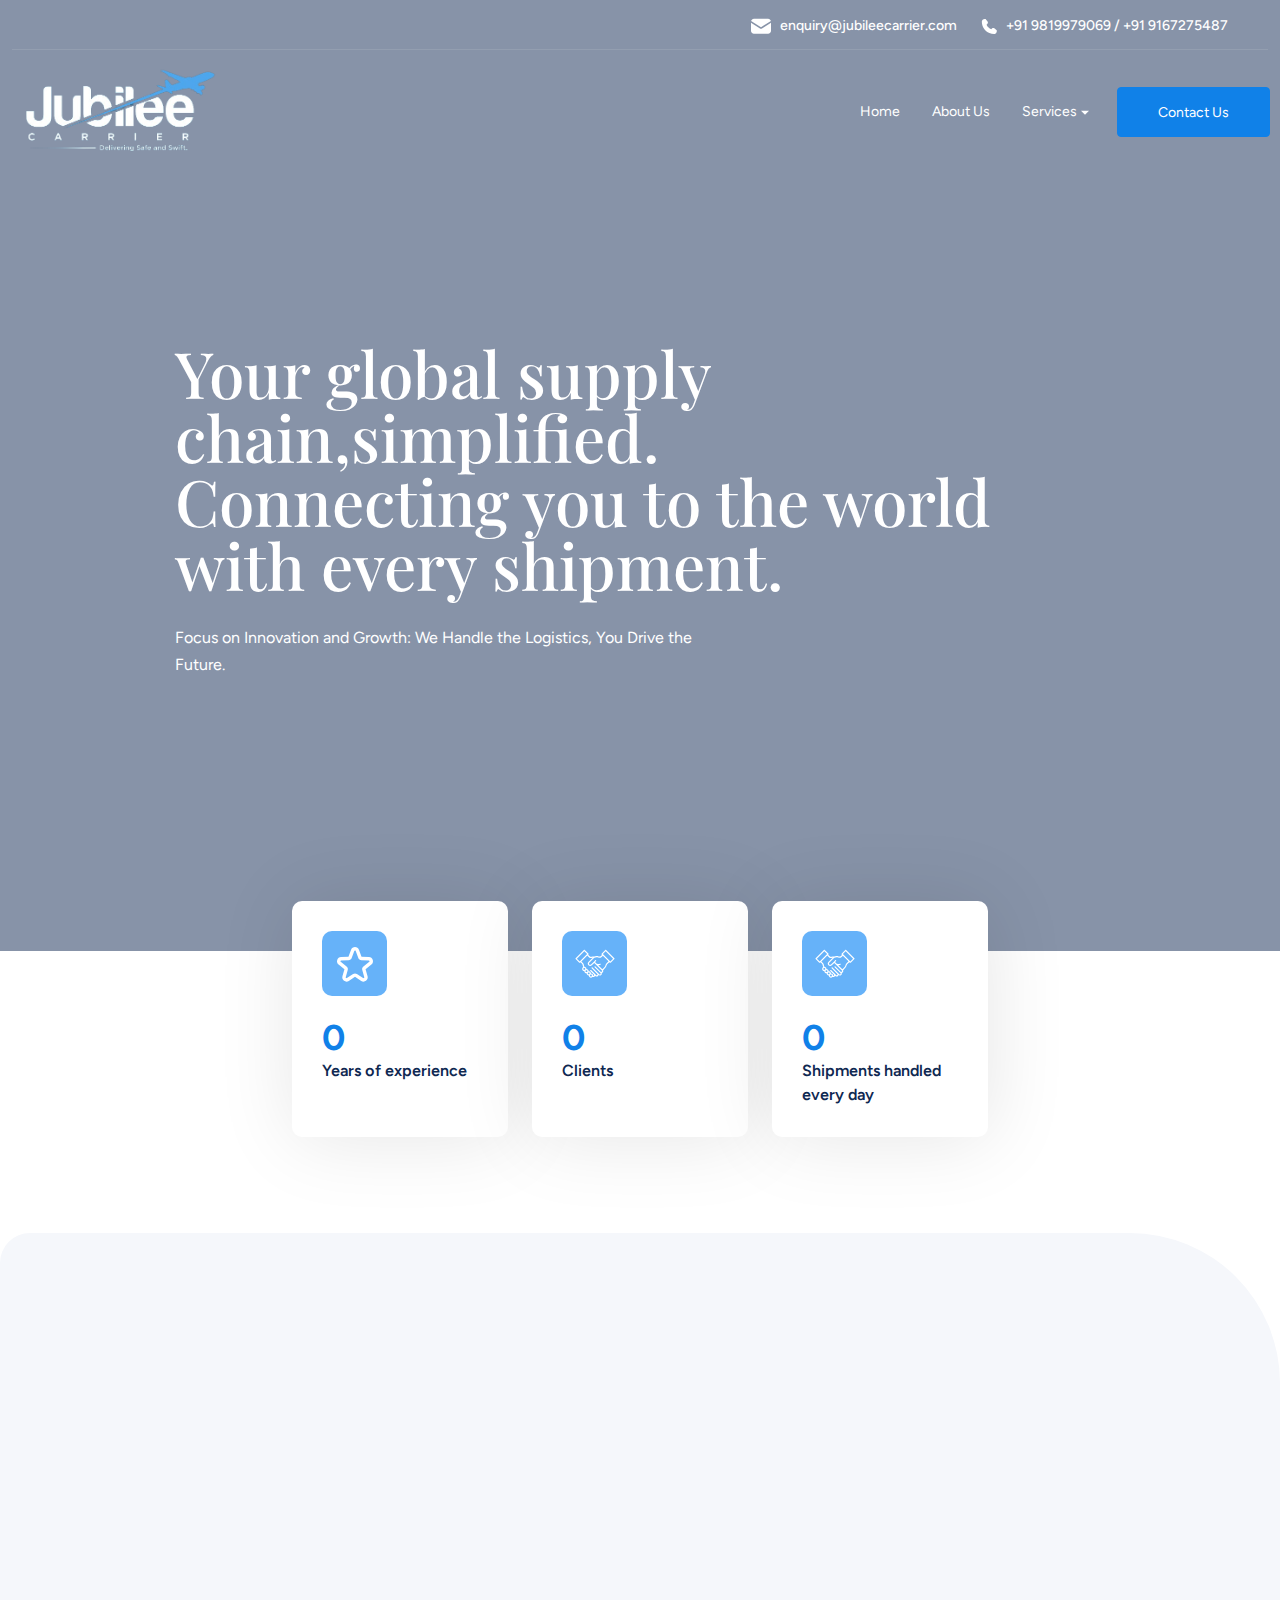
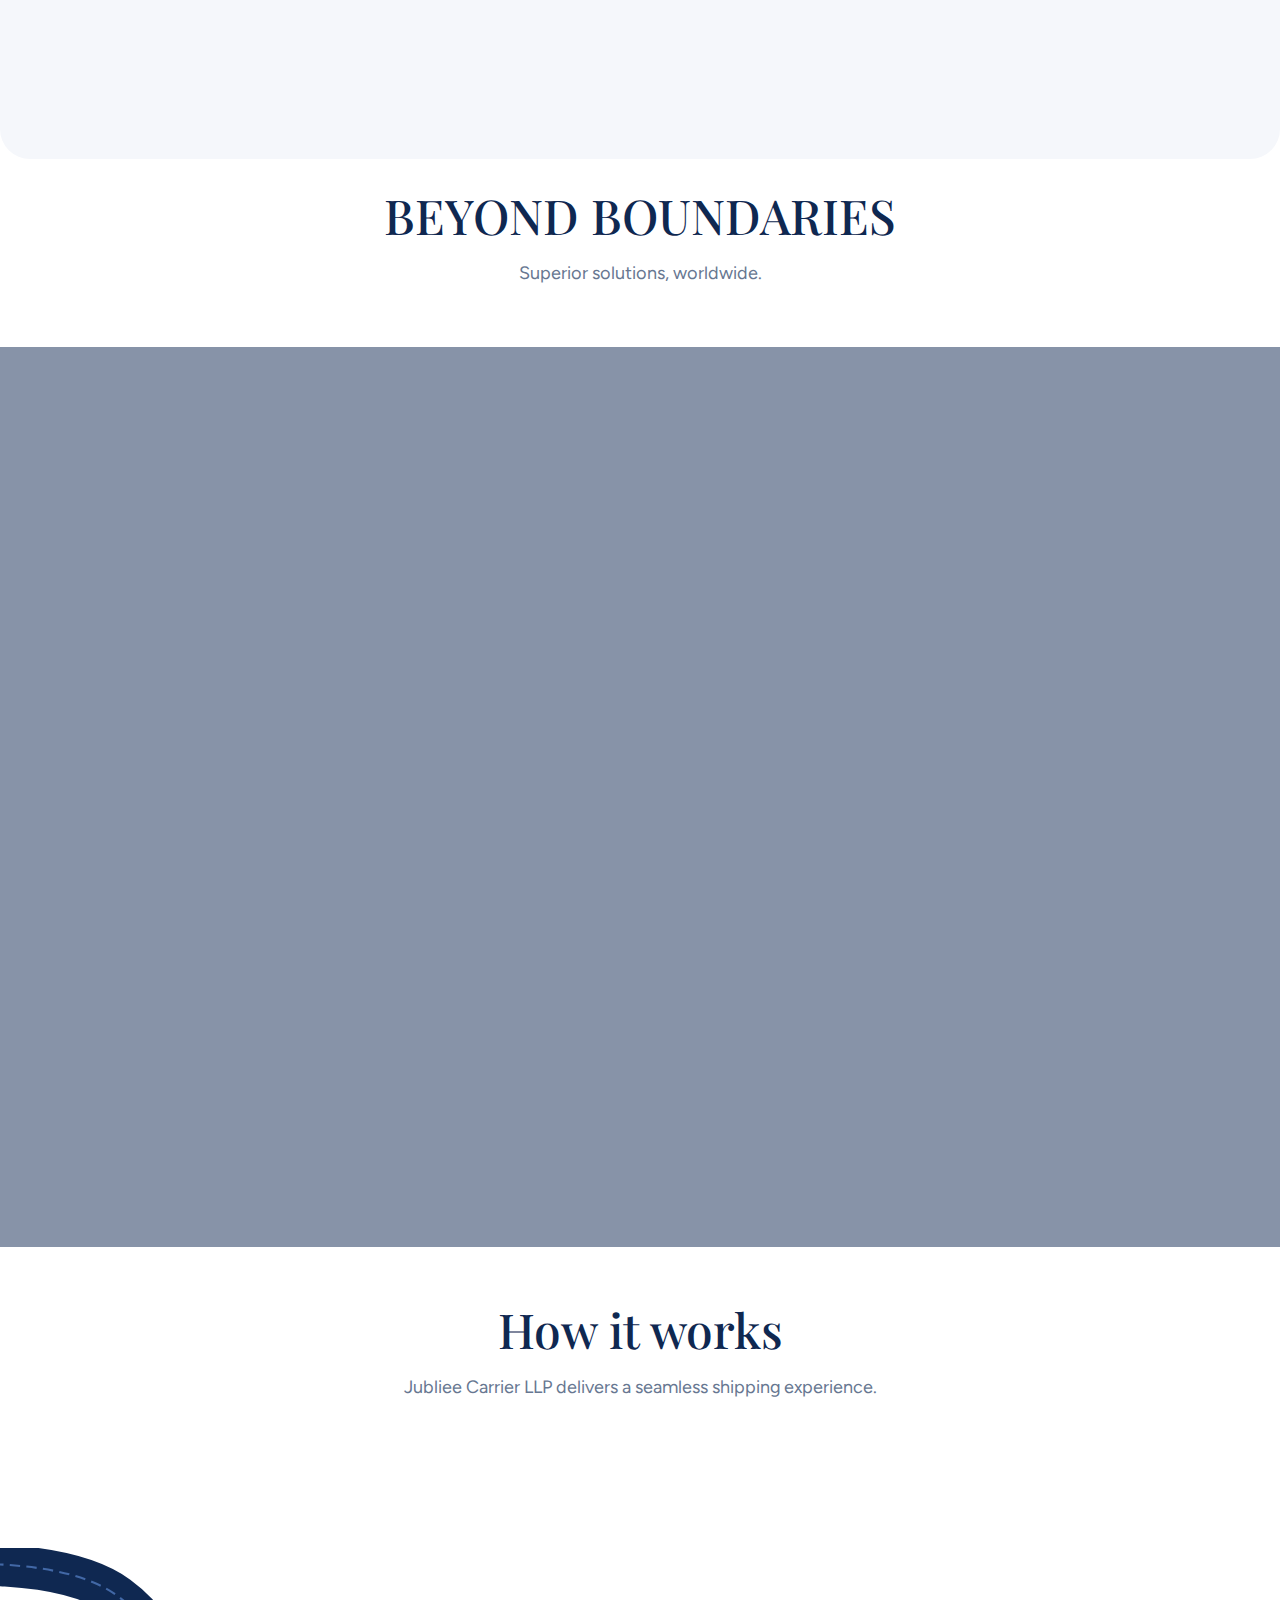
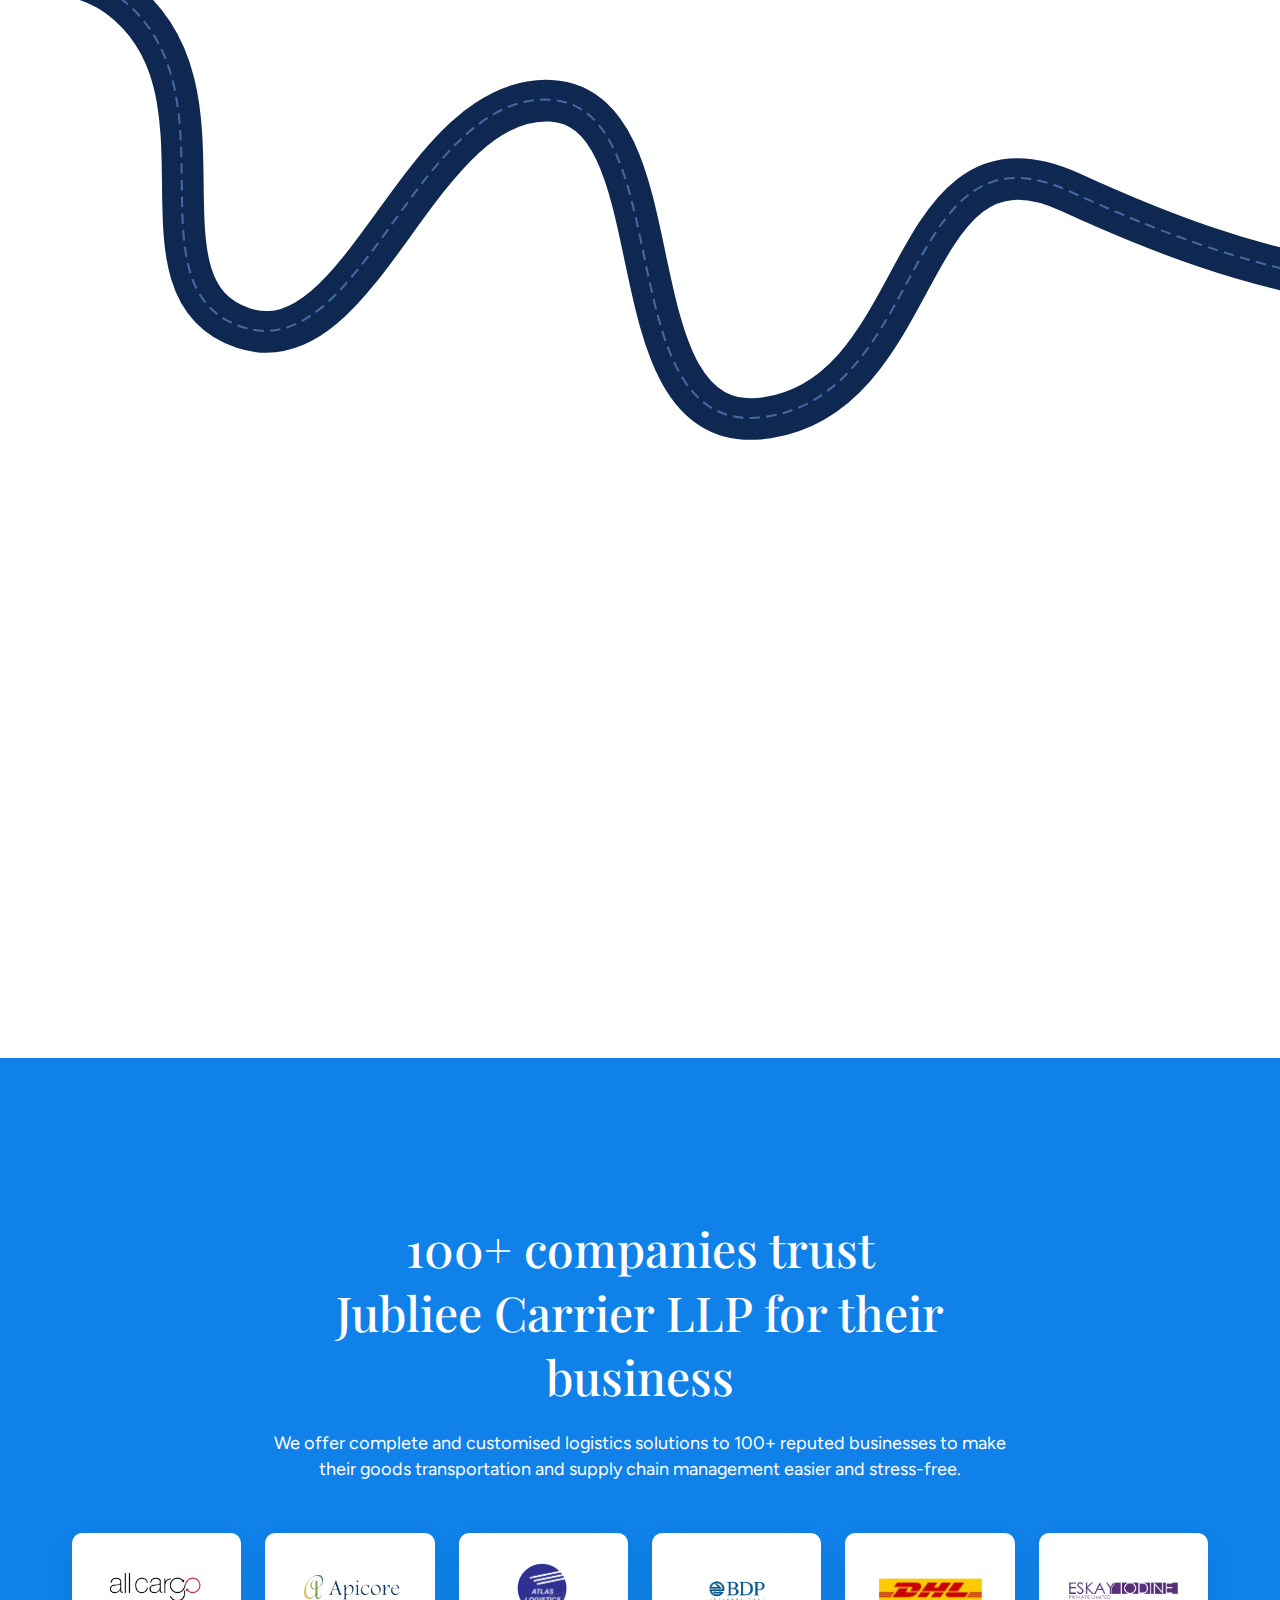
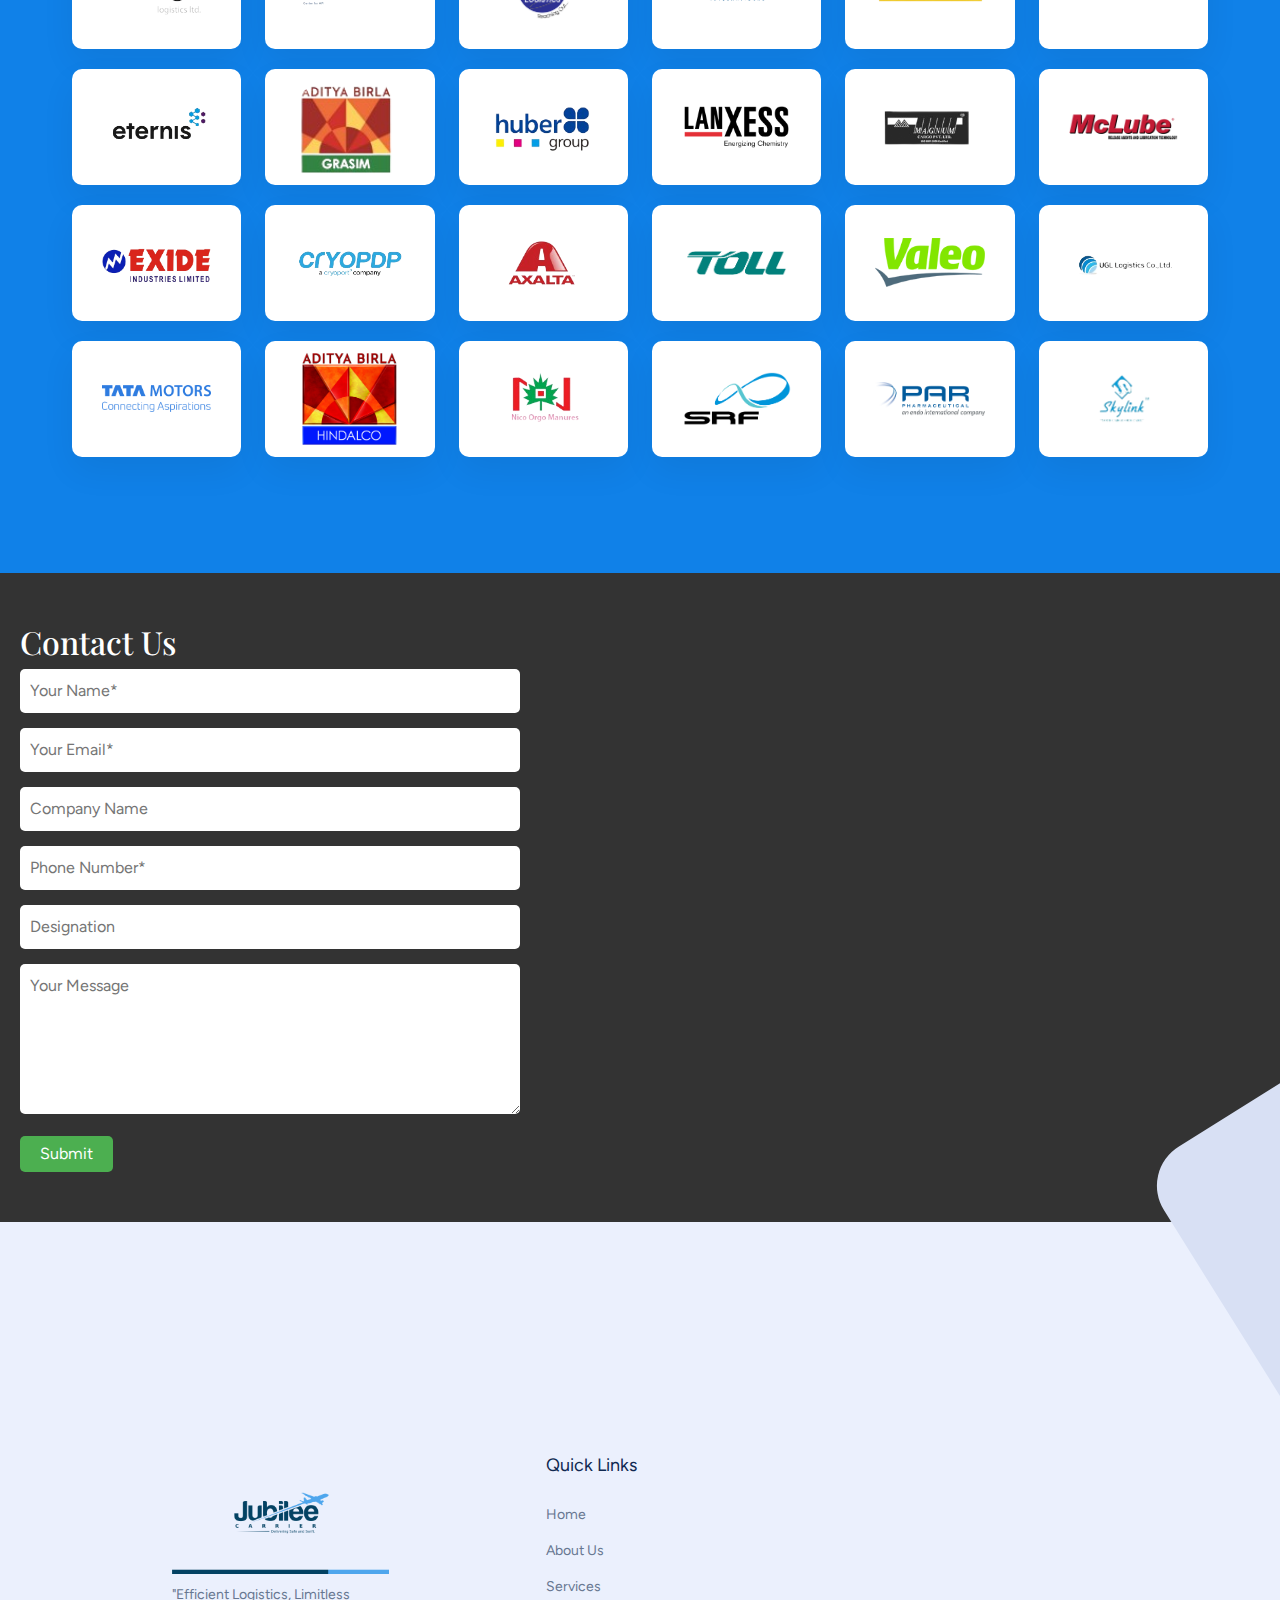
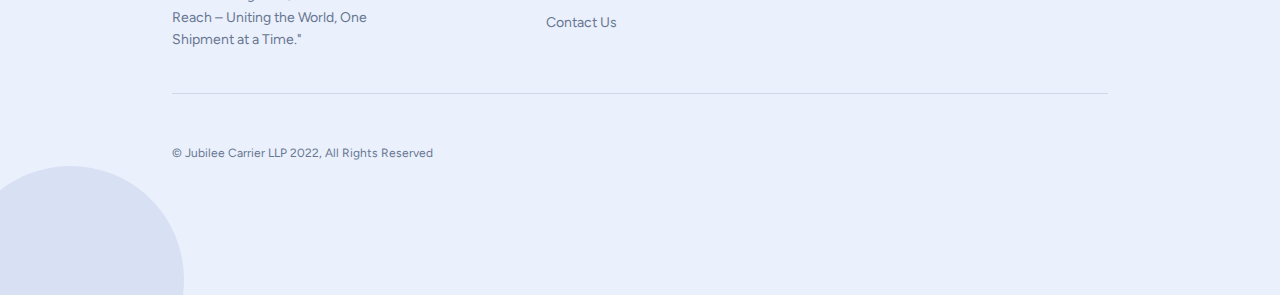
==== commit 008da580: "spellings" ====
--- a/index.html
+++ b/index.html
@@ -250,7 +250,7 @@
     <section class="home-hiw">
                 <div class="container">
             <h2 class="ch2">How it works</h2>
-            <p>Jubliee Carrier delivers a seamless shipping experience. </p>
+            <p>Jubliee Carrier LLP delivers a seamless shipping experience. </p>
 
             <p>&nbsp;</p>
 
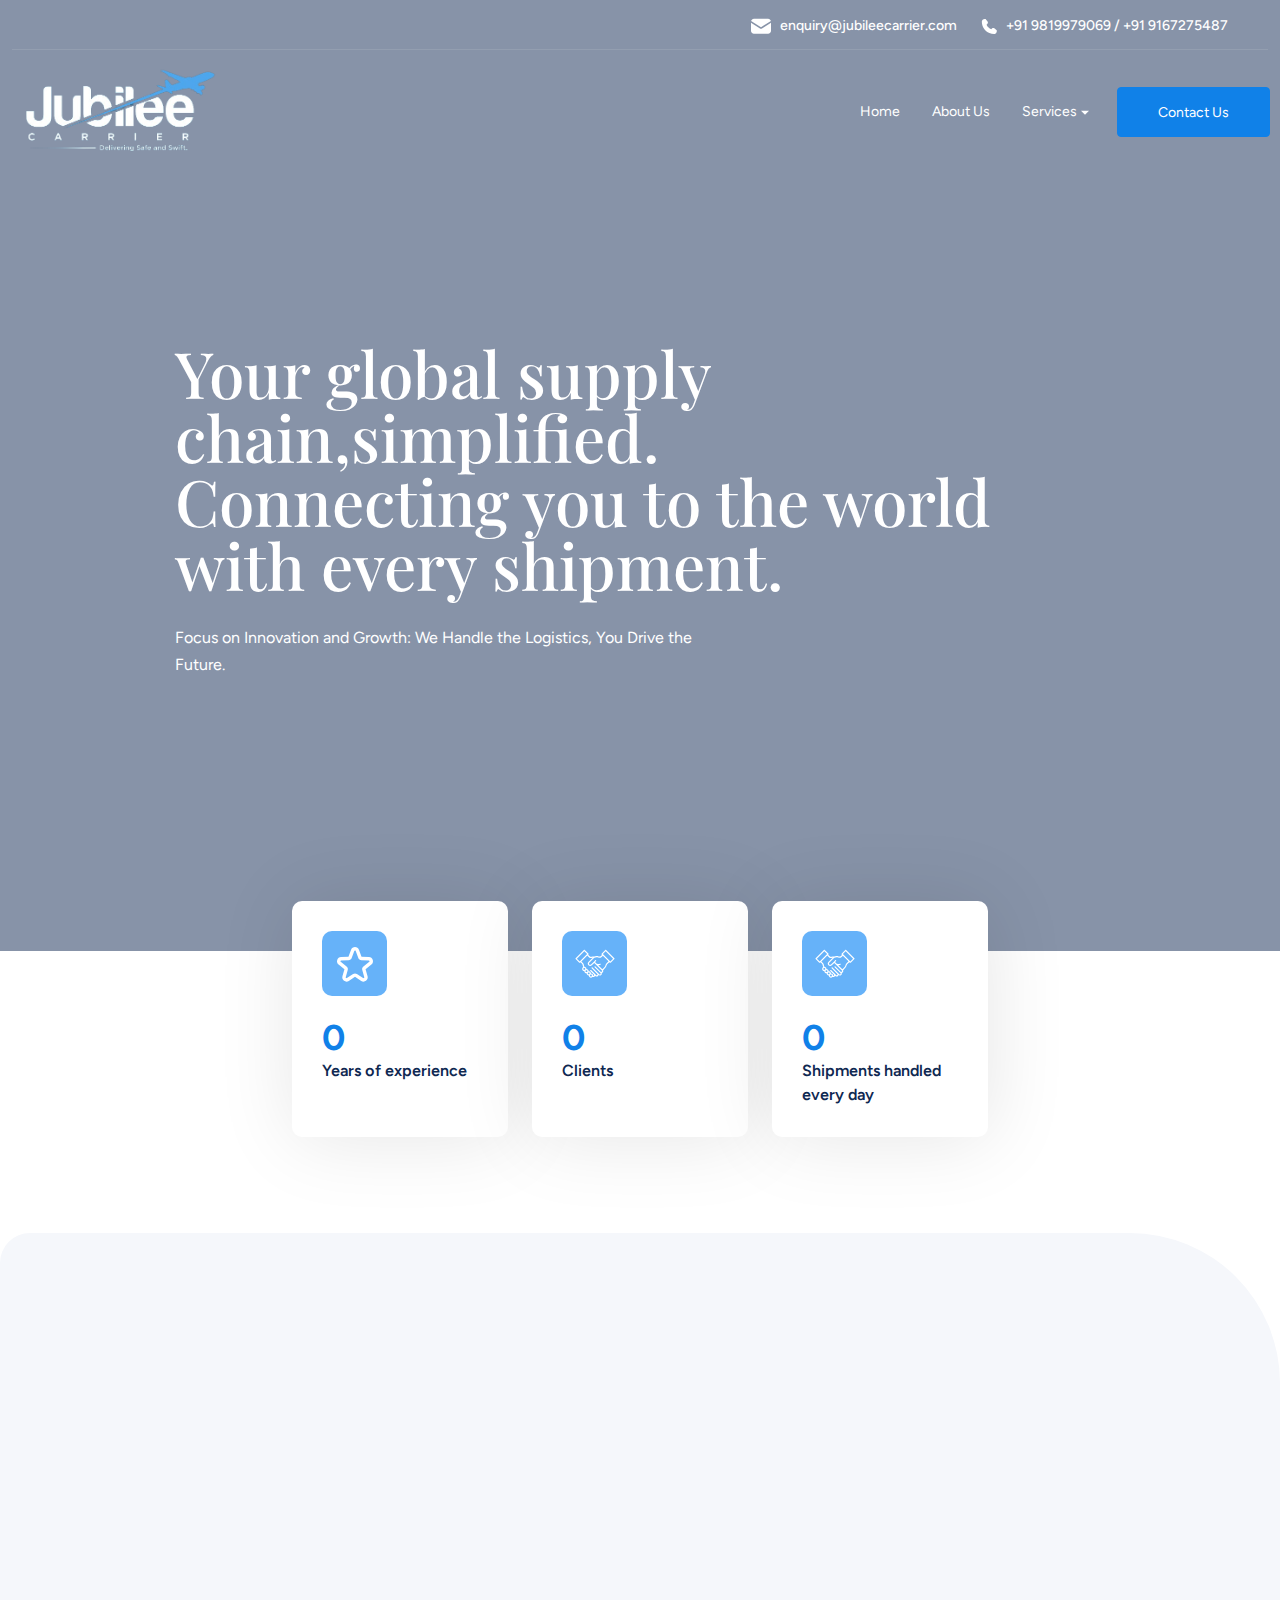
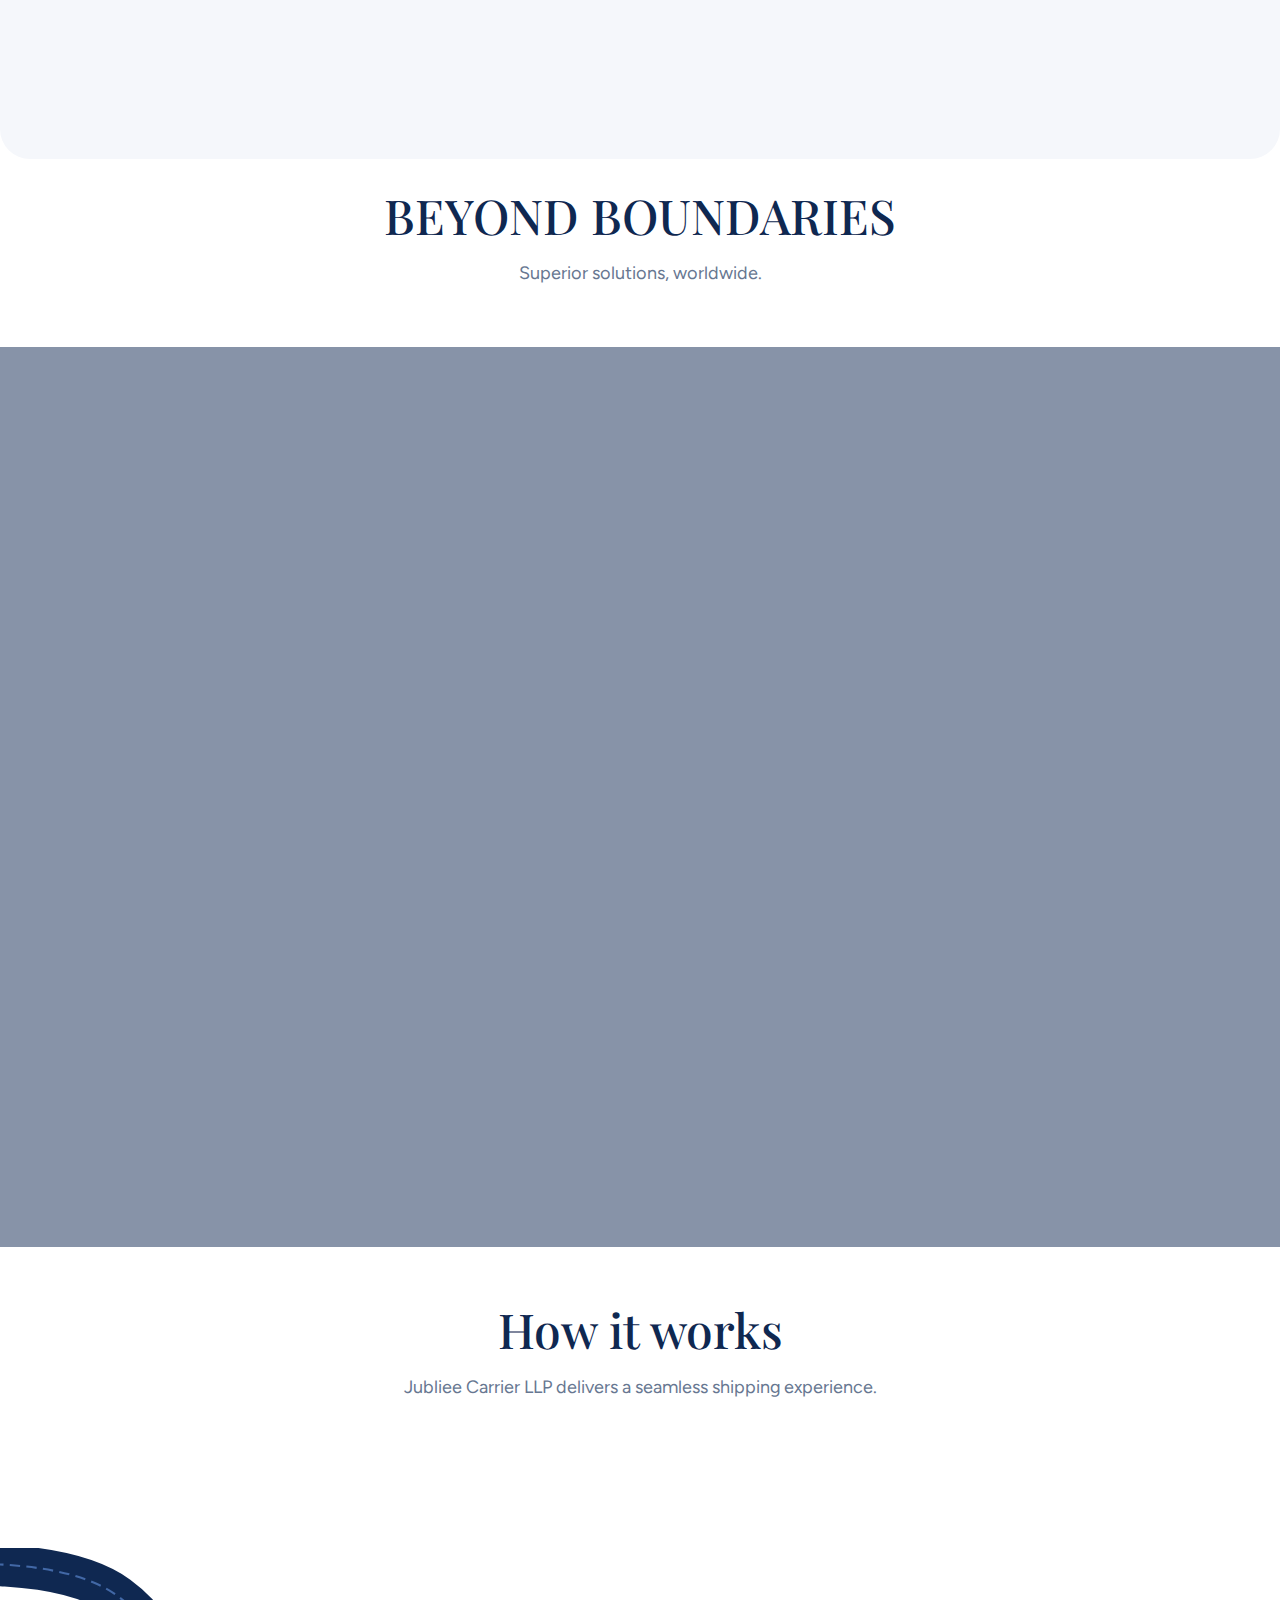
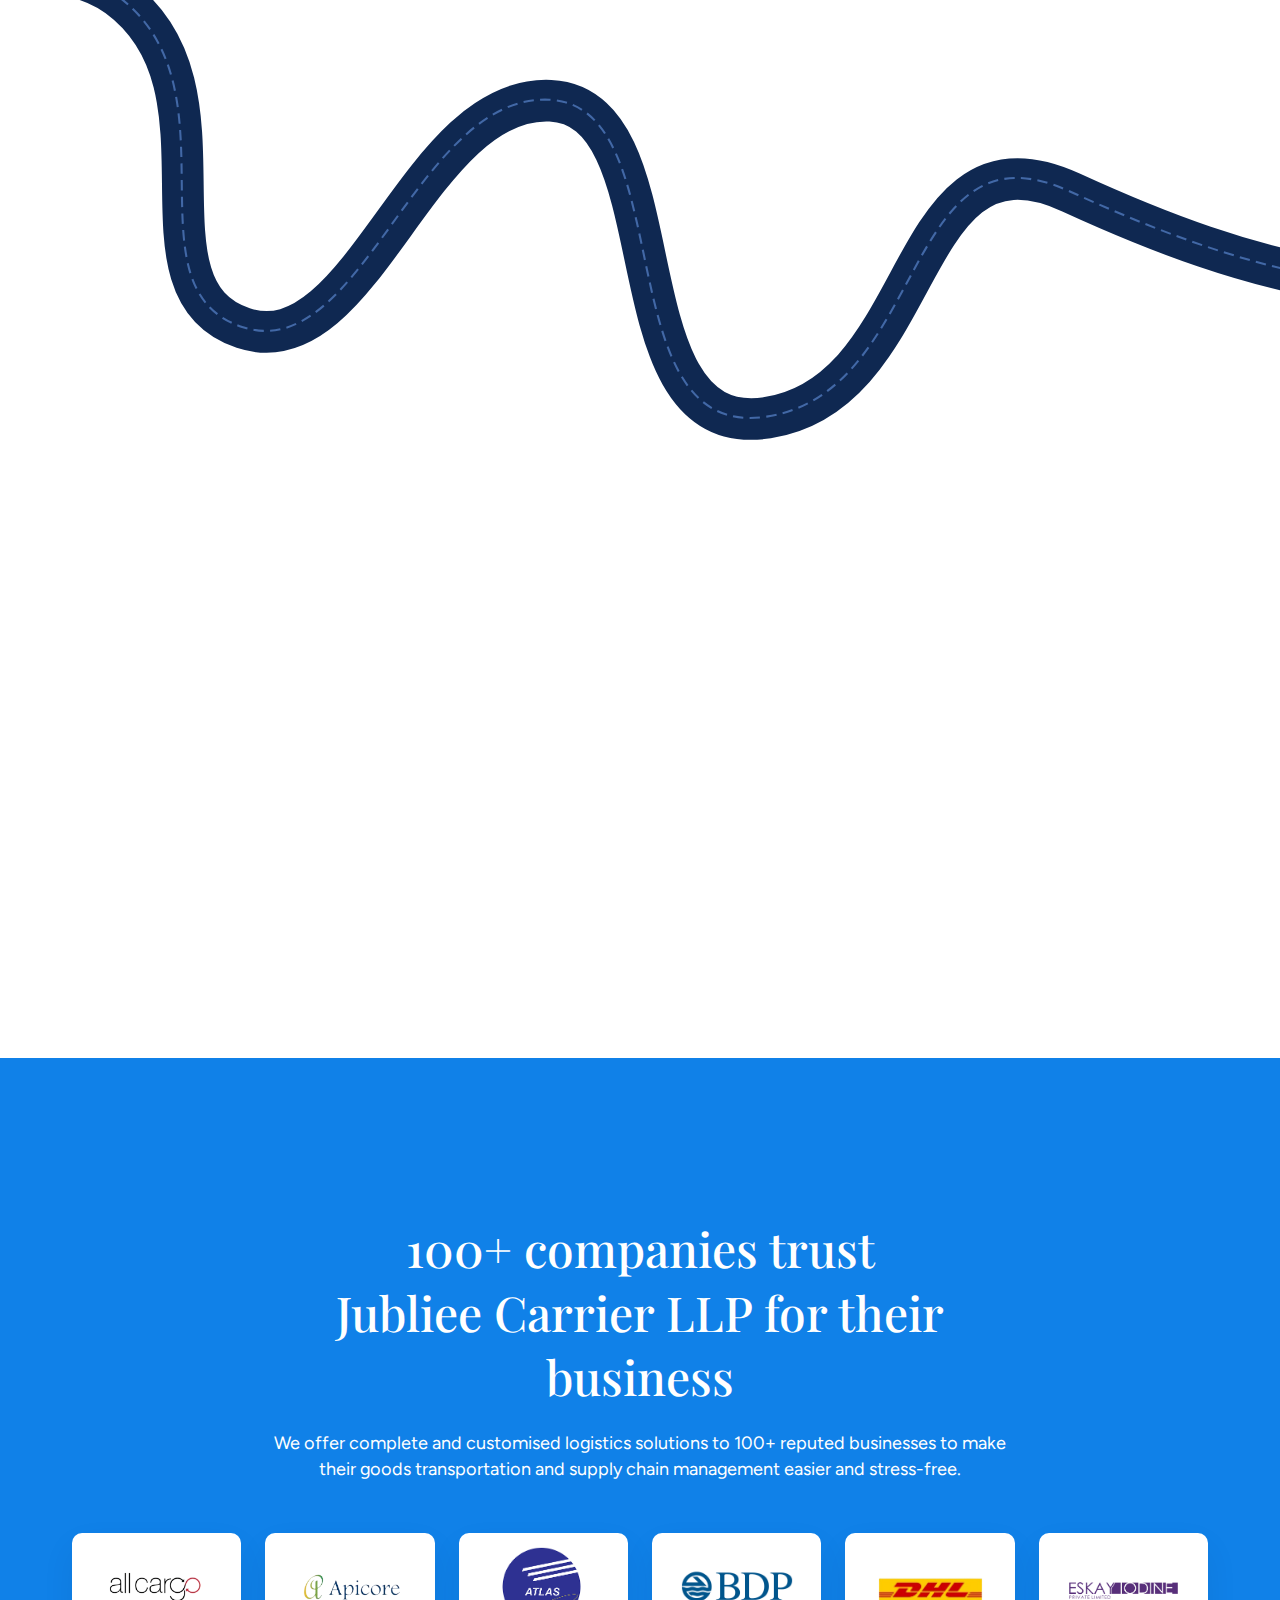
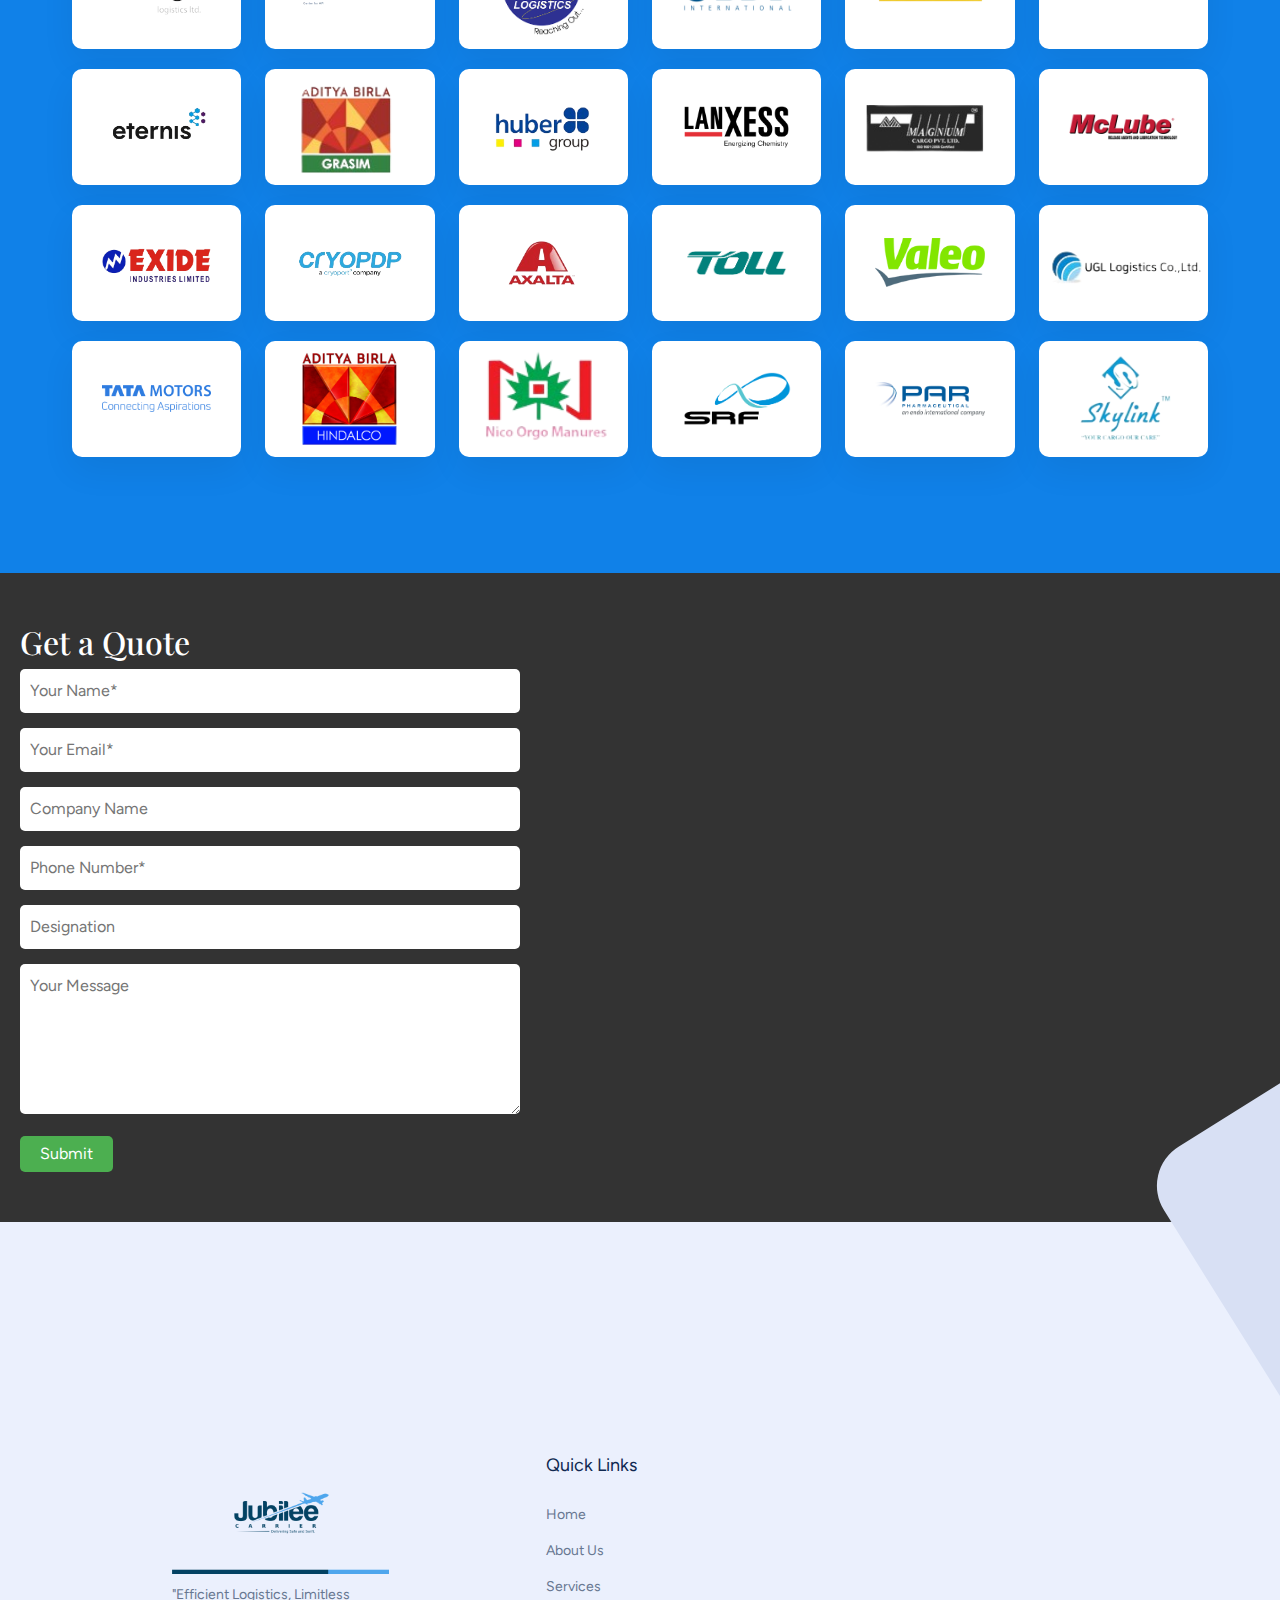
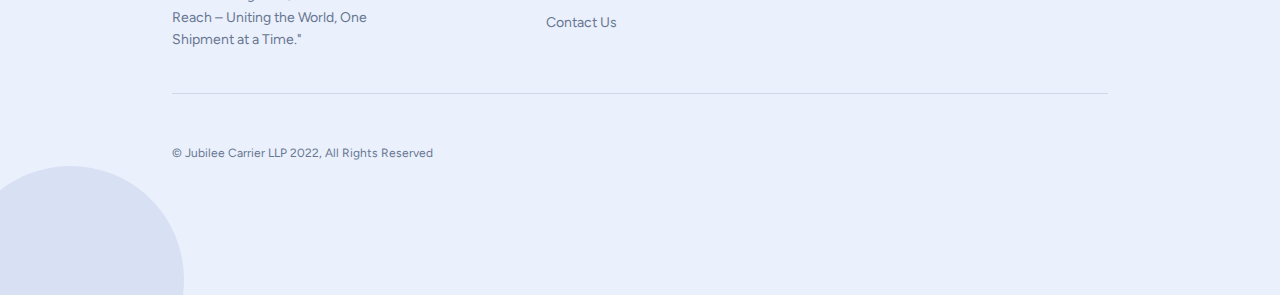
==== commit 98dd14fc: "typos" ====
--- a/index.html
+++ b/index.html
@@ -264,7 +264,7 @@
                                     <div class="step">1</div>
                                 </div><!-- .step-card-top -->
                                 <div class="step-card-content">
-                                    <h2>Get a Quote</h2>
+                                    <h2>Get a Quote:</h2>
                                     <p>Provide details like origin, destination, weight, and dimensions for an instant quote.</p>
                                 </div><!-- .step-card-content -->
                             </div><!-- .step-card -->
@@ -278,7 +278,7 @@
                                     <div class="step">2</div>
                                 </div><!-- .step-card-top -->
                                 <div class="step-card-content">
-                                    <h2>Book Your Shipment</h2>
+                                    <h2>Book Your Shipment:</h2>
                                     <p>Choose your preferred shipping method (air, sea, express) based on your budget and needs</p>
                                 </div><!-- .step-card-content -->
                             </div><!-- .step-card -->
@@ -293,7 +293,7 @@
                                 </div><!-- .step-card-top -->
                                 <div class="step-card-content">
                                     <h2>Prepare Your Shipment:</h2>
-                                    <p>Pack your items securely using our provided guidelines. Packing services are available: high-in demand for Dangerous</p>
+                                    <p>Pack your items securely using IATA guidelines. Alternatively, use our packaging services exclusively for dangerous goods.</p>
                                 </div><!-- .step-card-content -->
                             </div><!-- .step-card -->
                         </div><!-- .col -->
@@ -306,7 +306,7 @@
                                     <div class="step">4</div>
                                 </div><!-- .step-card-top -->
                                 <div class="step-card-content">
-                                    <h2>We Take Over</h2>
+                                    <h2>We Take Over:</h2>
                                     <p>We handle pickup, warehousing, customs, and delivery – track it all online!</p>
                                 </div><!-- .step-card-content -->
                             </div><!-- .step-card -->
@@ -320,8 +320,8 @@
                                     <div class="step">5</div>
                                 </div><!-- .step-card-top -->
                                 <div class="step-card-content">
-                                    <h2>Relax</h2>
-                                    <p> Your valuable items are in good hands. We'll keep you updated and assist you every step of the way.</p>
+                                    <h2>Relax:</h2>
+                                    <p> Your valuable shipments are in good hands. We keep you updated and assist you every step of the way.</p>
                                 </div><!-- .step-card-content -->
                             </div><!-- .step-card -->
                         </div><!-- .col -->
@@ -363,12 +363,14 @@
                         </div><!-- .col -->
                                             <div class="col col-4 col-xl-2">
                             <div class="company-card">
-                                <img src="wp-content/uploads/2023/05/Atlas Logistics.png" />
-                            </div><!-- .company-card -->
-                        </div><!-- .col -->
-                                            <div class="col col-4 col-xl-2">
-                            <div class="company-card">
-                                <img src="wp-content/uploads/2023/05/BDP UGL.png" />
+                                <img id="zoomableImage" src="wp-content/uploads/2023/05/Atlas Logistics.png" alt="Zoomable Image" style="transform: scale(1.6);">
+
+                            </div><!-- .company-card -->
+                        </div><!-- .col -->
+                                            <div class="col col-4 col-xl-2">
+                            <div class="company-card">
+                                <img id="zoomableImage" src="wp-content/uploads/2023/05/BDP UGL.png" alt="Zoomable Image" style="transform: scale(2);">
+
                             </div><!-- .company-card -->
                         </div><!-- .col -->
                                             <div class="col col-4 col-xl-2">
@@ -404,7 +406,8 @@
                         </div><!-- .col -->
                                             <div class="col col-4 col-xl-2">
                             <div class="company-card">
-                                <img src="wp-content/uploads/2023/05/magnum.png" />
+                                <img id="zoomableImage" src="wp-content/uploads/2023/05/magnum.png" alt="Zoomable Image" style="transform: scale(1.4);">
+
                             </div><!-- .company-card -->
                         </div><!-- .col -->
                                             <div class="col col-4 col-xl-2">
@@ -439,7 +442,7 @@
                         </div><!-- .col -->
                                             <div class="col col-4 col-xl-2">
                             <div class="company-card">
-                                <img src="wp-content/uploads/2023/05/ugl.png" />
+                                <img id="zoomableImage" src="wp-content/uploads/2023/05/ugl.png" alt="Zoomable Image" style="transform: scale(1.6);">
                             </div><!-- .company-card -->
                         </div><!-- .col -->
                                             <div class="col col-4 col-xl-2">
@@ -455,7 +458,8 @@
                         </div><!-- .col -->
                                             <div class="col col-4 col-xl-2">
                             <div class="company-card">
-                                <img src="wp-content/uploads/2023/05/nico.png" />
+                                <img id="zoomableImage" src="wp-content/uploads/2023/05/nico.png" alt="Zoomable Image" style="transform: scale(1.8);">
+
                             </div><!-- .company-card -->
                         </div><!-- .col -->
                                             <div class="col col-4 col-xl-2">
@@ -470,26 +474,27 @@
                         </div><!-- .col -->
                                             <div class="col col-4 col-xl-2">
                             <div class="company-card">
+                                <img id="zoomableImage" src="wp-content/uploads/2023/05/skylink.png" alt="Zoomable Image" style="transform: scale(1.8);">
+
+                            </div><!-- .company-card -->
+                        </div><!-- .col -->
+                                            <div class="col col-4 col-xl-2">
+                            <div class="company-card">
+                                <img src="wp-content/uploads/2023/05/pdp.png" />
+                            </div><!-- .company-card -->
+                        </div><!-- .col -->
+                                            <div class="col col-4 col-xl-2">
+                            <div class="company-card">
+                                <img src="wp-content/uploads/2023/05/shivtech.png" />
+                            </div><!-- .company-card -->
+                        </div><!-- .col -->
+                                            <div class="col col-4 col-xl-2">
+                            <div class="company-card">
                                 <img src="wp-content/uploads/2023/05/skylink.png" />
                             </div><!-- .company-card -->
                         </div><!-- .col -->
                                             <div class="col col-4 col-xl-2">
                             <div class="company-card">
-                                <img src="wp-content/uploads/2023/05/pdp.png" />
-                            </div><!-- .company-card -->
-                        </div><!-- .col -->
-                                            <div class="col col-4 col-xl-2">
-                            <div class="company-card">
-                                <img src="wp-content/uploads/2023/05/shivtech.png" />
-                            </div><!-- .company-card -->
-                        </div><!-- .col -->
-                                            <div class="col col-4 col-xl-2">
-                            <div class="company-card">
-                                <img src="wp-content/uploads/2023/05/skylink.png" />
-                            </div><!-- .company-card -->
-                        </div><!-- .col -->
-                                            <div class="col col-4 col-xl-2">
-                            <div class="company-card">
                                 <img src="wp-content/uploads/2023/05/SRF_Limited.png" />
                             </div><!-- .company-card -->
                         </div><!-- .col -->
@@ -505,7 +510,8 @@
                         </div><!-- .col -->
                                             <div class="col col-4 col-xl-2">
                             <div class="company-card">
-                                <img src="wp-content/uploads/2023/05/PAR Formulations.png" />
+                                <img id="zoomableImage" src="wp-content/uploads/2023/05/PAR Formulations.png" alt="Zoomable Image" style="transform: scale(2);">
+
                             </div><!-- .company-card -->
                         </div><!-- .col -->
                                             <div class="col col-4 col-xl-2">
@@ -592,7 +598,7 @@
     
     <div class="footer">
         <div class="form-container">
-            <h2>Contact Us</h2>
+            <h2>Get a Quote</h2>
             <form action="#" method="post">
                 <input type="text" name="name" placeholder="Your Name*" required><br>
                 <input type="email" name="email" placeholder="Your Email*" required><br>
@@ -659,7 +665,7 @@
 
 <script>
     const statsCards = document.querySelectorAll('.stat-card');
-  
+    
     const isInViewport = (element) => {
       const rect = element.getBoundingClientRect();
       return (
@@ -669,31 +675,24 @@
         rect.right <= (window.innerWidth || document.documentElement.clientWidth)
       );
     };
-  
+    
     const handleScroll = () => {
       statsCards.forEach(card => {
         if (isInViewport(card) && !card.classList.contains('animated')) {
           const statValueElement = card.querySelector('h2');
           const statFinalValue = parseInt(statValueElement.getAttribute('data-stat-value'));
-  
-          let currentValue = 0;
-          let increment;
-  
-          if (statFinalValue === 500) {
-            // Adjust the increment value for the 500 stat card to make it move faster
-            increment = Math.ceil(statFinalValue / 100); // Example: 500 / 100 = 5
-          } else if (statFinalValue === 200) {
-            // Adjust the increment value for the 200 stat card to make it move faster
-            increment = Math.ceil(statFinalValue / 50); // Example: 200 / 50 = 4
-          } else {
-            increment = Math.ceil(statFinalValue / 300); // Default increment for other cards
-          }
+          const duration = 3000; // 3 seconds
+  
+          let currentTime = 0;
+          const increment = Math.ceil(statFinalValue / (duration / 1000)); // Calculate increment based on duration
   
           const updateValue = () => {
-            statValueElement.textContent = currentValue;
-            currentValue += increment;
-  
-            if (currentValue <= statFinalValue) {
+            const progress = currentTime / duration;
+            const animatedValue = Math.floor(progress * statFinalValue);
+            statValueElement.textContent = animatedValue;
+  
+            if (currentTime < duration) {
+              currentTime += 16; // Using 16ms per frame for requestAnimationFrame
               requestAnimationFrame(updateValue);
             } else {
               statValueElement.textContent = statFinalValue + "+";
@@ -705,12 +704,15 @@
         }
       });
     };
-  
+    
     window.addEventListener('scroll', handleScroll);
     handleScroll(); // Trigger initial check
-  
+    
   </script>
   
+  
+  
+  
 </body>
 
 </html>
